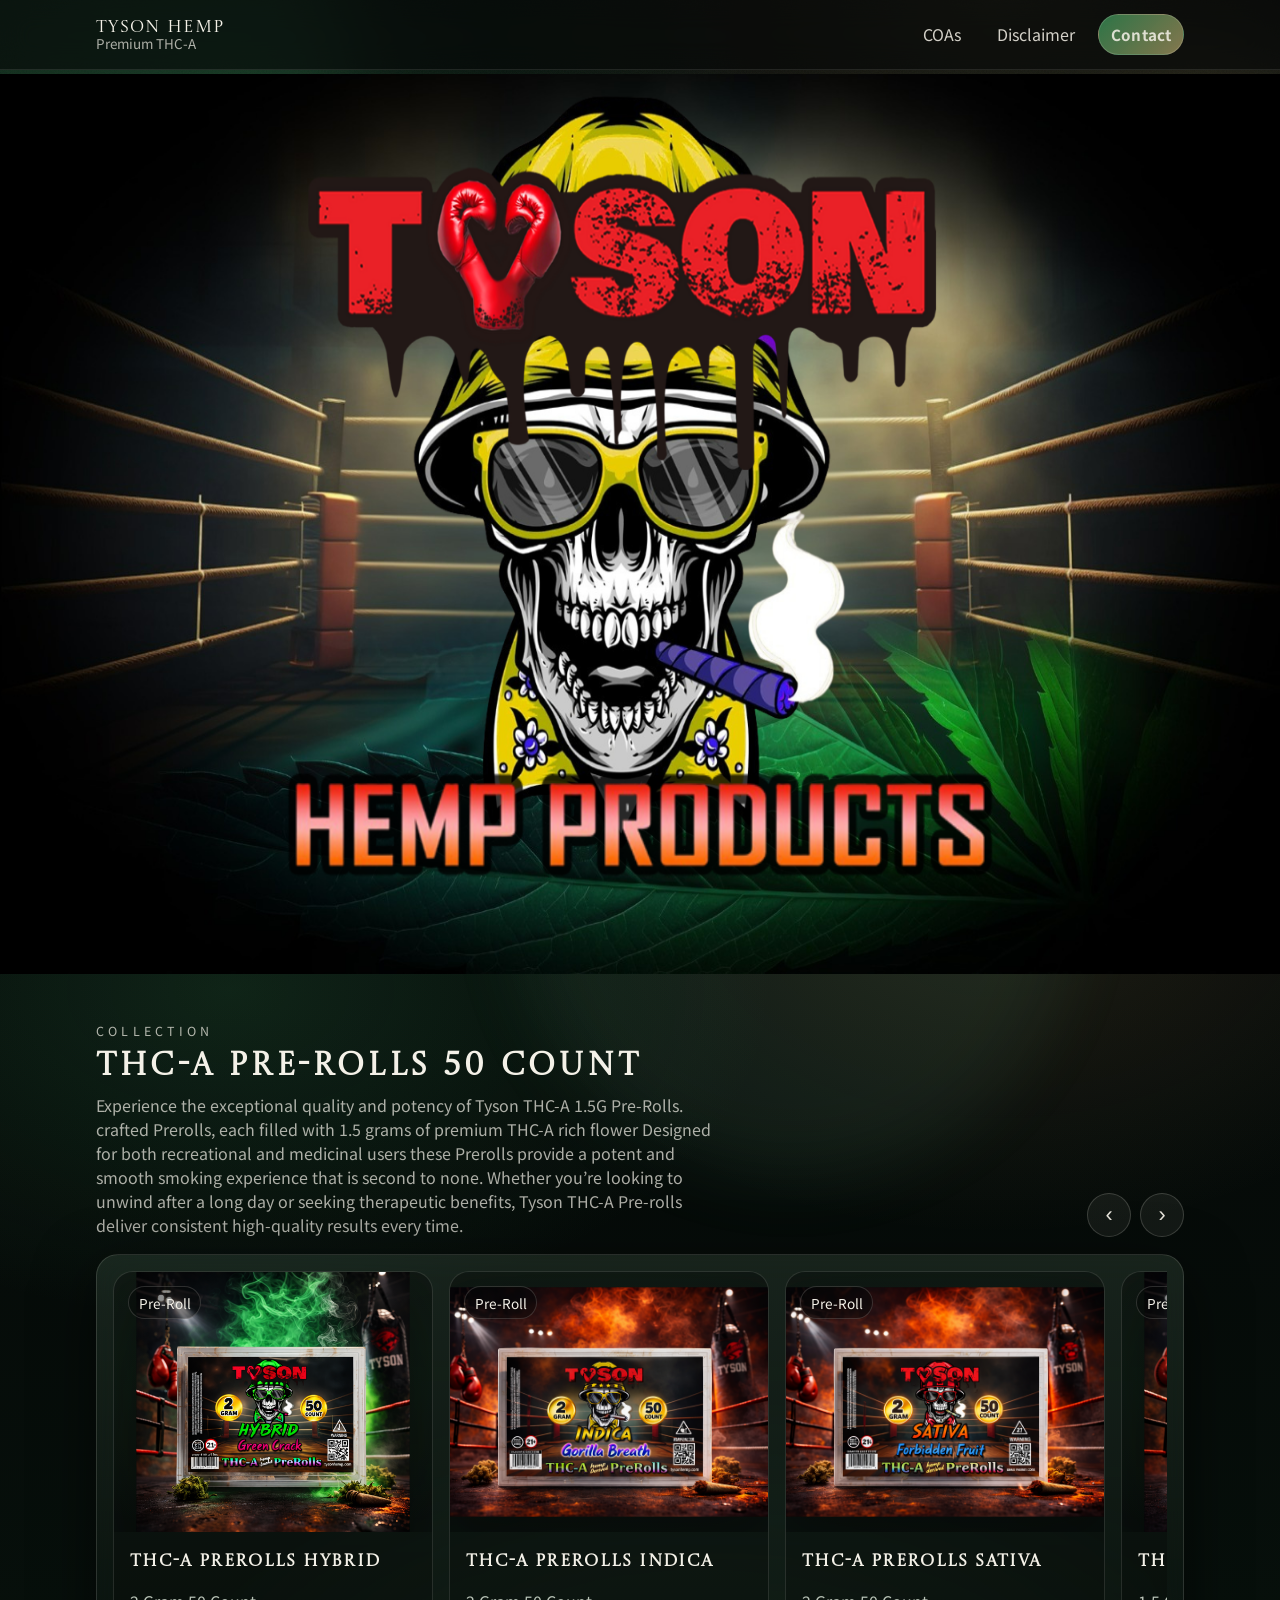
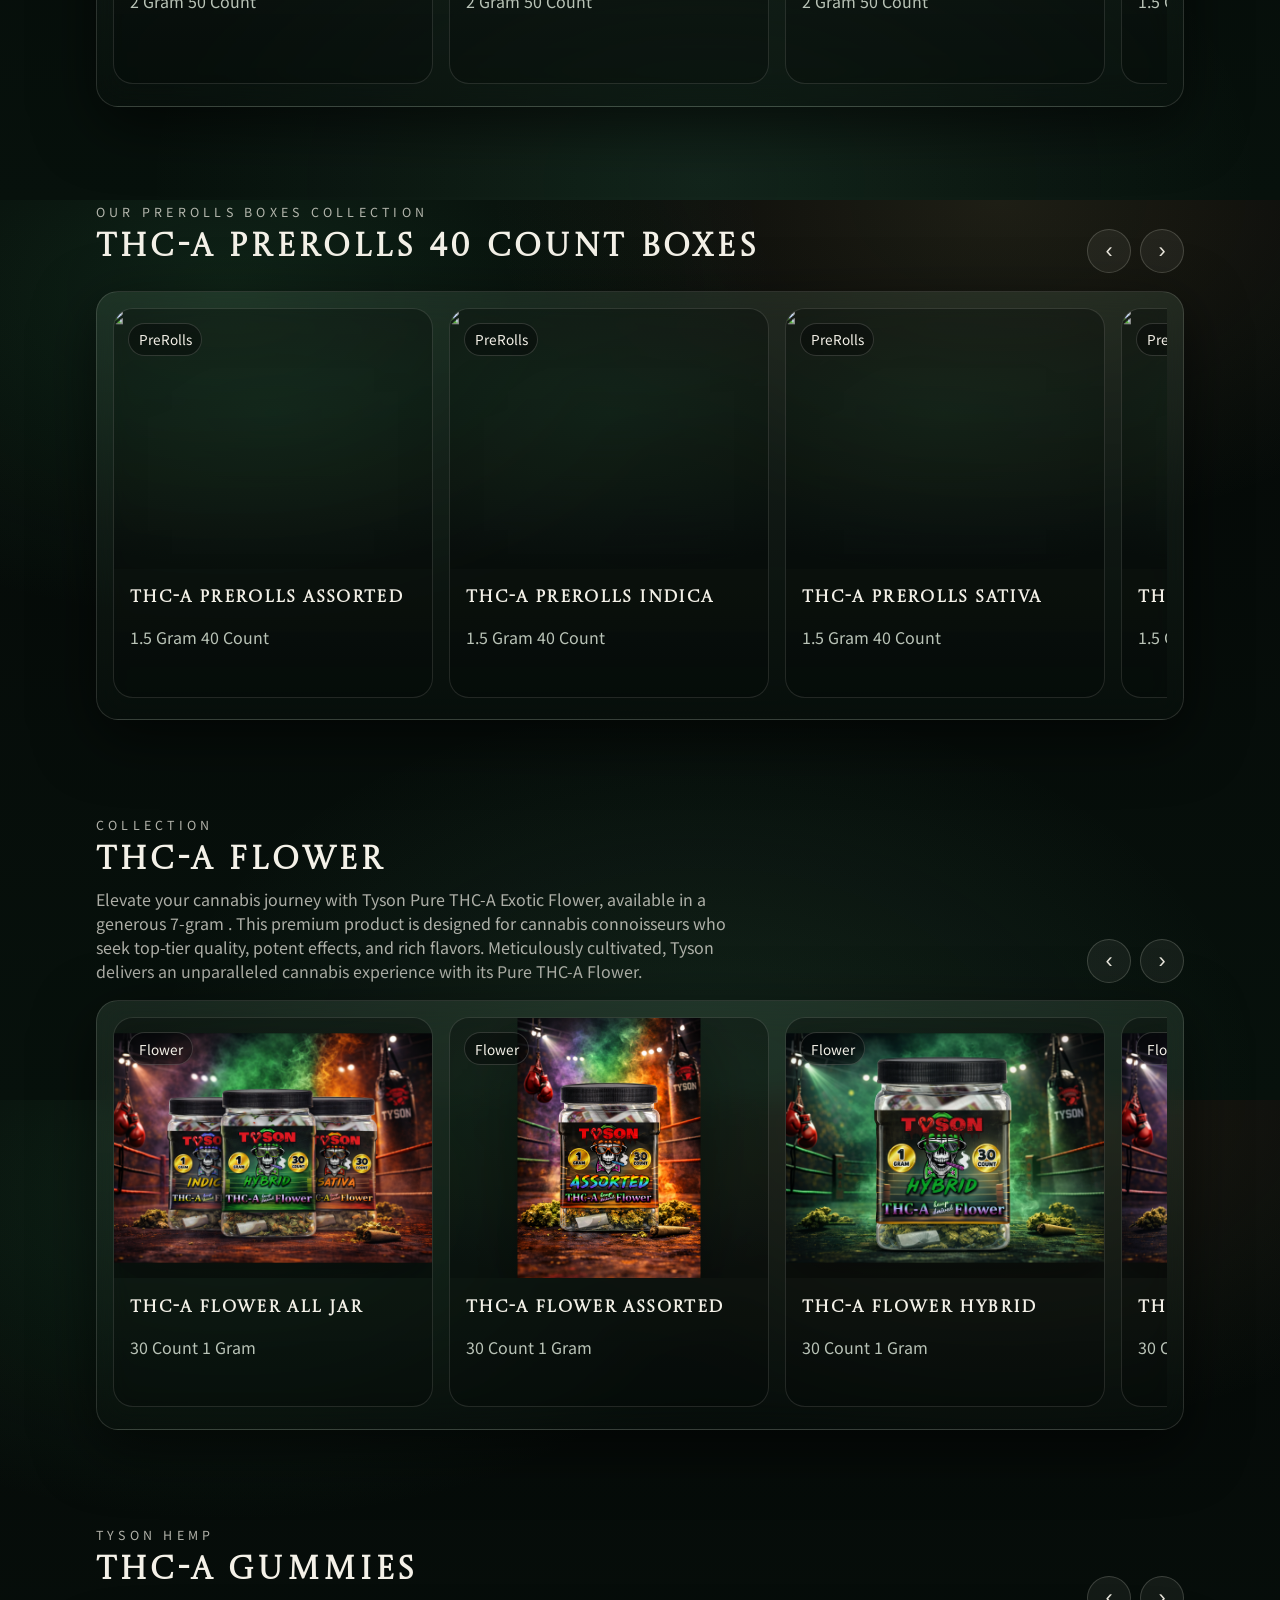
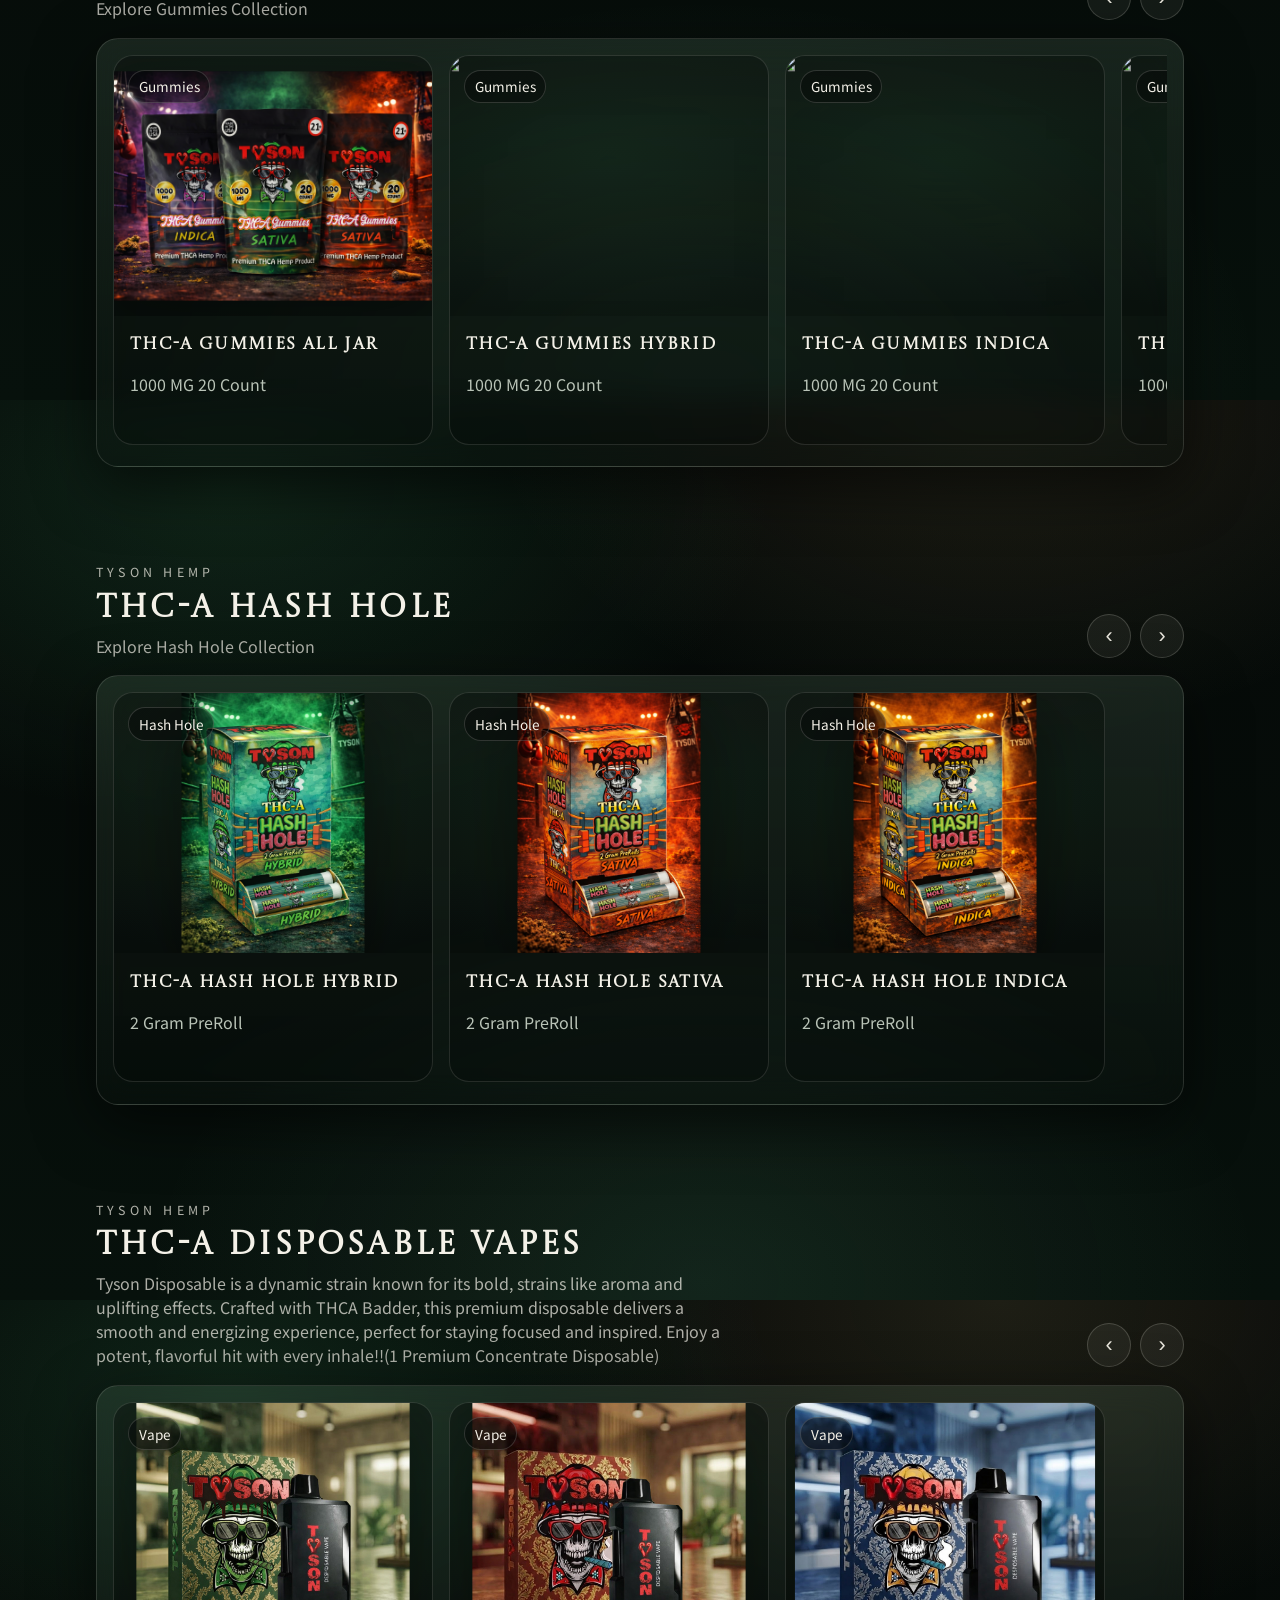
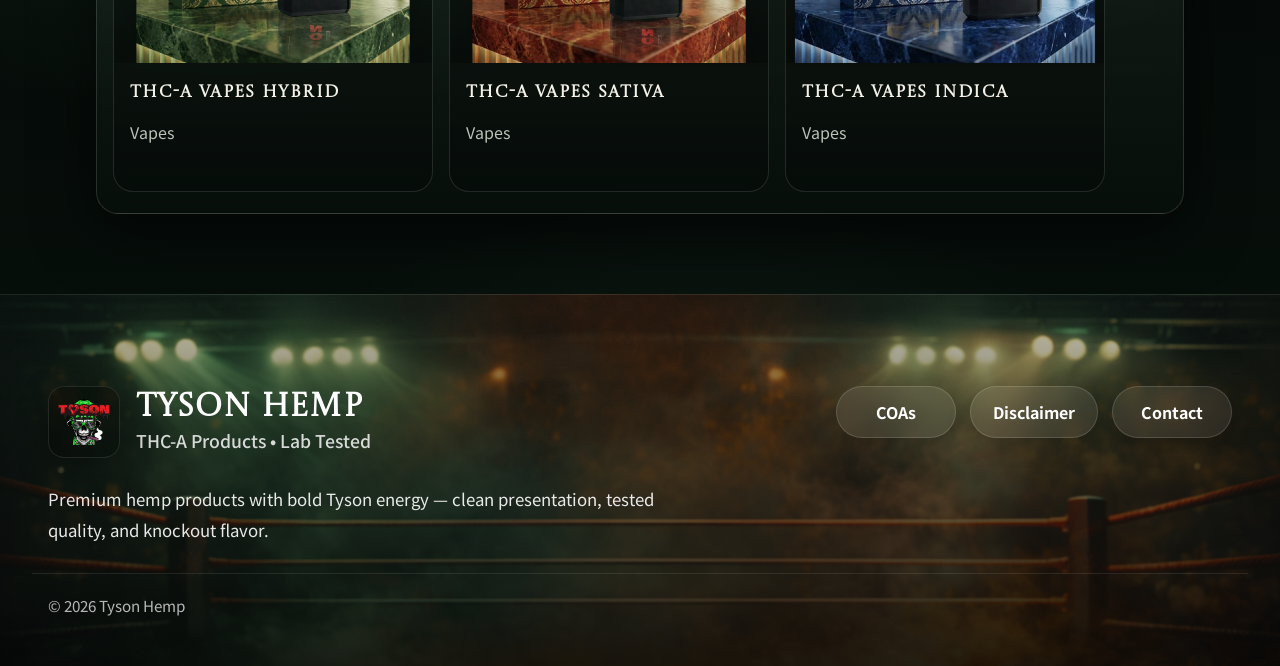
==== index.html @ 80c474af "changes" ====
<!doctype html>
<html lang="en">
  <head>
    <meta charset="UTF-8" />
    <meta name="viewport" content="width=device-width, initial-scale=1.0" />
    <title>Tyson Hemp</title>

    <link rel="preconnect" href="https://fonts.googleapis.com" />
    <link rel="preconnect" href="https://fonts.gstatic.com" crossorigin />
    <link
      href="https://fonts.googleapis.com/css2?family=Castoro+Titling&family=Noto+Sans+JP:wght@300;400;500;700&display=swap"
      rel="stylesheet"
    />

    <link rel="stylesheet" href="./assets/style.css" />
  </head>

  <body>
    <!-- Clean background (NO lines/patterns) -->
    <div class="bg-visuals" aria-hidden="true">
      <div class="orb orb-a"></div>
      <div class="orb orb-b"></div>
      <div class="orb orb-c"></div>
      <div class="noise"></div>
    </div>

    <!-- NAV -->
    <header class="nav-wrap">
      <nav class="nav">
        <a class="brand" href="index.html">
          <span class="brand-text">
            <span class="brand-name">Tyson Hemp</span>
            <span class="brand-sub">Premium THC-A</span>
          </span>
        </a>

        <button
          class="nav-toggle"
          id="navToggle"
          aria-label="Open menu"
          aria-expanded="false"
        >
          <span></span><span></span><span></span>
        </button>

        <div class="nav-links" id="navLinks">
          <a href="coas.html">COAs</a>
          <a href="disclaimer.html">Disclaimer</a>
          <a href="contact.html" class="btn btn-small">Contact</a>
        </div>
      </nav>
    </header>

    <!-- HERO = IMAGE ONLY (NO TEXT / NO OVERLAY) -->
    <section class="hero" aria-label="Hero Slider">
      <div class="hero-slider" id="heroSlider">
        <article class="hero-slide is-active">
          <div class="hero-media">
            <img class="hero-img" src="./assets/images/1.png" alt="Banner 1" />
          </div>
        </article>

        <article class="hero-slide">
          <div class="hero-media">
            <img class="hero-img" src="./assets/images/2.png" alt="Banner 2" />
          </div>
        </article>

        <article class="hero-slide">
          <div class="hero-media">
            <img class="hero-img" src="./assets/images/3.png" alt="Banner 3" />
          </div>
        </article>
      </div>
    </section>

    <main>
      <!-- PRE-ROLLS (SEPARATE) -->
      <section class="section" id="prerolls">
        <div class="section-head">
          <div>
            <p class="section-kicker">COLLECTION</p>
            <h2 class="section-title">THC-A Pre-Rolls 50 Count</h2>
            <p class="section-sub">
              Experience the exceptional quality and potency of Tyson THC-A 1.5G
              Pre-Rolls. crafted Prerolls, each filled with 1.5 grams of premium
              THC-A rich flower Designed for both recreational and medicinal
              users these Prerolls provide a potent and smooth smoking
              experience that is second to none. Whether you’re looking to
              unwind after a long day or seeking therapeutic benefits, Tyson
              THC-A Pre-rolls deliver consistent high-quality results every
              time.
            </p>
          </div>

          <div class="section-actions">
            <button
              class="icon-btn"
              data-carousel-prev="prerollCarousel"
              aria-label="Prev"
            >
              ‹
            </button>
            <button
              class="icon-btn"
              data-carousel-next="prerollCarousel"
              aria-label="Next"
            >
              ›
            </button>
          </div>
        </div>

        <div class="carousel glass" id="prerollCarousel" data-carousel>
          <div class="carousel-track">
            <!-- 6 -->
            <article class="product-card">
              <div class="product-img">
                <img src="./assets/images/50 ct Hybrid Box.png" alt="" /><span
                  class="tag"
                  >Pre-Roll</span
                >
              </div>
              <div class="product-body">
                <h3>THC-A PreRolls Hybrid</h3>
                <p class="muted">2 Gram 50 Count</p>
                <div class="product-meta"></div>
              </div>
            </article>
            <article class="product-card">
              <div class="product-img">
                <img src="./assets/images/50 ct Indica Box.png" alt="" /><span
                  class="tag"
                  >Pre-Roll</span
                >
              </div>
              <div class="product-body">
                <h3>THC-A PreRolls Indica</h3>
                <p class="muted">2 Gram 50 Count</p>
                <div class="product-meta"></div>
              </div>
            </article>
            <article class="product-card">
              <div class="product-img">
                <img src="./assets/images/50 ct Sativa Box.png" alt="" /><span
                  class="tag"
                  >Pre-Roll</span
                >
              </div>
              <div class="product-body">
                <h3>THC-A PreRolls Sativa</h3>
                <p class="muted">2 Gram 50 Count</p>
                <div class="product-meta"></div>
              </div>
            </article>
            <article class="product-card">
              <div class="product-img">
                <img src="./assets/images/50ct All Jar.png" alt="" /><span
                  class="tag"
                  >Pre-Roll</span
                >
              </div>
              <div class="product-body">
                <h3>THC-A PreRolls Jar</h3>
                <p class="muted">1.5 Gram 50 Count</p>
                <div class="product-meta"></div>
              </div>
            </article>
            <article class="product-card">
              <div class="product-img">
                <img
                  src="./assets/images/Pre Rolls Jar Hybrid.png"
                  alt=""
                /><span class="tag">Pre-Roll</span>
              </div>
              <div class="product-body">
                <h3>THC-A PreRolls Jar Hybrid</h3>
                <p class="muted">1.5 Gram 50 Count</p>
                <div class="product-meta"></div>
              </div>
            </article>
            <article class="product-card">
              <div class="product-img">
                <img
                  src="./assets/images/Pre Rolls Jar Indica.png"
                  alt=""
                /><span class="tag">Pre-Roll</span>
              </div>
              <div class="product-body">
                <h3>THC-A PreRolls Jar Indica</h3>
                <p class="muted">1.5 Gram 50 Count</p>
                <div class="product-meta"></div>
              </div>
            </article>
            <article class="product-card">
              <div class="product-img">
                <img
                  src="./assets/images/Pre Rolls Jar Sativa.png"
                  alt=""
                /><span class="tag">Pre-Roll</span>
              </div>
              <div class="product-body">
                <h3>THC-A PreRolls Jar Sativa</h3>
                <p class="muted">1.5 Gram 50 Count</p>
                <div class="product-meta"></div>
              </div>
            </article>
          </div>
        </div>
      </section>

      <!-- Pre Rolls2 (SEPARATE) -->
      <section class="section" id="vapes">
        <div class="section-head">
          <div>
            <p class="section-kicker">Our PreRolls Boxes Collection</p>
            <h2 class="section-title">THC-A PreRolls 40 Count Boxes</h2>
            <p class="section-sub"></p>
          </div>

          <div class="section-actions">
            <button
              class="icon-btn"
              data-carousel-prev="vapeCarousel"
              aria-label="Prev"
            >
              ‹
            </button>
            <button
              class="icon-btn"
              data-carousel-next="vapeCarousel"
              aria-label="Next"
            >
              ›
            </button>
          </div>
        </div>

        <div class="carousel glass" id="vapeCarousel" data-carousel>
          <div class="carousel-track">
            <!-- 6 -->
            <article class="product-card">
              <div class="product-img">
                <img
                  src="./assets/images/40ct Box Assorted 02.png"
                  alt=""
                /><span class="tag">PreRolls</span>
              </div>
              <div class="product-body">
                <h3>THC-A PreRolls Assorted</h3>
                <p class="muted">1.5 Gram 40 Count</p>
                <div class="product-meta"></div>
              </div>
            </article>
            <article class="product-card">
              <div class="product-img">
                <img src="./assets/images/40ct Box Indica.png" alt="" /><span
                  class="tag"
                  >PreRolls</span
                >
              </div>
              <div class="product-body">
                <h3>THC-A PreRolls Indica</h3>
                <p class="muted">1.5 Gram 40 Count</p>
                <div class="product-meta"></div>
              </div>
            </article>
            <article class="product-card">
              <div class="product-img">
                <img src="./assets/images/40ct Box Sativa.png" alt="" /><span
                  class="tag"
                  >PreRolls</span
                >
              </div>
              <div class="product-body">
                <h3>THC-A PreRolls Sativa</h3>
                <p class="muted">1.5 Gram 40 Count</p>
                <div class="product-meta"></div>
              </div>
            </article>
            <article class="product-card">
              <div class="product-img">
                <img src="./assets/images/40ct Box.png" alt="" /><span
                  class="tag"
                  >PreRolls</span
                >
              </div>
              <div class="product-body">
                <h3>THC-A PreRolls Hybrid</h3>
                <p class="muted">1.5 Gram 40 Count</p>
                <div class="product-meta"></div>
              </div>
            </article>
          </div>
        </div>
      </section>

      <!-- FLOWER -->
      <section class="section" id="flower">
        <div class="section-head">
          <div>
            <p class="section-kicker">COLLECTION</p>
            <h2 class="section-title">THC-A Flower</h2>
            <p class="section-sub">
              Elevate your cannabis journey with Tyson Pure THC-A Exotic Flower,
              available in a generous 7-gram . This premium product is designed
              for cannabis connoisseurs who seek top-tier quality, potent
              effects, and rich flavors. Meticulously cultivated, Tyson delivers
              an unparalleled cannabis experience with its Pure THC-A Flower.
            </p>
          </div>

          <div class="section-actions">
            <button
              class="icon-btn"
              data-carousel-prev="flowerCarousel"
              aria-label="Prev"
            >
              ‹
            </button>
            <button
              class="icon-btn"
              data-carousel-next="flowerCarousel"
              aria-label="Next"
            >
              ›
            </button>
          </div>
        </div>

        <div class="carousel glass" id="flowerCarousel" data-carousel>
          <div class="carousel-track">
            <!-- 6 ITEMS -->
            <article class="product-card" id="flower-1">
              <div class="product-img">
                <img
                  src="./assets/images/Tyson Flower Jar All.png"
                  alt="Flower placeholder"
                />
                <span class="tag">Flower</span>
              </div>
              <div class="product-body">
                <h3>THC-A Flower All Jar</h3>
                <p class="muted">30 Count 1 Gram</p>
                <div class="product-meta"></div>
              </div>
            </article>

            <article class="product-card">
              <div class="product-img">
                <img
                  src="./assets/images/Tyson Flower Jar Assorted.png"
                  alt="Flower placeholder"
                />
                <span class="tag">Flower</span>
              </div>
              <div class="product-body">
                <h3>THC-A Flower Assorted</h3>
                <p class="muted">30 Count 1 Gram</p>
                <div class="product-meta"></div>
              </div>
            </article>

            <article class="product-card">
              <div class="product-img">
                <img
                  src="./assets/images/Tyson Flower Jar Hybrid.png"
                  alt="Flower placeholder"
                />
                <span class="tag">Flower</span>
              </div>
              <div class="product-body">
                <h3>THC-A Flower Hybrid</h3>
                <p class="muted">30 Count 1 Gram</p>
                <div class="product-meta"></div>
              </div>
            </article>

            <article class="product-card">
              <div class="product-img">
                <img
                  src="./assets/images/Tyson Flower Jar Indica.png"
                  alt="Flower placeholder"
                />
                <span class="tag">Flower</span>
              </div>
              <div class="product-body">
                <h3>THC-A Flower Indica</h3>
                <p class="muted">30 Count 1 Gram</p>
                <div class="product-meta"></div>
              </div>
            </article>

            <article class="product-card">
              <div class="product-img">
                <img
                  src="./assets/images/Tyson Flower Jar Sativa.png"
                  alt="Flower placeholder"
                />
                <span class="tag">Flower</span>
              </div>
              <div class="product-body">
                <h3>THC-A Flower Sativa</h3>
                <p class="muted">30 Count 1 Gram</p>
                <div class="product-meta"></div>
              </div>
            </article>
          </div>
        </div>
      </section>

      <!-- GUMMIES -->
      <section class="section" id="gummies">
        <div class="section-head">
          <div>
            <p class="section-kicker">Tyson Hemp</p>
            <h2 class="section-title">THC-A Gummies</h2>
            <p class="section-sub">Explore Gummies Collection</p>
          </div>

          <div class="section-actions">
            <button
              class="icon-btn"
              data-carousel-prev="gummyCarousel"
              aria-label="Prev"
            >
              ‹
            </button>
            <button
              class="icon-btn"
              data-carousel-next="gummyCarousel"
              aria-label="Next"
            >
              ›
            </button>
          </div>
        </div>

        <div class="carousel glass" id="gummyCarousel" data-carousel>
          <div class="carousel-track">
            <!-- 6 ITEMS -->
            <article class="product-card">
              <div class="product-img">
                <img src="./assets/images/Tyson Gummmies All.png" alt="" /><span
                  class="tag"
                  >Gummies</span
                >
              </div>
              <div class="product-body">
                <h3>THC-A Gummies All Jar</h3>
                <p class="muted">1000 MG 20 Count</p>
                <div class="product-meta"></div>
              </div>
            </article>
            <article class="product-card">
              <div class="product-img">
                <img
                  src="./assets/images/Tyson Gummmies Hybrid copy.png"
                  alt=""
                /><span class="tag">Gummies</span>
              </div>
              <div class="product-body">
                <h3>THC-A Gummies Hybrid</h3>
                <p class="muted">1000 MG 20 Count</p>
                <div class="product-meta"></div>
              </div>
            </article>
            <article class="product-card">
              <div class="product-img">
                <img
                  src="./assets/images/Tyson Gummmies Indica copy.png"
                  alt=""
                /><span class="tag">Gummies</span>
              </div>
              <div class="product-body">
                <h3>THC-A Gummies Indica</h3>
                <p class="muted">1000 MG 20 Count</p>
                <div class="product-meta"></div>
              </div>
            </article>
            <article class="product-card">
              <div class="product-img">
                <img
                  src="./assets/images/Tyson Gummmies Sativa 1.png"
                  alt=""
                /><span class="tag">Gummies</span>
              </div>
              <div class="product-body">
                <h3>THC-A Gummies Sativa</h3>
                <p class="muted">1000 MG 20 Count</p>
                <div class="product-meta"></div>
              </div>
            </article>
          </div>
        </div>
      </section>

       <section class="section" id="gummies">
        <div class="section-head">
          <div>
            <p class="section-kicker">Tyson Hemp</p>
            <h2 class="section-title">THC-A Hash Hole</h2>
            <p class="section-sub">Explore Hash Hole Collection</p>
          </div>

          <div class="section-actions">
            <button
              class="icon-btn"
              data-carousel-prev="gummyCarousel"
              aria-label="Prev"
            >
              ‹
            </button>
            <button
              class="icon-btn"
              data-carousel-next="gummyCarousel"
              aria-label="Next"
            >
              ›
            </button>
          </div>
        </div>

        <div class="carousel glass" id="gummyCarousel" data-carousel>
          <div class="carousel-track">
            <!-- 6 ITEMS -->
            <article class="product-card">
              <div class="product-img">
                <img src="./assets/images/Tyson Hash Hole 1.png" alt="" /><span
                  class="tag"
                  >Hash Hole</span
                >
              </div>
              <div class="product-body">
                <h3>THC-A Hash Hole Hybrid</h3>
                <p class="muted">2 Gram PreRoll</p>
                <div class="product-meta"></div>
              </div>
            </article>
            <article class="product-card">
              <div class="product-img">
                <img
                  src="./assets/images/Tyson Hash Hole 2.png"
                  alt=""
                /><span class="tag">Hash Hole</span>
              </div>
              <div class="product-body">
                <h3>THC-A Hash Hole Sativa</h3>
                <p class="muted">2 Gram PreRoll</p>
                <div class="product-meta"></div>
              </div>
            </article>
            <article class="product-card">
              <div class="product-img">
                <img
                  src="./assets/images/Tyson Hash Hole 3.png"
                  alt=""
                /><span class="tag">Hash Hole</span>
              </div>
              <div class="product-body">
                <h3>THC-A Hash Hole Indica</h3>
                <p class="muted">2 Gram PreRoll</p>
                <div class="product-meta"></div>
              </div>
            </article>
          </div>
        </div>
      </section>

        <section class="section" id="gummies">
        <div class="section-head">
          <div>
            <p class="section-kicker">Tyson Hemp</p>
            <h2 class="section-title">THC-A Disposable Vapes</h2>
            <p class="section-sub">Tyson Disposable is a dynamic strain known for its bold, strains like aroma and uplifting effects. Crafted with THCA Badder, this premium disposable delivers a smooth and energizing experience, perfect for staying focused and inspired. Enjoy a potent, flavorful hit with every inhale!!(1 Premium Concentrate Disposable)</p>
          </div>

          <div class="section-actions">
            <button
              class="icon-btn"
              data-carousel-prev="gummyCarousel"
              aria-label="Prev"
            >
              ‹
            </button>
            <button
              class="icon-btn"
              data-carousel-next="gummyCarousel"
              aria-label="Next"
            >
              ›
            </button>
          </div>
        </div>

        <div class="carousel glass" id="gummyCarousel" data-carousel>
          <div class="carousel-track">
            <!-- 6 ITEMS -->
            <article class="product-card">
              <div class="product-img">
                <img src="./assets/images/Vape Hybrid.jpeg" alt="" /><span
                  class="tag"
                  >Vape</span
                >
              </div>
              <div class="product-body">
                <h3>THC-A Vapes Hybrid</h3>
                <p class="muted">Vapes</p>
                <div class="product-meta"></div>
              </div>
            </article>
            <article class="product-card">
              <div class="product-img">
                <img
                  src="./assets/images/Vape Sativa.jpeg"
                  alt=""
                /><span class="tag">Vape</span>
              </div>
              <div class="product-body">
                <h3>THC-A Vapes Sativa</h3>
                <p class="muted">Vapes</p>
                <div class="product-meta"></div>
              </div>
            </article>
            <article class="product-card">
              <div class="product-img">
                <img
                  src="./assets/images/Vape Indica.jpeg"
                  alt=""
                /><span class="tag">Vape</span>
              </div>
              <div class="product-body">
                <h3>THC-A Vapes Indica</h3>
                <p class="muted">Vapes</p>
                <div class="product-meta"></div>
              </div>
            </article>
          </div>
        </div>
      </section>

      <!-- FOOTER -->
  <footer class="footer">
  <div class="footer-overlay"></div>

  <div class="footer-inner">
    <div class="footer-left">
      <div class="footer-brand">
        <span class="brand-mark">
          <img src="./assets/images/Logo.png" alt="Tyson Hemp Logo" />
        </span>

        <div class="footer-brand-text">
          <div class="footer-title">Tyson Hemp</div>
          <div class="footer-subtitle">THC-A Products • Lab Tested</div>
        </div>
      </div>

      <p class="footer-desc">
        Premium hemp products with bold Tyson energy — clean presentation,
        tested quality, and knockout flavor.
      </p>
    </div>

    <div class="footer-links">
      <a href="coas.html">COAs</a>
      <a href="disclaimer.html">Disclaimer</a>
      <a href="contact.html">Contact</a>
    </div>
  </div>

  <div class="footer-bottom">
    <span>© <span id="year"></span> Tyson Hemp</span>
  </div>
</footer>
    </main>

    <script src="./assets/main.js"></script>
  </body>
</html>
---- assets/style.css ----
:root{
  /* HEMP / LUX PALETTE */
  --bg:#050807;
  --bg2:#07110C;
  --text:#F4F1E8;
  --muted:#B9C3B7;

  --primary:#2F7A4B;
  --gold:#B9A46A;

  --glass: rgba(120,160,130,.12);
  --stroke: rgba(244,241,232,.14);

  --shadow: 0 18px 60px rgba(0,0,0,.58);
  --radius: 22px;

  /* Wazabi-like display serif */
  --fontMain: "Noto Sans JP", system-ui, -apple-system, Segoe UI, Roboto, Arial, sans-serif;
  --fontHead: "Castoro Titling", serif;

  --max: 1120px;
}

*{box-sizing:border-box}
html,body{height:100%}
body{
  margin:0;
  color:var(--text);
  font-family:var(--fontMain);
  background:
    radial-gradient(900px 550px at 18% 10%, rgba(47,122,75,.24), transparent 60%),
    radial-gradient(820px 540px at 78% 0%, rgba(185,164,106,.14), transparent 62%),
    radial-gradient(900px 620px at 55% 98%, rgba(126,215,164,.10), transparent 62%),
    linear-gradient(180deg, var(--bg), var(--bg2));
  overflow-x:hidden;
}

a{color:inherit;text-decoration:none}
img{max-width:100%;display:block}
.muted{color:var(--muted)}
.small{font-size:.92rem}

.bg-visuals{position:fixed; inset:0; pointer-events:none; z-index:-1}
.orb{position:absolute; filter: blur(38px); opacity:.65; border-radius:999px}
.orb-a{width:520px;height:520px;left:-170px;top:-170px;background:rgba(47,122,75,.32)}
.orb-b{width:420px;height:420px;right:-160px;top:60px;background:rgba(185,164,106,.18)}
.orb-c{width:560px;height:560px;left:40%;bottom:-280px;background:rgba(126,215,164,.12)}
.noise{
  position:absolute; inset:0;
  background-image:url("data:image/svg+xml,%3Csvg xmlns='http://www.w3.org/2000/svg' width='240' height='240'%3E%3Cfilter id='n'%3E%3CfeTurbulence type='fractalNoise' baseFrequency='.65' numOctaves='2' stitchTiles='stitch'/%3E%3C/filter%3E%3Crect width='240' height='240' filter='url(%23n)' opacity='.22'/%3E%3C/svg%3E");
  mix-blend-mode:overlay;
  opacity:.20;
}

/* NAV */
.nav-wrap{
  position:sticky; top:0; z-index:50;
  backdrop-filter: blur(14px);
  -webkit-backdrop-filter: blur(14px);
  background: rgba(5,8,7,.62);
  border-bottom: 1px solid rgba(244,241,232,.10);
}
.nav{
  max-width:var(--max);
  margin:0 auto;
  padding:.85rem 1rem;
  display:flex; align-items:center; justify-content:space-between;
  gap:1rem;
}
.brand{display:flex; align-items:center; gap:.75rem}
.brand-mark{
  width:44px;height:44px;border-radius:14px;
  display:grid; place-items:center;
  background: linear-gradient(135deg, rgba(47,122,75,.95), rgba(185,164,106,.65));
  font-weight:800; letter-spacing:.08em;
}
.brand-text{display:flex; flex-direction:column; line-height:1.05}
.brand-name{font-family:var(--fontHead); font-size:1.05rem; text-transform:uppercase; letter-spacing:.08em}
.brand-sub{font-size:.84rem; color:rgba(244,241,232,.70)}

.nav-links{display:flex; align-items:center; gap:.8rem}
.nav-links a{
  padding:.55rem .7rem;
  border-radius:999px;
  color: rgba(244,241,232,.86);
  transition: background .16s ease;
}
.nav-links a:hover{background: rgba(244,241,232,.07)}

.nav-toggle{
  display:none;
  width:46px;height:46px;
  border-radius:14px;
  border:1px solid rgba(244,241,232,.14);
  background: rgba(244,241,232,.06);
  cursor:pointer;
}
.nav-toggle span{
  display:block; width:22px;height:2px;
  margin:5px auto;
  background: rgba(244,241,232,.9);
  border-radius:2px;
}

/* HERO (IMAGE ONLY) */
/* HERO (FULL FULL SCREEN, UNDER NAV) */
.hero{
  position: relative;
  width: 100vw;
  height: 100vh;              /* FULL SCREEN */
  margin: 0;
  overflow: hidden;
}

/* if your navbar is sticky and you still want the hero to be FULL,
   let the hero start behind the nav */
.nav-wrap{
  position: fixed;            /* instead of sticky */
  top: 0;
  left: 0;
  right: 0;
  z-index: 999;
}

/* avoid content getting hidden under fixed nav */
body{
  padding-top: 74px;          /* adjust if your nav height differs */
}

/* slider fills hero completely */
.hero-slider{
  width: 100%;
  height: 100%;
  position: relative;
}

/* each slide fills hero completely */
.hero-slide{
  position: absolute;
  inset: 0;
  opacity: 0;
  transition: opacity .45s ease;
}
.hero-slide.is-active{ opacity: 1; }

/* image fills EVERYTHING */
.hero-media{
  position: absolute;
  inset: 0;
}

.hero-img{
  width: 100%;
  height: 100%;
  object-fit: fill;           /* THIS is the "IDC if it stretches" */
  object-position: center;
  filter: none;               /* no effects */
}

/* controls stay on top */
.hero-controls{
  position: absolute;
  left: 50%;
  bottom: 24px;
  transform: translateX(-50%);
  display: flex;
  align-items: center;
  gap: 12px;
  z-index: 10;
  background: rgba(5,8,7,.30);
  border: 1px solid rgba(244,241,232,.12);
  backdrop-filter: blur(14px);
  -webkit-backdrop-filter: blur(14px);
  border-radius: 999px;
  padding: .4rem .55rem;
}
/* UI */
.glass{
  background: linear-gradient(180deg, rgba(120,160,130,.16), rgba(10,18,14,.42));
  border: 1px solid var(--stroke);
  backdrop-filter: blur(16px);
  -webkit-backdrop-filter: blur(16px);
  box-shadow: var(--shadow);
  border-radius: var(--radius);
}
.btn{
  display:inline-flex; align-items:center; justify-content:center;
  padding:.9rem 1.15rem;
  border-radius:999px;
  border:1px solid rgba(244,241,232,.18);
  background: linear-gradient(135deg, rgba(47,122,75,.95), rgba(185,164,106,.70));
  color: var(--text);
  font-weight:700;
  letter-spacing:.02em;
  transition: transform .18s ease, filter .18s ease;
}
.btn:hover{transform: translateY(-1px); filter:brightness(1.03)}
.btn:active{transform: translateY(0px) scale(.99)}
.btn-ghost{background: rgba(244,241,232,.07)}
.btn-ghost:hover{background: rgba(244,241,232,.10)}
.btn-small{padding:.62rem .9rem; font-size:.95rem}

.icon-btn{
  width:44px;height:44px;
  border-radius:999px;
  border:1px solid rgba(244,241,232,.18);
  background: rgba(244,241,232,.06);
  color: rgba(244,241,232,.95);
  font-size:1.35rem;
  display:grid; place-items:center;
  cursor:pointer;
  transition: transform .16s ease, background .16s ease;
}
.icon-btn:hover{transform: translateY(-1px); background: rgba(244,241,232,.10)}
.icon-btn:active{transform: translateY(0px) scale(.99)}

/* SECTIONS */
.section{
  max-width:var(--max);
  margin:0 auto;
  padding: 3rem 1rem;
}
.section-head{
  display:flex;
  justify-content:space-between;
  align-items:flex-end;
  gap:1rem;
  margin-bottom:1.1rem;
}
.section-kicker{
  margin:0 0 .4rem;
  font-size:.78rem;
  letter-spacing:.34em;
  text-transform:uppercase;
  color: rgba(244,241,232,.72);
}
.section-title{
  margin:0 0 .2rem;
  font-family: var(--fontHead);
  text-transform:uppercase;
  letter-spacing:.10em;
  font-size: clamp(1.55rem, 2.5vw, 2.2rem);
}
.section-sub{
  margin:0;
  color: rgba(244,241,232,.70);
  max-width: 70ch;
}
.section-actions{display:flex; gap:.55rem}

/* CAROUSEL */
.carousel{overflow:hidden; padding:1rem; border-radius: var(--radius)}
.carousel-track{
  display:flex; gap:1rem;
  overflow-x:auto;
  scroll-snap-type:x mandatory;
  scroll-behavior:smooth;
  padding-bottom:.35rem;
  -webkit-overflow-scrolling: touch;
}
.carousel-track::-webkit-scrollbar{height:10px}
.carousel-track::-webkit-scrollbar-thumb{background: rgba(244,241,232,.16); border-radius:999px}
.carousel-track::-webkit-scrollbar-track{background: rgba(244,241,232,.06); border-radius:999px}

.product-card{
  flex: 0 0 auto;
  width: min(320px, 82vw);
  scroll-snap-align: start;
  border-radius: 20px;
  background: rgba(0,0,0,.22);
  border: 1px solid rgba(244,241,232,.12);
  overflow:hidden;
}
.product-img{
  position:relative;
  height: 190px;
  background: rgba(0,0,0,.18);
}
.product-img img{width:100%; height:100%; object-fit:cover}
.tag{
  position:absolute;
  left:14px; top:14px;
  padding:.35rem .6rem;
  border-radius:999px;
  border:1px solid rgba(244,241,232,.16);
  background: rgba(5,8,7,.45);
  font-size:.85rem;
}
.product-body{padding:1rem}
.product-body h3{
  margin:.1rem 0 .35rem;
  font-family: var(--fontHead);
  text-transform:uppercase;
  letter-spacing:.08em;
  font-size:1.05rem;
}
.product-meta{
  display:flex;
  flex-wrap:wrap;
  gap:.45rem;
  margin:.7rem 0 .95rem;
}
.chip{
  display:inline-flex; align-items:center;
  padding:.35rem .6rem;
  border-radius:999px;
  border:1px solid rgba(244,241,232,.14);
  background: rgba(5,8,7,.35);
  color: rgba(244,241,232,.88);
  font-size:.86rem;
}

/* FOOTER */
.footer{border-top:1px solid rgba(244,241,232,.10); margin-top: 2rem}
.footer-inner{
  max-width:var(--max);
  margin:0 auto;
  padding: 2.2rem 1rem 1.3rem;
  display:flex;
  justify-content:space-between;
  gap:1rem;
  flex-wrap:wrap;
}
.footer-brand{display:flex; gap:.75rem; align-items:center}
.footer-title{font-family:var(--fontHead); text-transform:uppercase; letter-spacing:.10em}
.footer-links{display:flex; gap:.9rem; flex-wrap:wrap; align-items:center}
.footer-links a{padding:.5rem .7rem; border-radius:999px}
.footer-links a:hover{background: rgba(244,241,232,.08)}
.footer-bottom{
  max-width:var(--max);
  margin:0 auto;
  padding: 0 1rem 1.6rem;
  opacity:.9;
}

/* MOBILE */
@media (max-width: 860px){
  .nav-toggle{display:block}
  .nav-links{
    position:fixed;
    top:72px; left:12px; right:12px;
    display:none;
    flex-direction:column;
    gap:.25rem;
    padding:.8rem;
    border-radius:18px;
    background: rgba(5,8,7,.78);
    border: 1px solid rgba(244,241,232,.12);
    backdrop-filter: blur(16px);
    -webkit-backdrop-filter: blur(16px);
    box-shadow: var(--shadow);
  }
  .nav-links.is-open{display:flex}
  .nav-links a{width:100%; padding:.85rem .9rem}
  .hero{height:72vh}
}



/* =========================
   PRODUCT IMAGES: FULL PREVIEW (NO CROP)
   Paste at END of style.css
========================= */

/* Give the image area more height so products fit */
.product-img{
  height: 260px;                 /* was 190px */
  display: flex;
  align-items: center;
  justify-content: center;
  padding: 18px;
  background: rgba(0,0,0,.14);
}

/* Show the FULL product (no cropping) */
.product-img img{
  width: 100%;
  height: 100%;
  object-fit: contain !important; /* KEY: full preview */
  object-position: center;
}

/* Optional: make the image pop a bit */
.product-img img{
  filter: drop-shadow(0 18px 30px rgba(0,0,0,.45));
}

/* If your images have transparent backgrounds, this helps */
.product-img::before{
  content:"";
  position:absolute;
  inset:0;
  background: radial-gradient(520px 260px at 50% 40%, rgba(47,122,75,.12), transparent 62%);
  pointer-events:none;
}

/* Ensure tag stays on top */
.product-img{ position: relative; }
.tag{ z-index: 2; }

/* Mobile tuning */
@media (max-width: 520px){
  .product-img{ height: 240px; padding: 14px; }
}


/* CONTACT PAGE */

.contact-section{
min-height:100vh;
display:flex;
align-items:center;
justify-content:center;
padding:120px 20px;
}

.contact-wrapper{
width:100%;
max-width:520px;
padding:40px 36px;
border-radius:22px;
}

.contact-title{
font-family:"Bodoni Moda", serif;
font-size:2.4rem;
text-align:center;
margin-bottom:30px;
letter-spacing:.08em;
}

.contact-form{
display:flex;
flex-direction:column;
gap:18px;
}

.form-group{
display:flex;
flex-direction:column;
gap:6px;
}

.form-group label{
font-size:.85rem;
opacity:.75;
letter-spacing:.08em;
}

.form-group input,
.form-group textarea{
background:rgba(0,0,0,.25);
border:1px solid rgba(255,255,255,.15);
padding:14px 16px;
border-radius:10px;
color:white;
font-size:.9rem;
outline:none;
transition:all .2s ease;
}

.form-group input:focus,
.form-group textarea:focus{
border-color:#2f7a4b;
background:rgba(0,0,0,.35);
}

.submit-btn{
margin-top:10px;
width:100%;
font-weight:600;
letter-spacing:.08em;
}

/* =========================
   MOBILE HERO FIX
   Prevent ugly stretching on phones
========================= */

@media (max-width: 768px) {
  .hero{
    height: calc(100vh - 74px);
    min-height: 540px;
  }

  .hero-slider,
  .hero-slide,
  .hero-media{
    height: 100%;
  }

  .hero-img{
    object-fit: contain !important;   /* show full image */
    object-position: center center;
    width: 100%;
    height: 100%;
    background: #050807;              /* fills empty sides/top nicely */
  }

  .hero-controls{
    bottom: 18px;
    padding: .35rem .5rem;
    transform: translateX(-50%) scale(.95);
  }
}
@media (max-width: 768px) {
  .hero{
    height: calc(100vh - 74px);
    min-height: 540px;
    background:
      radial-gradient(ellipse at center, rgba(47,122,75,.18), transparent 55%),
      linear-gradient(180deg, #050807, #07110c);
  }

  .hero-slider,
  .hero-slide,
  .hero-media{
    height: 100%;
  }

  .hero-img{
    object-fit: contain !important;
    object-position: center;
    width: 100%;
    height: 100%;
    background: transparent;
  }

  .hero-controls{
    bottom: 18px;
    padding: .35rem .5rem;
    transform: translateX(-50%) scale(.95);
  }
}
/* =========================
   MOBILE HERO FIX (NO EMPTY SPACE)
========================= */

@media (max-width: 768px){

  .hero{
    height: 55vh;            /* smaller hero so empty space disappears */
    min-height: 360px;
  }

  .hero-slider,
  .hero-slide,
  .hero-media{
    height:100%;
  }

  .hero-img{
    width:100%;
    height:100%;
    object-fit:contain;      /* keeps image proportions */
    transform:scale(1.25);   /* fills the space better */
    object-position:center;
    background:#050807;
  }

  .hero-controls{
    bottom:12px;
    transform:translateX(-50%) scale(.9);
  }

}
/* Fix only this specific product image on mobile */
@media (max-width:768px){

  #flower-1 .product-img img{
    transform: scale(1.5);
    object-fit: contain;
  }

}

/* =========================
   MOBILE SECTION LAYOUT FIX
   Makes heading + controls + cards clean on phones
========================= */
@media (max-width: 768px){

  /* section spacing */
  .section{
    padding: 1.4rem .85rem 2rem;
  }

  /* heading block stacks nicely */
  .section-head{
    display: flex;
    flex-direction: column;
    align-items: flex-start;
    justify-content: flex-start;
    gap: .7rem;
    margin-bottom: .9rem;
  }

  .section-head > div:first-child{
    width: 100%;
  }

  .section-kicker{
    font-size: .68rem;
    letter-spacing: .28em;
    margin-bottom: .35rem;
  }

  .section-title{
    font-size: 1.05rem;
    line-height: 1.05;
    letter-spacing: .08em;
    margin: 0 0 .35rem;
  }

  .section-sub{
    font-size: .86rem;
    line-height: 1.45;
    max-width: 100%;
    margin: 0;
    color: rgba(244,241,232,.78);
  }

  /* controls go under heading, compact */
  .section-actions{
    width: 100%;
    display: flex;
    justify-content: flex-end;
    gap: .45rem;
    margin-top: .1rem;
  }

  .section-actions .icon-btn{
    width: 38px;
    height: 38px;
    font-size: 1.05rem;
  }

  /* carousel shell tighter */
  .carousel{
    padding: .7rem;
    border-radius: 18px;
  }

  .carousel-track{
    gap: .8rem;
  }

  /* cards fit mobile width better */
  .product-card{
    width: min(255px, 74vw);
    border-radius: 16px;
  }

  .product-img{
    height: 185px;
    padding: 12px;
  }

  .product-body{
    padding: .85rem;
  }

  .product-body h3{
    font-size: .92rem;
    line-height: 1.15;
    letter-spacing: .06em;
    margin-bottom: .35rem;
  }

  .product-body .muted{
    font-size: .84rem;
    line-height: 1.4;
  }

  .product-meta{
    gap: .35rem;
    margin: .55rem 0 .75rem;
  }

  .chip{
    font-size: .75rem;
    padding: .28rem .5rem;
  }

  .btn-small{
    padding: .55rem .8rem;
    font-size: .86rem;
  }

  .tag{
    top: 10px;
    left: 10px;
    font-size: .74rem;
    padding: .28rem .5rem;
  }
}

/* =========================
   PRODUCT IMAGE SIZE BOOST
   Works on desktop + mobile
========================= */

.product-img{
  display:flex;
  align-items:center;
  justify-content:center;
  overflow:hidden;
}

/* slightly enlarge product images but keep proportions */
.product-img img{
  width:100%;
  height:100%;
  object-fit:contain;
  transform:scale(1.22);
  transition:transform .25s ease;
}

/* slightly larger on mobile for better visibility */
@media (max-width:768px){

  .product-img{
    height:210px;
  }

  .product-img img{
    transform:scale(1.35);
  }

}

.footer {
  position: relative;
  overflow: hidden;
  padding: 56px 32px 24px;
  background: #080808 url("./images/ChatGPT\ Image\ Mar\ 10\,\ 2026\,\ 01_41_42\ AM.png") center center / cover no-repeat;
  color: #fff;
  border-top: 1px solid rgba(255, 255, 255, 0.08);
  isolation: isolate;
}

.footer-overlay {
  position: absolute;
  inset: 0;
  background:
    linear-gradient(
      180deg,
      rgba(5, 8, 6, 0.20) 0%,
      rgba(6, 10, 8, 0.45) 30%,
      rgba(8, 8, 8, 0.72) 68%,
      rgba(5, 5, 5, 0.88) 100%
    );
  z-index: 0;
}

.footer-inner,
.footer-bottom {
  position: relative;
  z-index: 1;
  max-width: 1280px;
  margin: 0 auto;
}

.footer-inner {
  display: flex;
  align-items: flex-start;
  justify-content: space-between;
  gap: 32px;
  padding-bottom: 28px;
}

.footer-left {
  max-width: 620px;
}

.footer-brand {
  display: flex;
  align-items: center;
  gap: 16px;
}

.brand-mark {
  width: 72px;
  height: 72px;
  flex: 0 0 72px;
  display: flex;
  align-items: center;
  justify-content: center;
  border-radius: 16px;
  background: rgba(0, 0, 0, 0.32);
  border: 1px solid rgba(255, 255, 255, 0.10);
  backdrop-filter: blur(6px);
  box-shadow: 0 10px 30px rgba(0, 0, 0, 0.35);
}

.brand-mark img {
  width: 52px;
  height: 52px;
  object-fit: contain;
  display: block;
}

.footer-brand-text {
  display: flex;
  flex-direction: column;
  gap: 4px;
}

.footer-title {
  font-size: 2rem;
  font-weight: 800;
  line-height: 1;
  letter-spacing: 0.02em;
  text-transform: uppercase;
  color: #ffffff;
}

.footer-subtitle {
  font-size: 1.1rem;
  color: rgba(255, 255, 255, 0.82);
  font-weight: 500;
}

.footer-desc {
  margin: 26px 0 0;
  font-size: 1.05rem;
  line-height: 1.8;
  color: rgba(255, 255, 255, 0.90);
  max-width: 760px;
}

.footer-links {
  display: flex;
  align-items: center;
  justify-content: flex-end;
  gap: 14px;
  flex-wrap: wrap;
  min-width: 280px;
}

.footer-links a {
  display: inline-flex;
  align-items: center;
  justify-content: center;
  min-width: 120px;
  min-height: 52px;
  padding: 0 22px;
  border-radius: 999px;
  text-decoration: none;
  color: #ffffff;
  font-size: 1rem;
  font-weight: 700;
  background: rgba(255, 255, 255, 0.08);
  border: 1px solid rgba(255, 255, 255, 0.14);
  backdrop-filter: blur(8px);
  transition: all 0.25s ease;
  box-shadow: 0 8px 22px rgba(0, 0, 0, 0.22);
}

.footer-links a:hover {
  transform: translateY(-2px);
  background: rgba(170, 138, 67, 0.26);
  border-color: rgba(215, 183, 104, 0.40);
  box-shadow: 0 12px 28px rgba(0, 0, 0, 0.30);
}

.footer-bottom {
  position: relative;
  z-index: 1;
  padding-top: 20px;
  border-top: 1px solid rgba(255, 255, 255, 0.10);
  font-size: 0.95rem;
  color: rgba(255, 255, 255, 0.78);
}

/* Tablet */
@media (max-width: 991px) {
  .footer {
    padding: 48px 22px 22px;
    background-position: center top;
  }

  .footer-inner {
    flex-direction: column;
    align-items: flex-start;
    gap: 24px;
  }

  .footer-links {
    justify-content: flex-start;
  }

  .footer-title {
    font-size: 1.7rem;
  }

  .footer-subtitle {
    font-size: 1rem;
  }

  .footer-desc {
    font-size: 1rem;
    line-height: 1.7;
  }
}

/* Mobile */
/* Mobile */
@media (max-width: 640px) {

  .footer {
    padding: 32px 16px 18px;
  }

  .footer-brand {
    gap: 10px;
  }

  .brand-mark {
    width: 52px;
    height: 52px;
  }

  .brand-mark img {
    width: 36px;
    height: 36px;
  }

  .footer-title {
    font-size: 1.25rem;
  }

  .footer-subtitle {
    font-size: 0.85rem;
  }

  .footer-desc {
    margin-top: 16px;
    font-size: 0.92rem;
    line-height: 1.6;
  }

  .footer-links {
    width: 100%;
    margin-top: 18px;
    gap: 10px;
    flex-direction: column;
  }

  .footer-links a {
    width: 100%;
    min-height: 42px;        /* smaller height */
    padding: 0 16px;
    font-size: 0.9rem;
    border-radius: 999px;
  }

  .footer-bottom {
    font-size: 0.82rem;
    padding-top: 14px;
  }
}
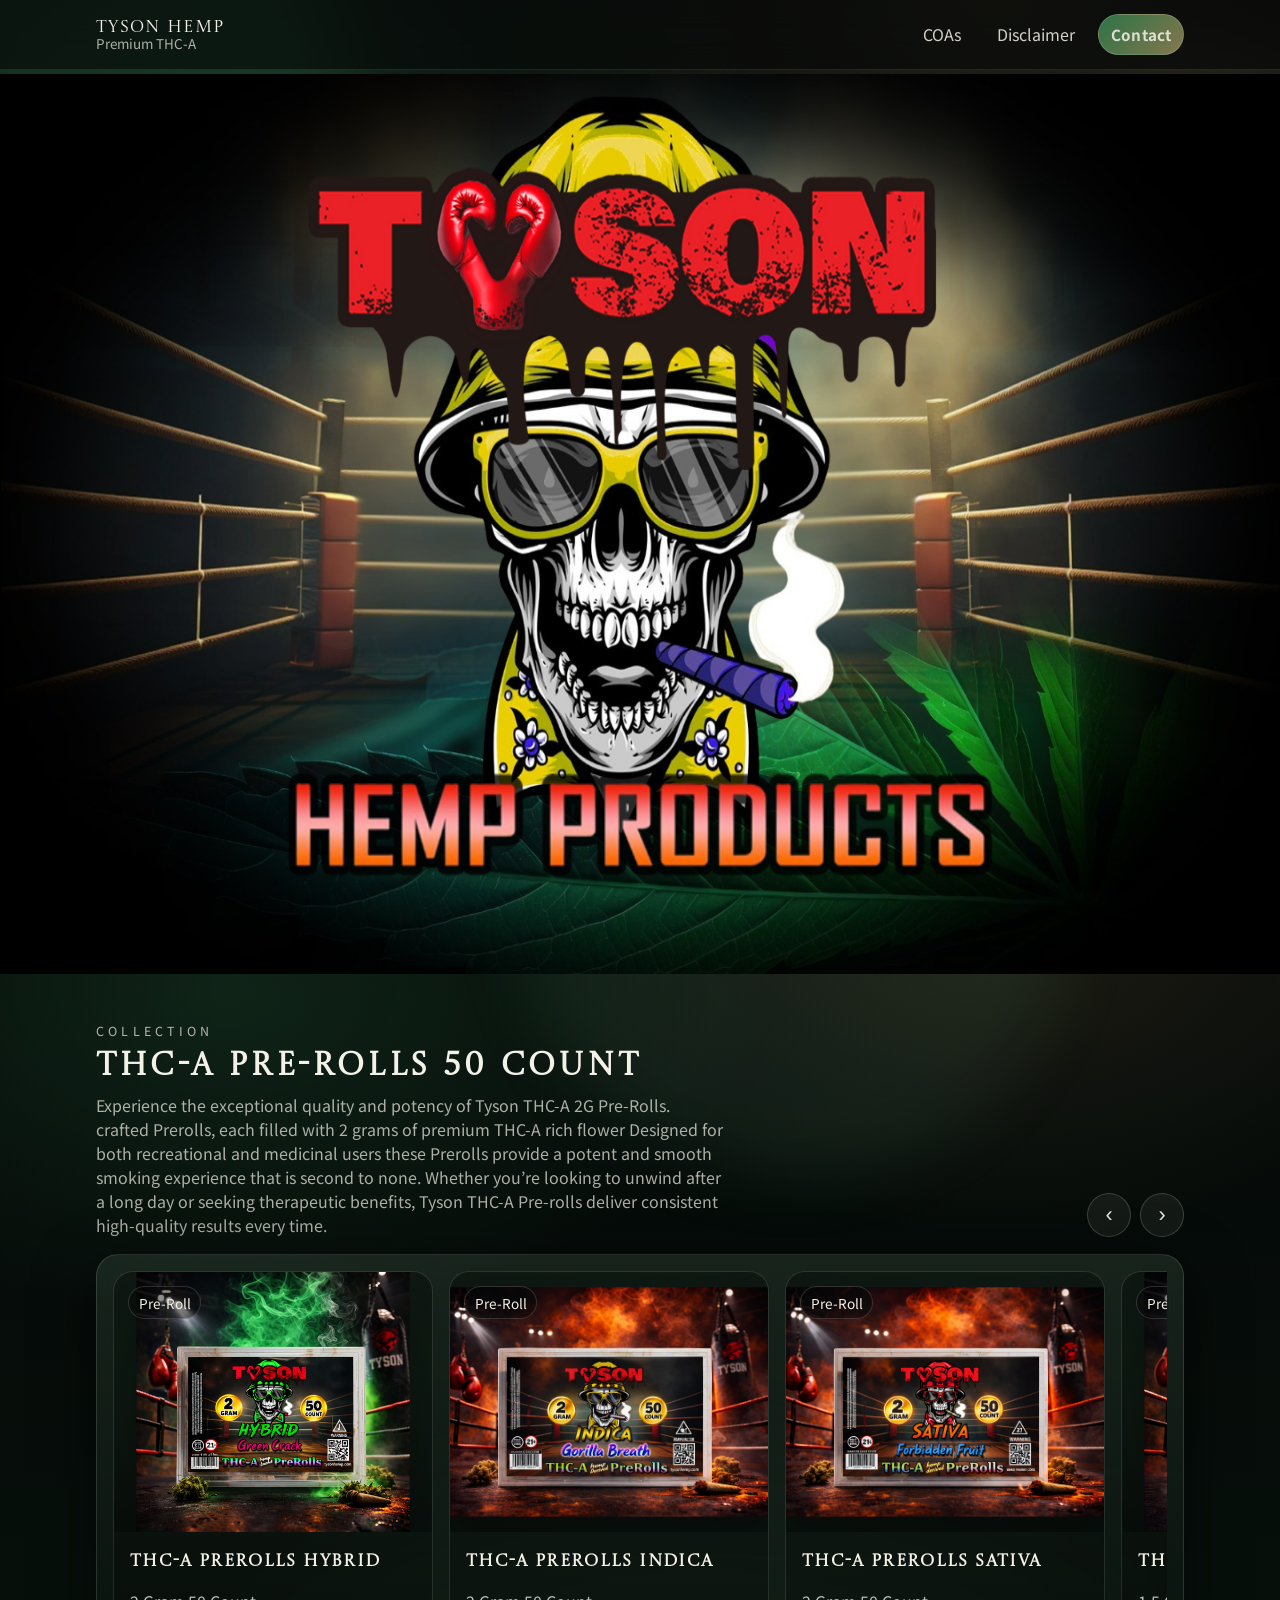
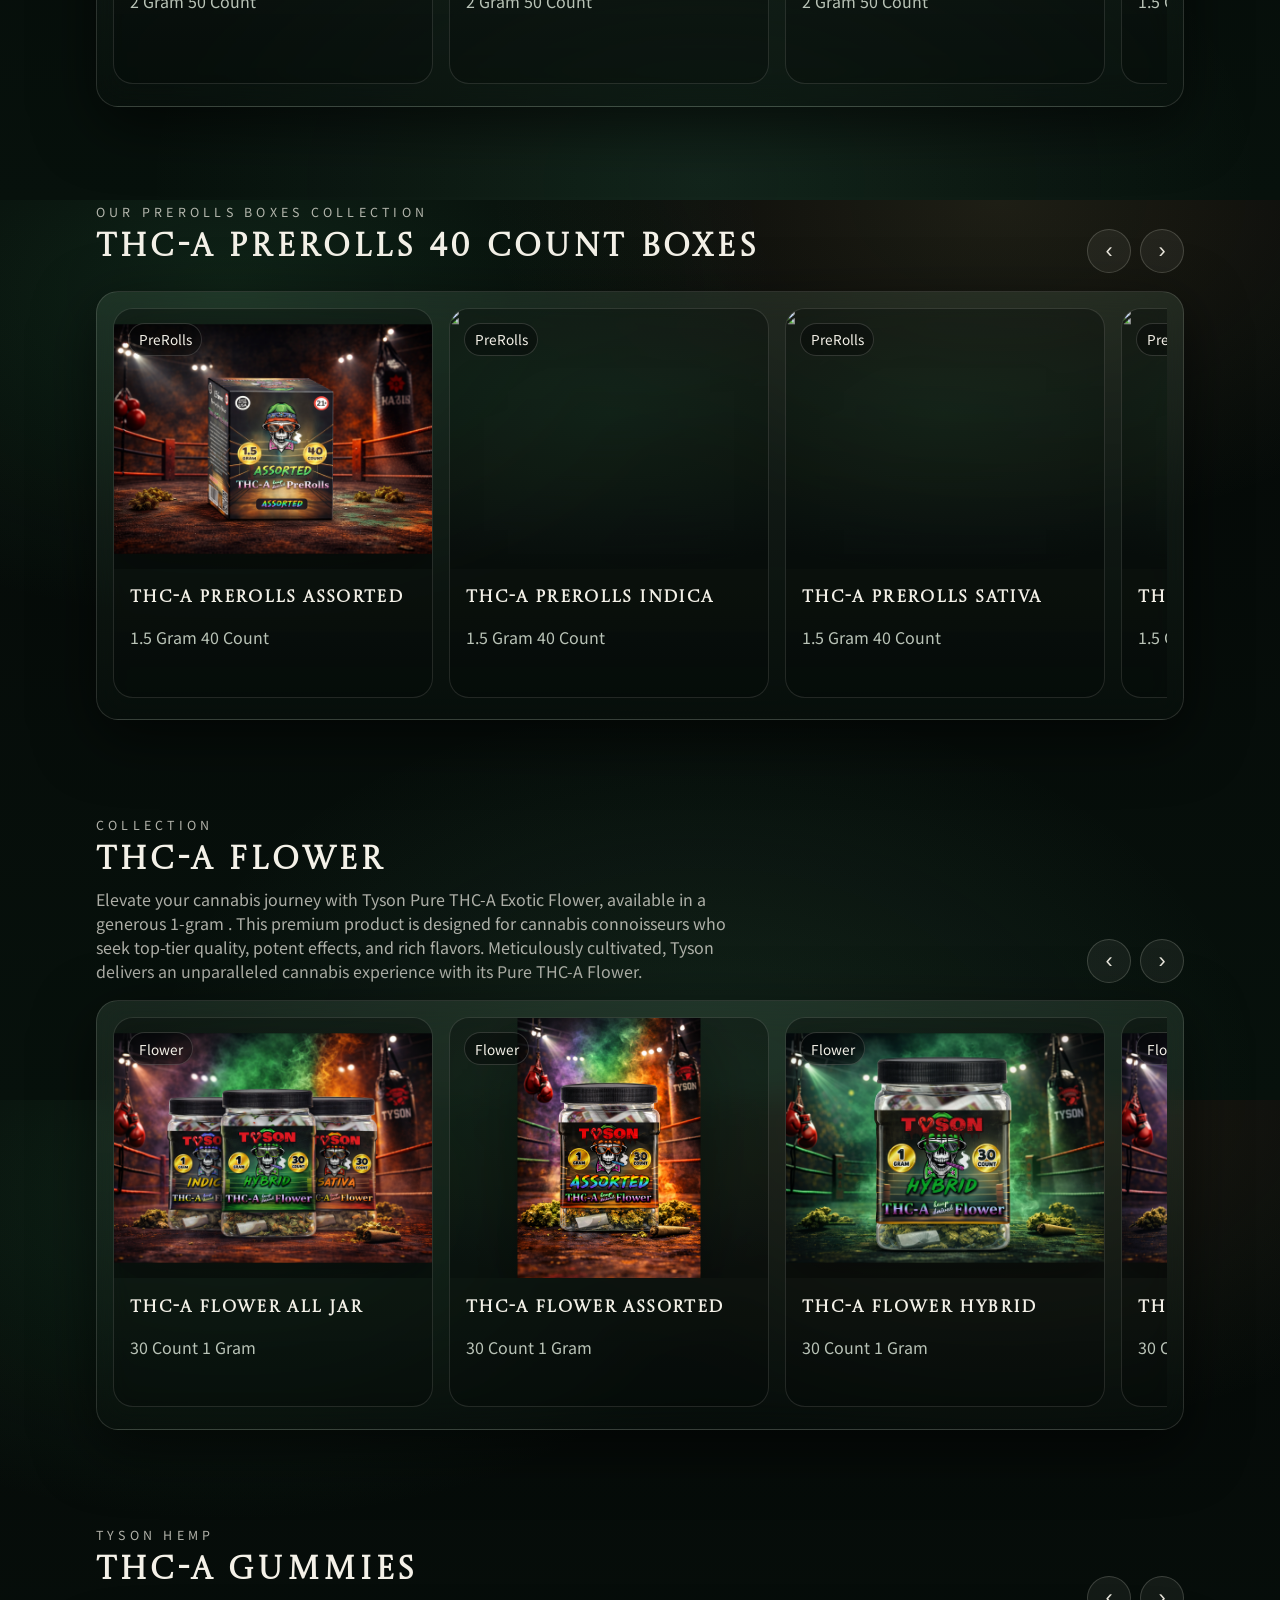
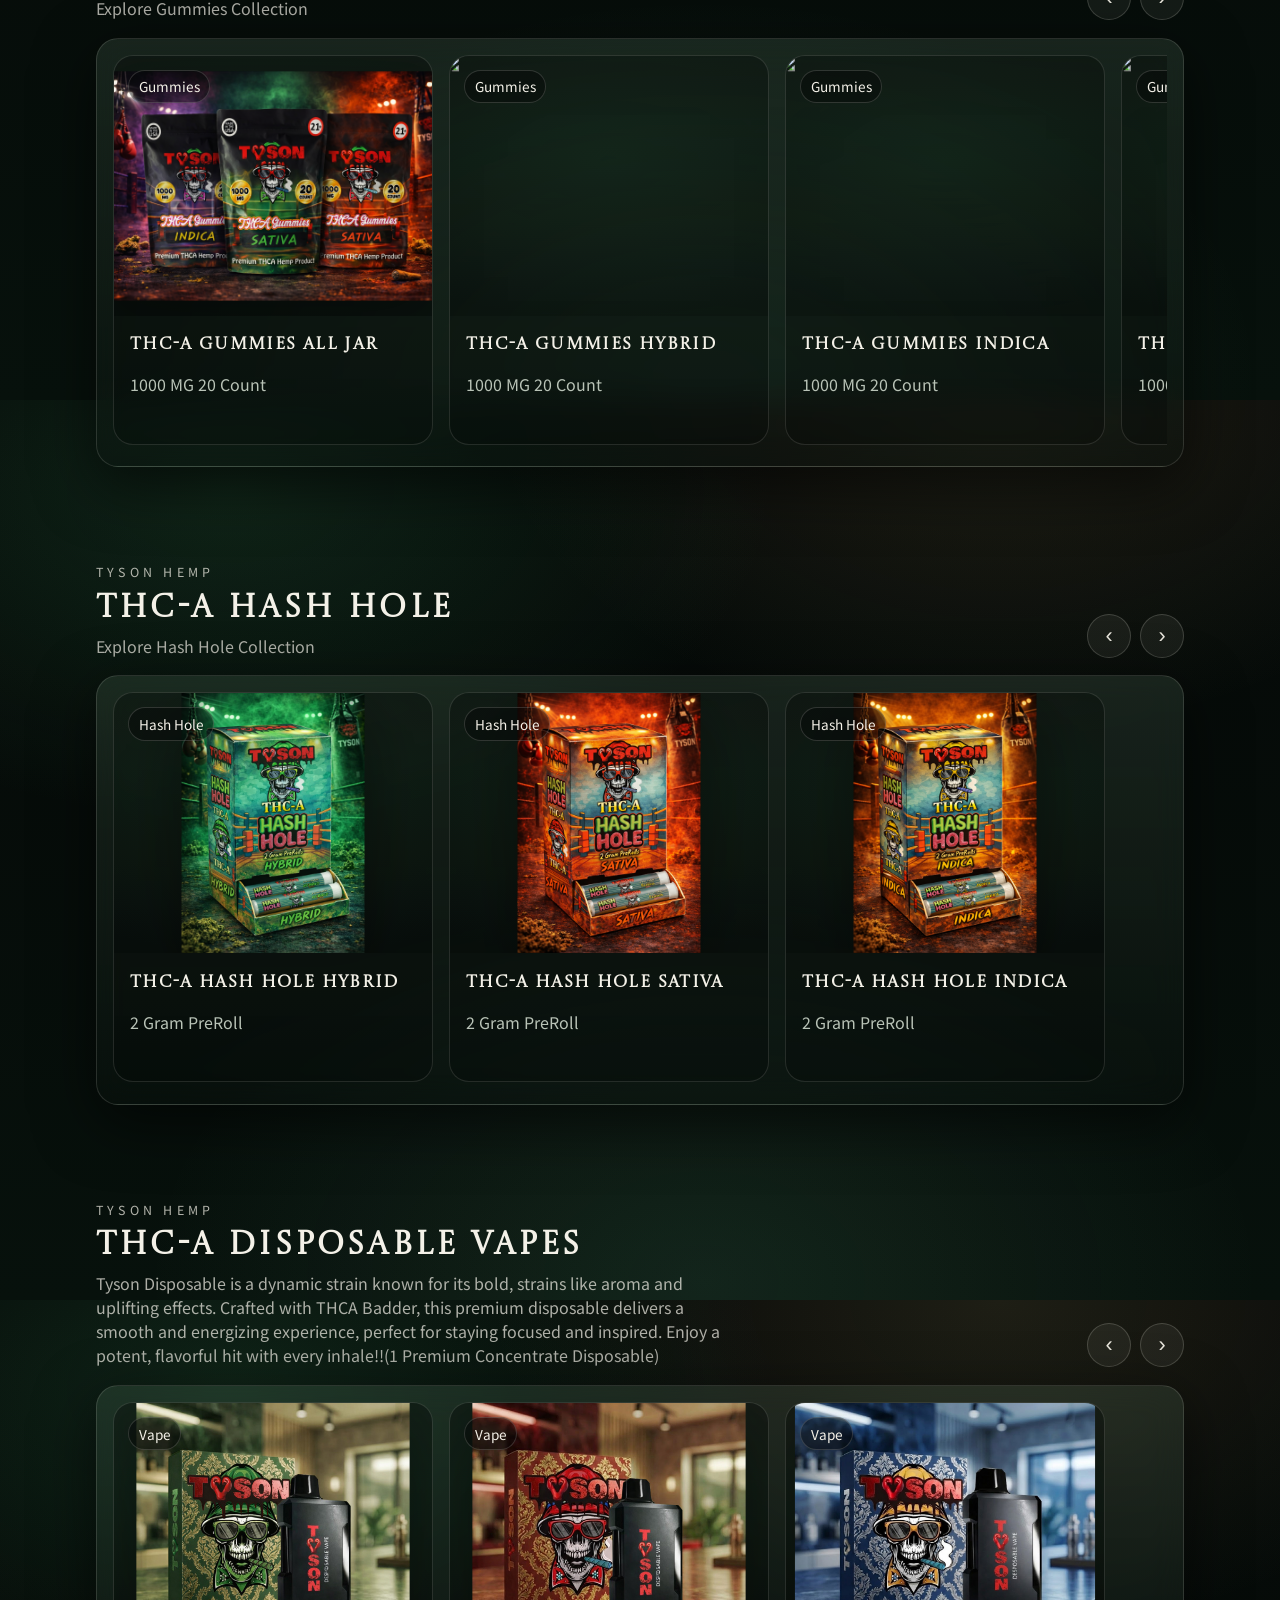
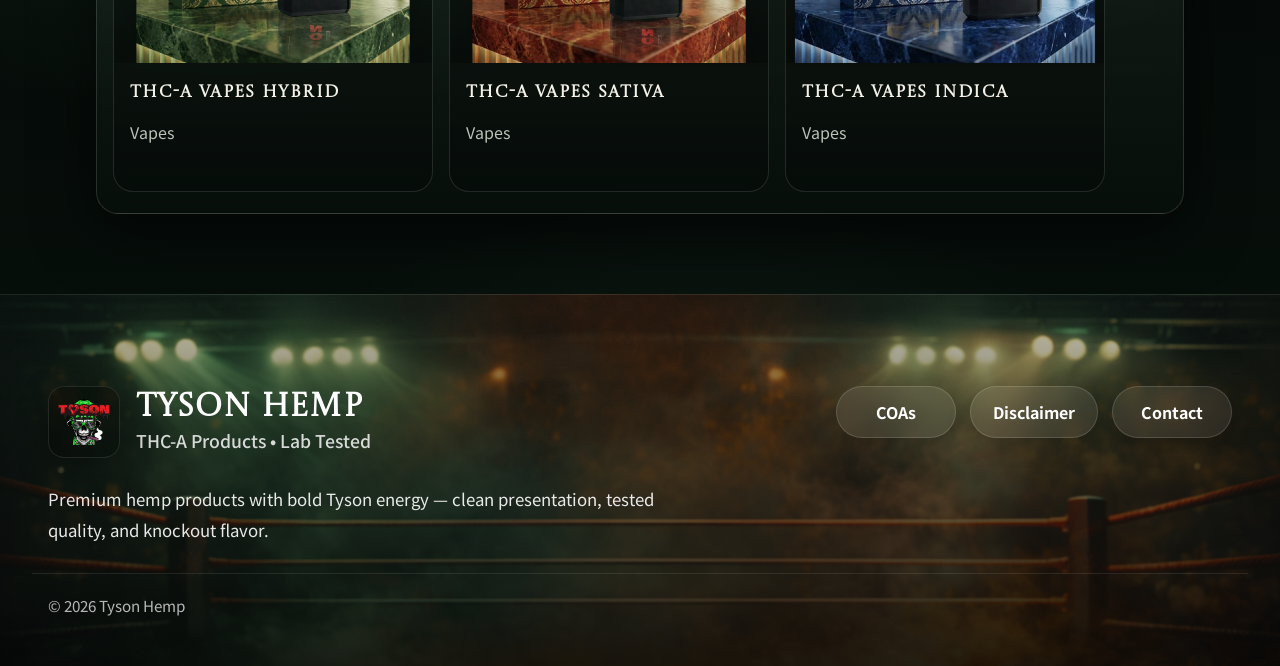
==== commit c148d084: "Changes" ====
--- a/index.html
+++ b/index.html
@@ -82,8 +82,8 @@
             <p class="section-kicker">COLLECTION</p>
             <h2 class="section-title">THC-A Pre-Rolls 50 Count</h2>
             <p class="section-sub">
-              Experience the exceptional quality and potency of Tyson THC-A 1.5G
-              Pre-Rolls. crafted Prerolls, each filled with 1.5 grams of premium
+              Experience the exceptional quality and potency of Tyson THC-A 2G
+              Pre-Rolls. crafted Prerolls, each filled with 2 grams of premium
               THC-A rich flower Designed for both recreational and medicinal
               users these Prerolls provide a potent and smooth smoking
               experience that is second to none. Whether you’re looking to
@@ -242,7 +242,7 @@
             <article class="product-card">
               <div class="product-img">
                 <img
-                  src="./assets/images/40ct Box Assorted 02.png"
+                  src="./assets/images/40 ct assorted.png"
                   alt=""
                 /><span class="tag">PreRolls</span>
               </div>
@@ -303,7 +303,7 @@
             <h2 class="section-title">THC-A Flower</h2>
             <p class="section-sub">
               Elevate your cannabis journey with Tyson Pure THC-A Exotic Flower,
-              available in a generous 7-gram . This premium product is designed
+              available in a generous 1-gram . This premium product is designed
               for cannabis connoisseurs who seek top-tier quality, potent
               effects, and rich flavors. Meticulously cultivated, Tyson delivers
               an unparalleled cannabis experience with its Pure THC-A Flower.
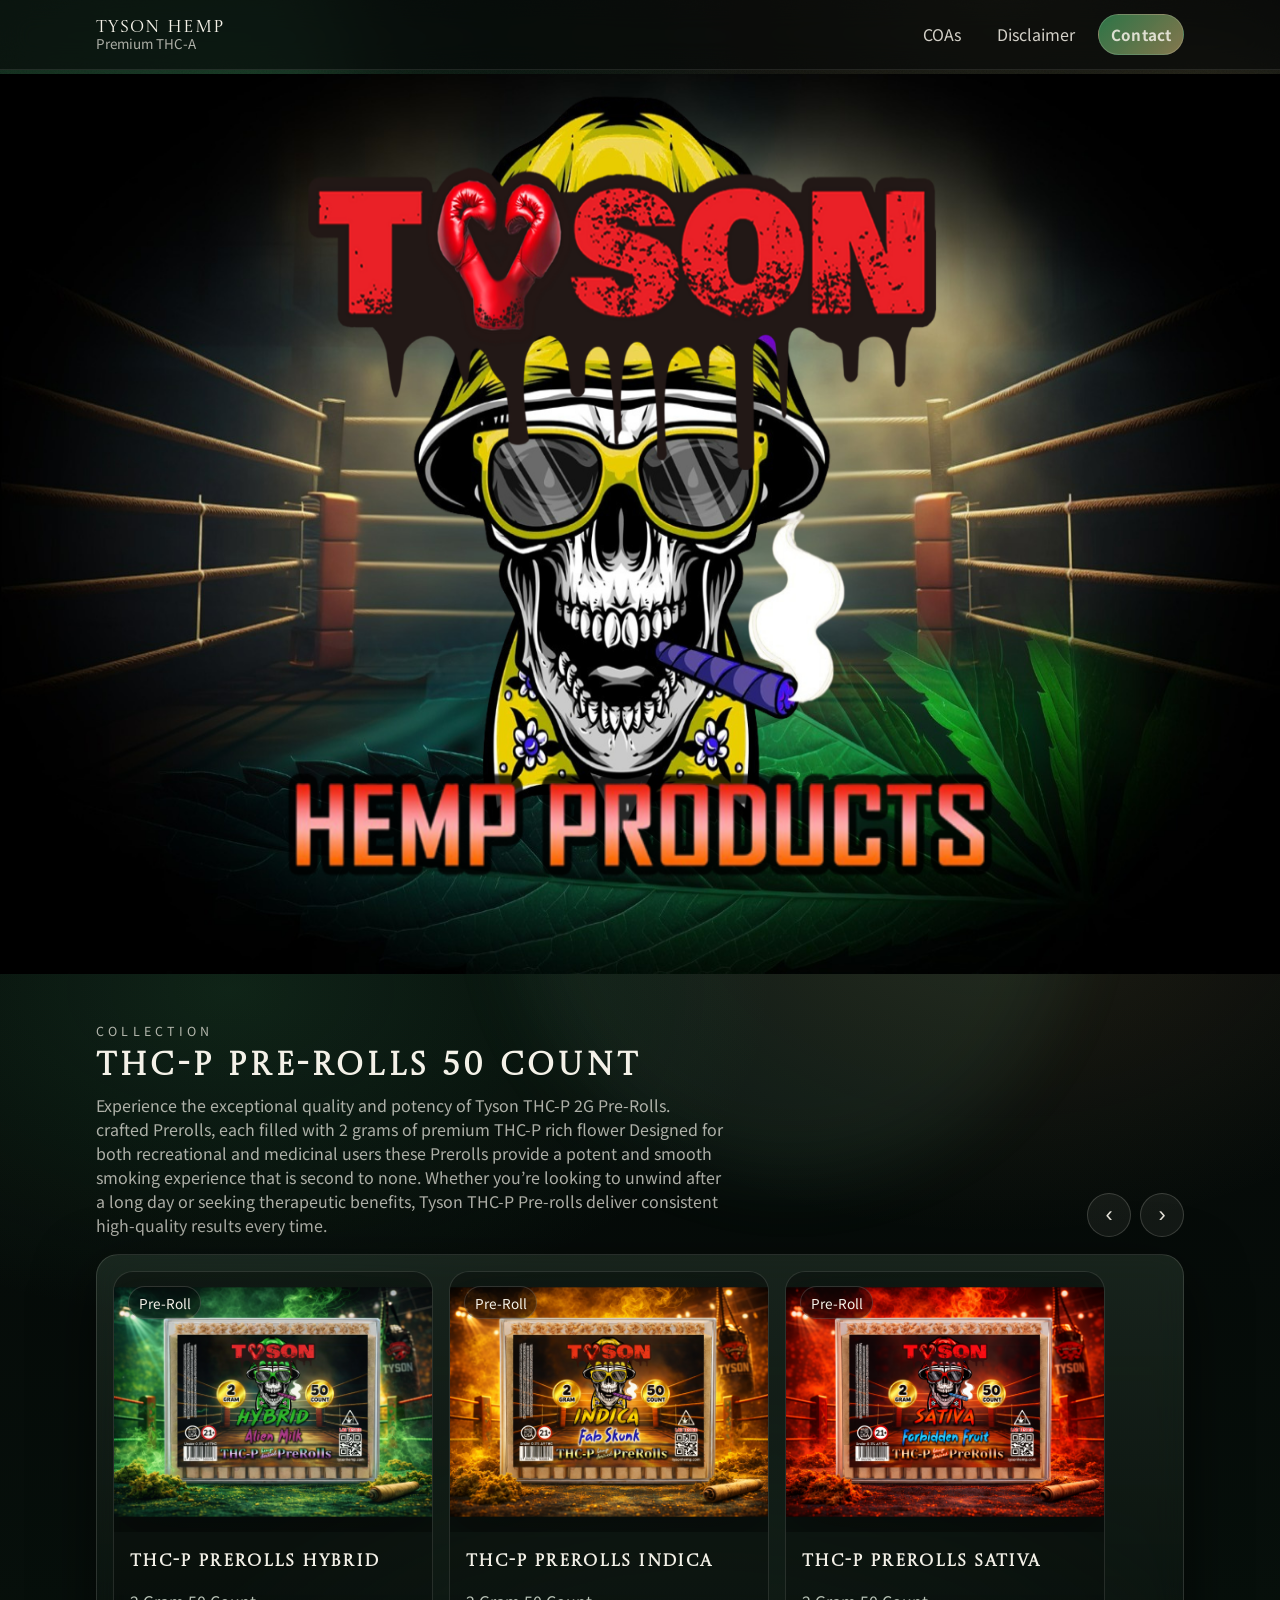
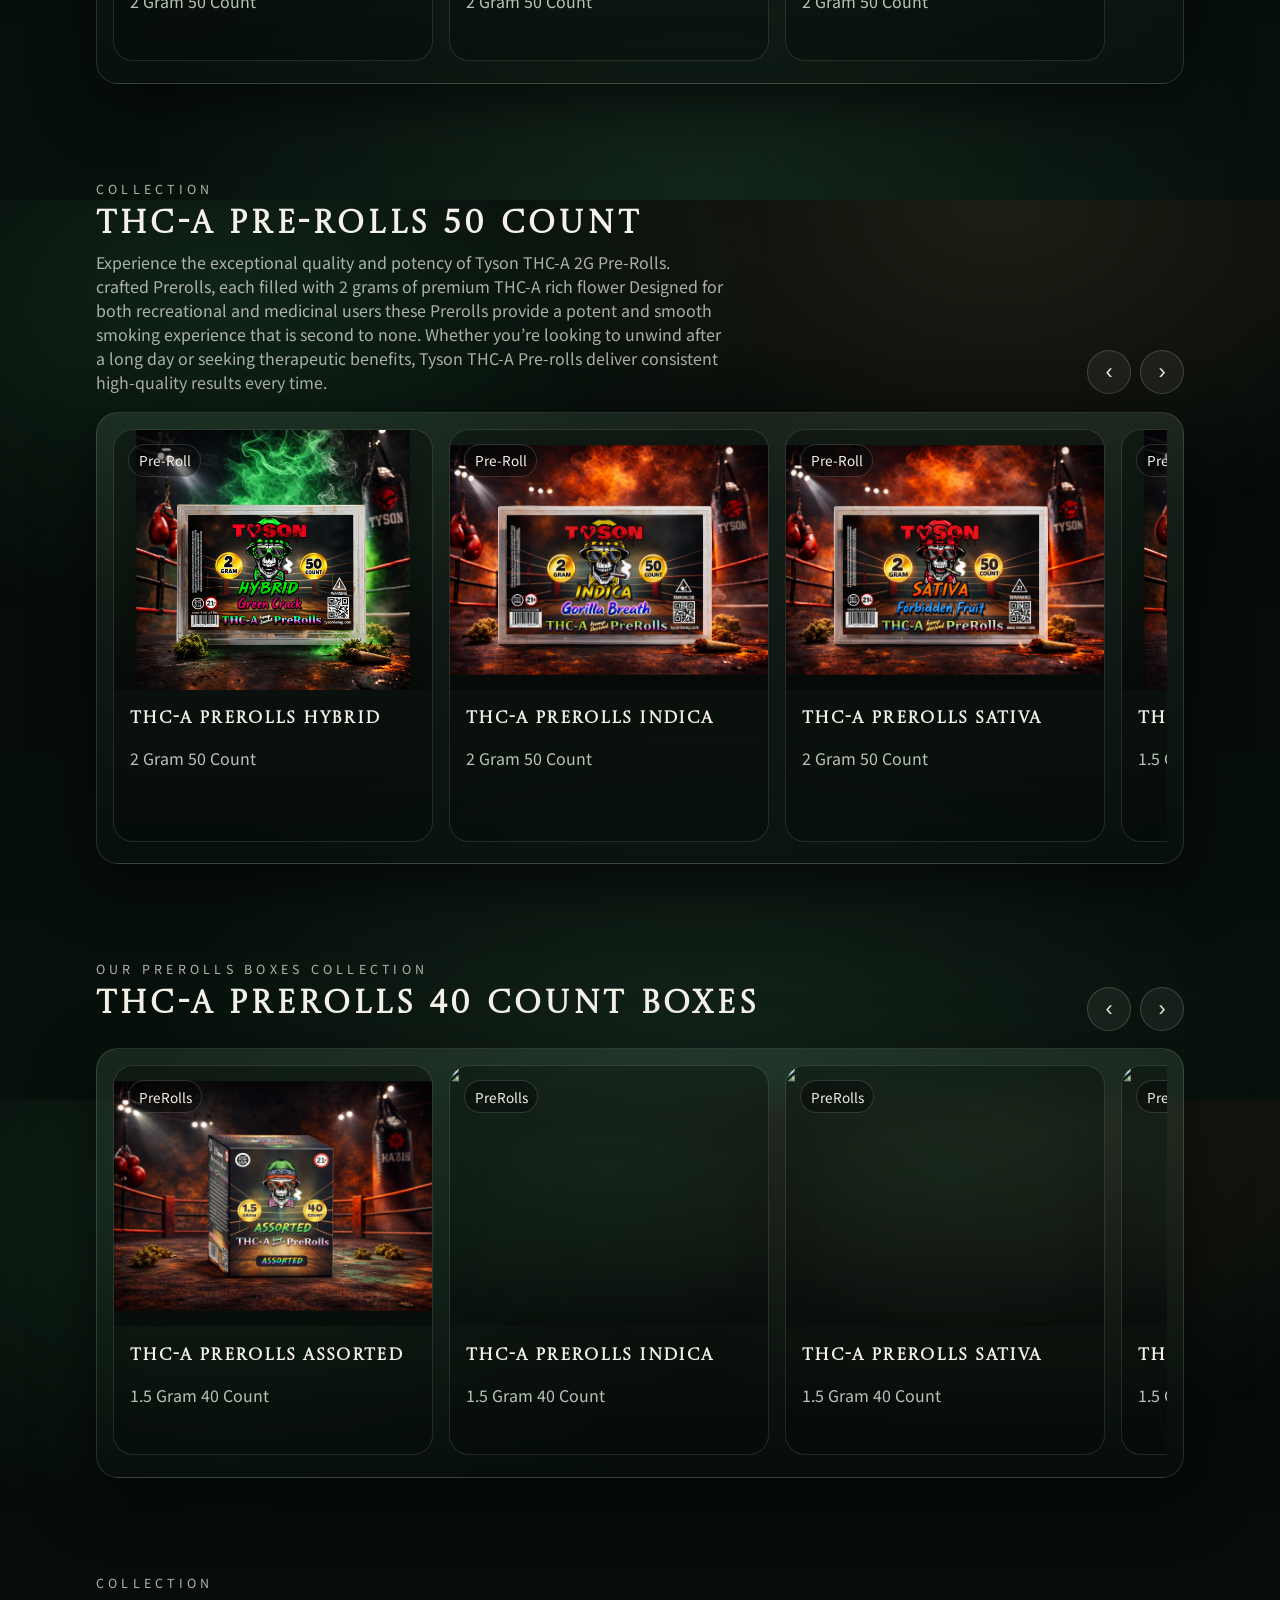
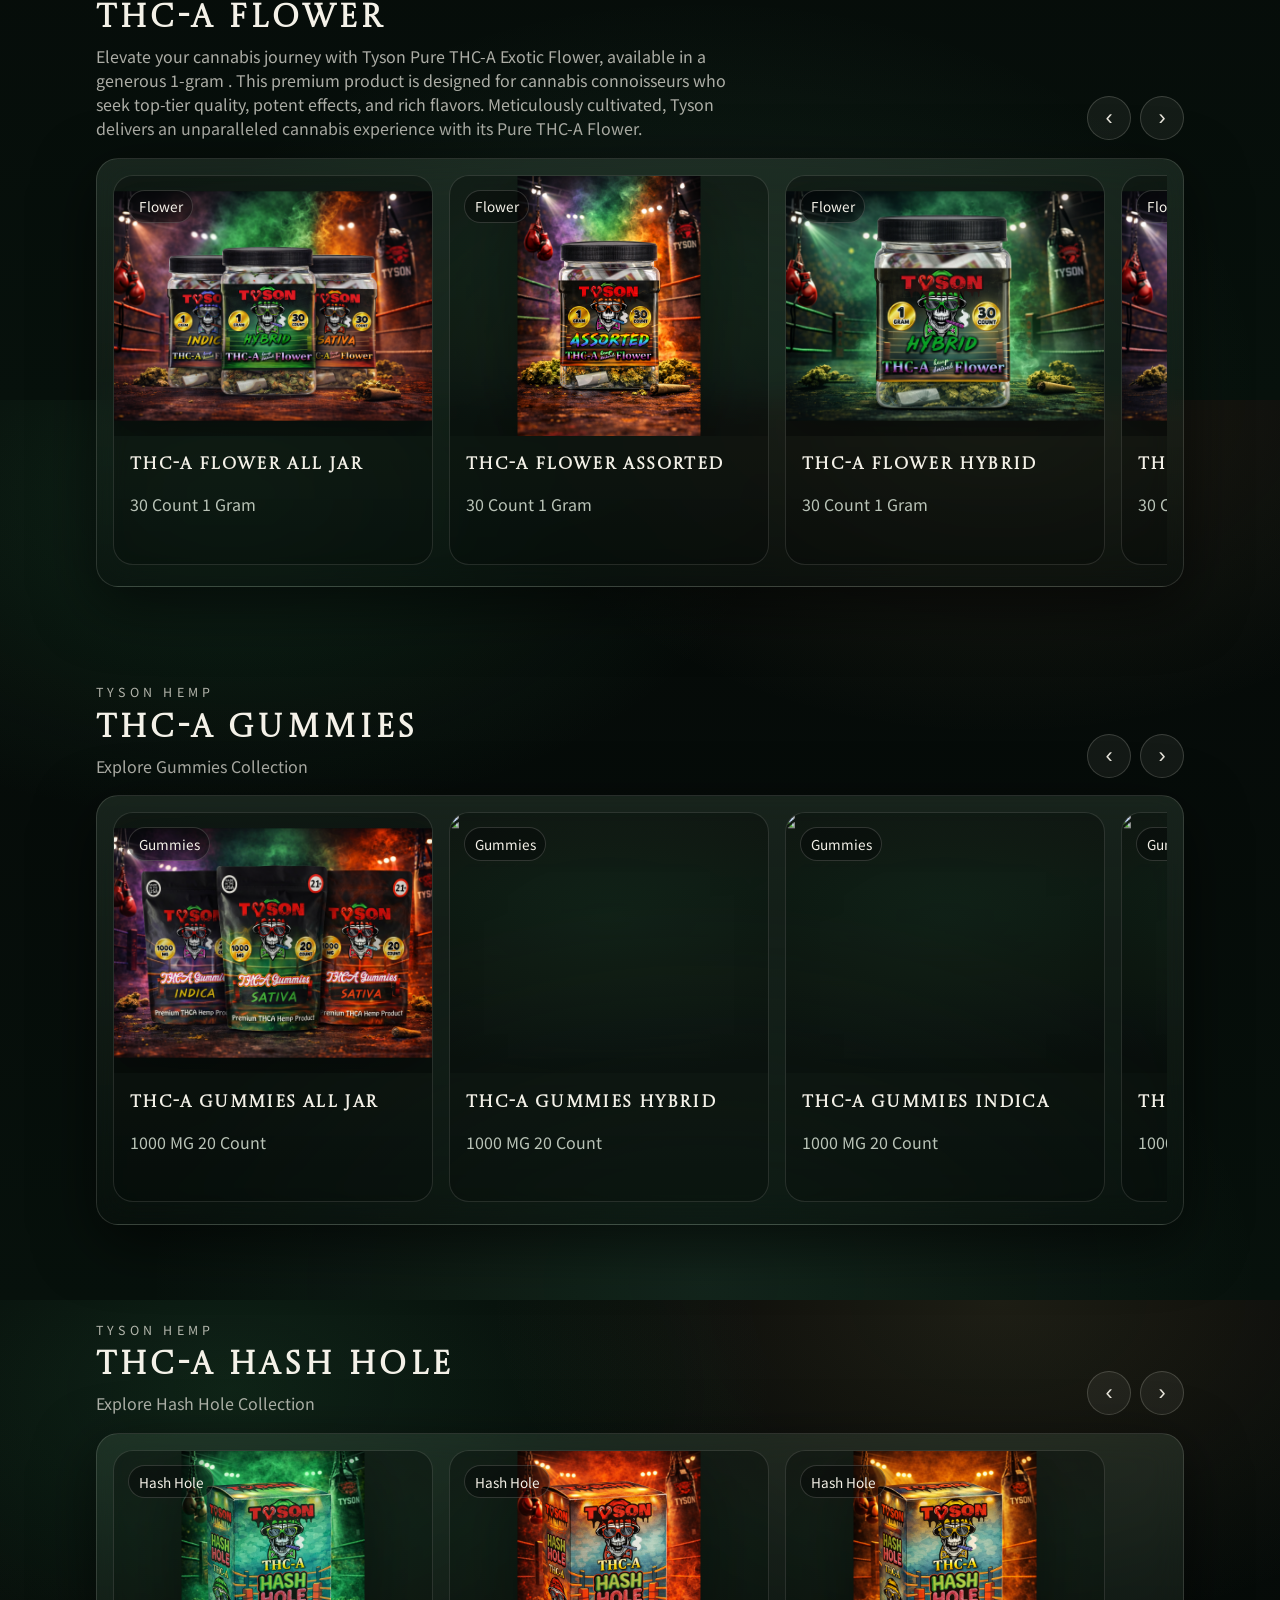
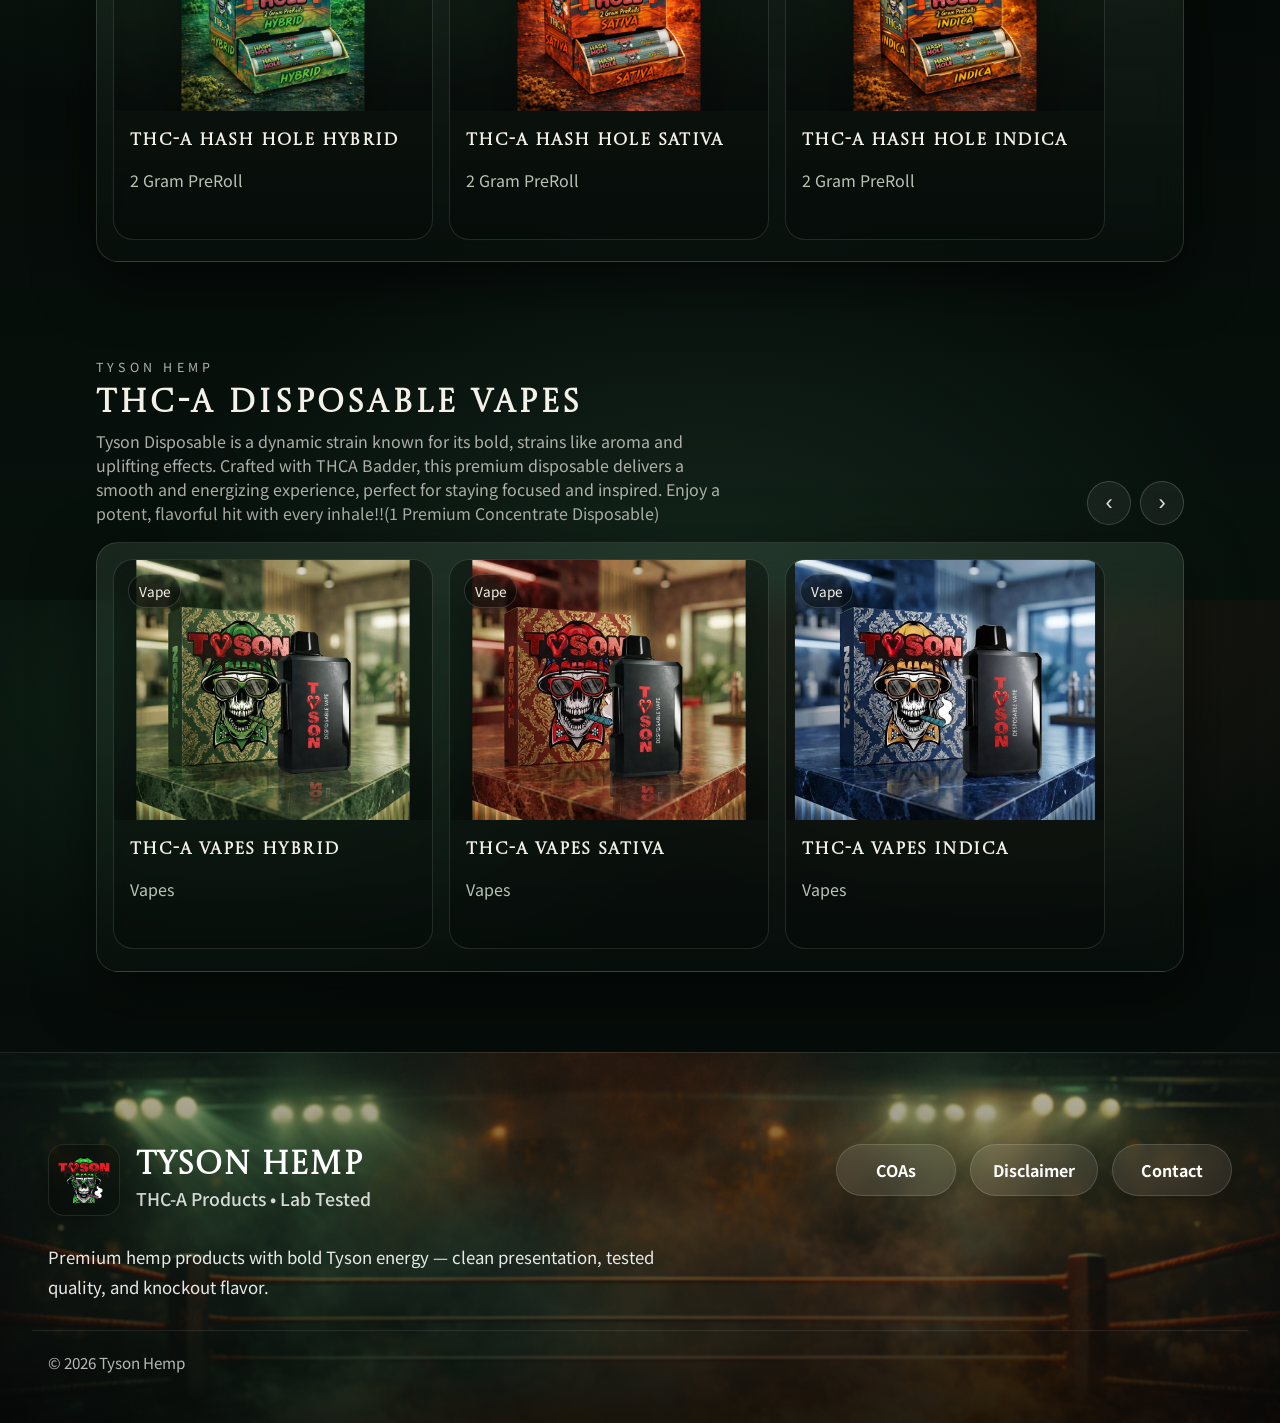
==== commit 79c9e9b1: "changes" ====
--- a/index.html
+++ b/index.html
@@ -75,6 +75,90 @@
     </section>
 
     <main>
+
+       <section class="section" id="prerolls">
+        <div class="section-head">
+          <div>
+            <p class="section-kicker">COLLECTION</p>
+            <h2 class="section-title">THC-P Pre-Rolls 50 Count</h2>
+            <p class="section-sub">
+              Experience the exceptional quality and potency of Tyson THC-P 2G
+              Pre-Rolls. crafted Prerolls, each filled with 2 grams of premium
+              THC-P rich flower Designed for both recreational and medicinal
+              users these Prerolls provide a potent and smooth smoking
+              experience that is second to none. Whether you’re looking to
+              unwind after a long day or seeking therapeutic benefits, Tyson
+              THC-P Pre-rolls deliver consistent high-quality results every
+              time.
+            </p>
+          </div>
+
+          <div class="section-actions">
+            <button
+              class="icon-btn"
+              data-carousel-prev="prerollCarousel"
+              aria-label="Prev"
+            >
+              ‹
+            </button>
+            <button
+              class="icon-btn"
+              data-carousel-next="prerollCarousel"
+              aria-label="Next"
+            >
+              ›
+            </button>
+          </div>
+        </div>
+
+        <div class="carousel glass" id="prerollCarousel" data-carousel>
+          <div class="carousel-track">
+            <!-- 6 -->
+            <article class="product-card">
+              <div class="product-img">
+                <img src="./assets/images/Tyson PreRolls 2g 50ct Hybrid.png" alt="" /><span
+                  class="tag"
+                  >Pre-Roll</span
+                >
+              </div>
+              <div class="product-body">
+                <h3>THC-P PreRolls Hybrid</h3>
+                <p class="muted">2 Gram 50 Count</p>
+                <div class="product-meta"></div>
+              </div>
+            </article>
+            <article class="product-card">
+              <div class="product-img">
+                <img src="./assets/images/Tyson PreRolls 2g 50ct Indica.png" alt="" /><span
+                  class="tag"
+                  >Pre-Roll</span
+                >
+              </div>
+              <div class="product-body">
+                <h3>THC-P PreRolls Indica</h3>
+                <p class="muted">2 Gram 50 Count</p>
+                <div class="product-meta"></div>
+              </div>
+            </article>
+            <article class="product-card">
+              <div class="product-img">
+                <img src="./assets/images/Tyson PreRolls 2g 50ct Sativa.png" alt="" /><span
+                  class="tag"
+                  >Pre-Roll</span
+                >
+              </div>
+              <div class="product-body">
+                <h3>THC-P PreRolls Sativa</h3>
+                <p class="muted">2 Gram 50 Count</p>
+                <div class="product-meta"></div>
+              </div>
+            </article>
+          </div>
+        </div>
+      </section>
+
+
+
       <!-- PRE-ROLLS (SEPARATE) -->
       <section class="section" id="prerolls">
         <div class="section-head">
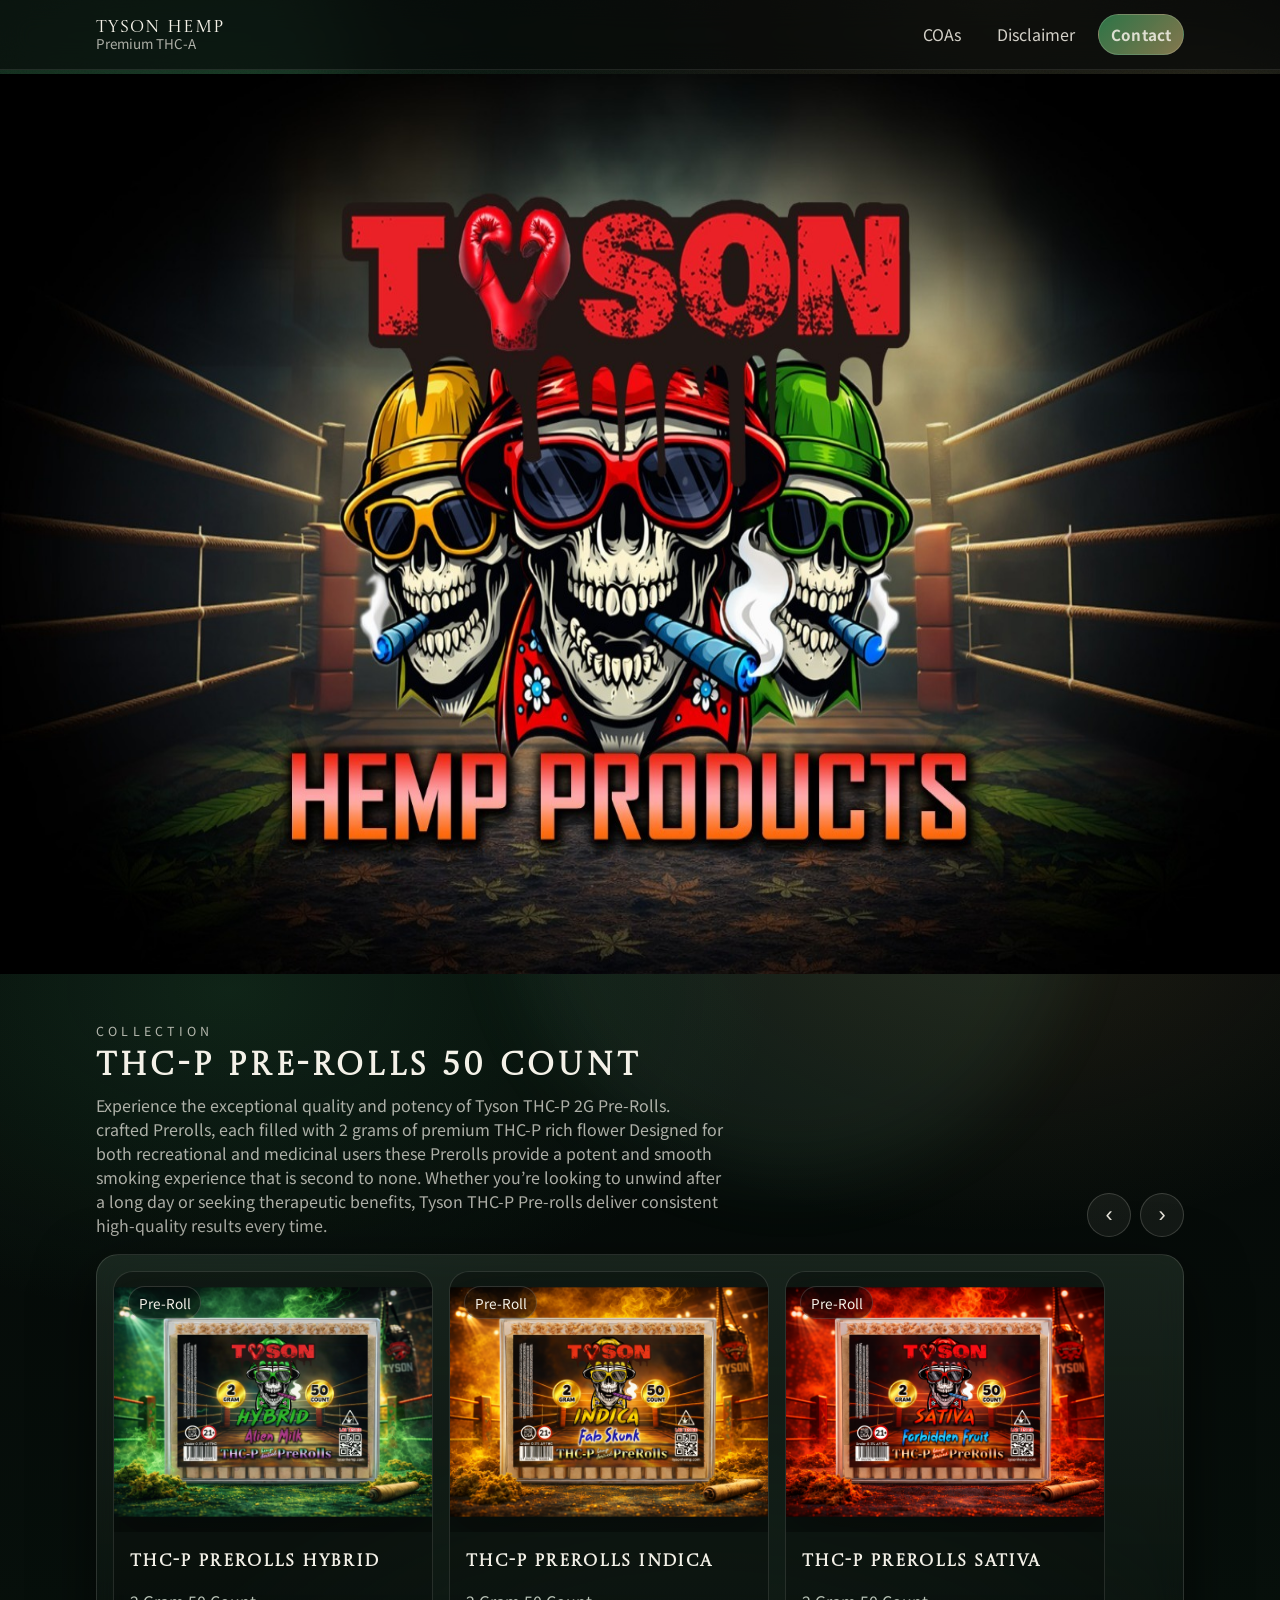
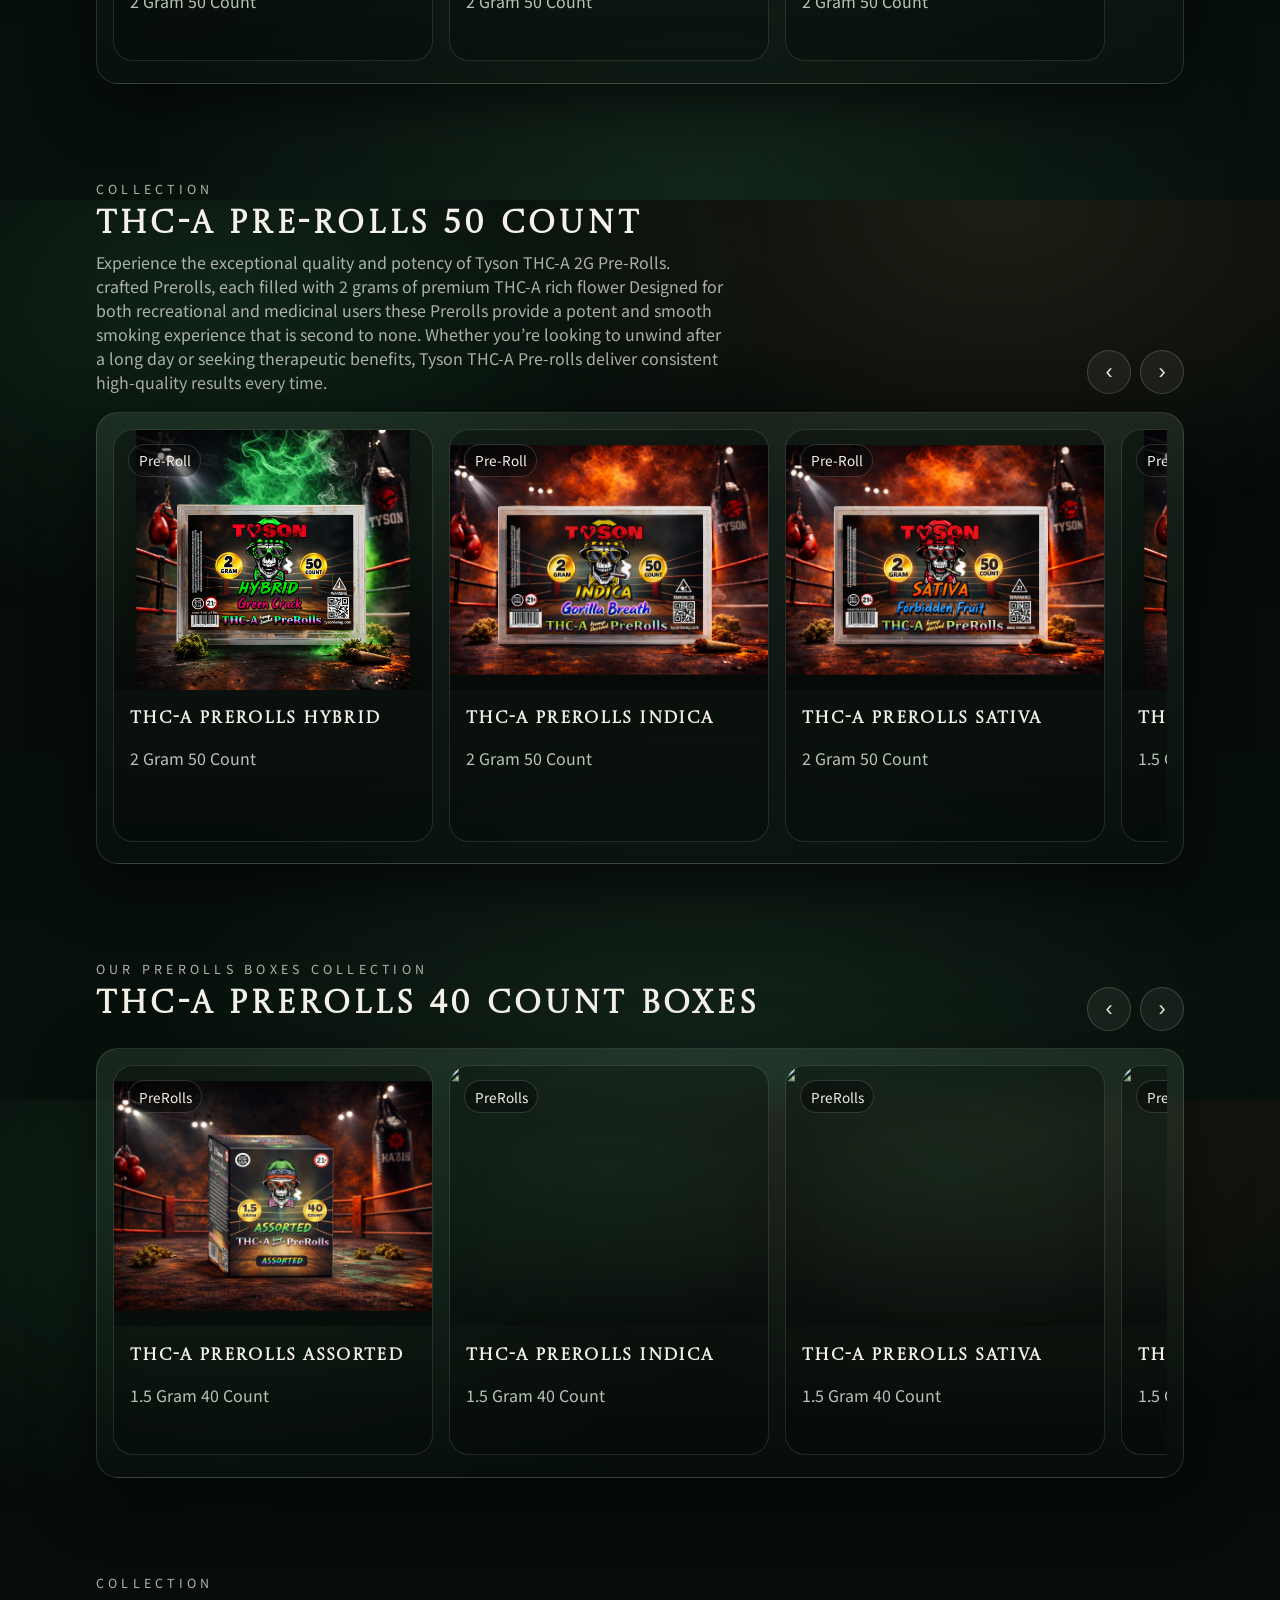
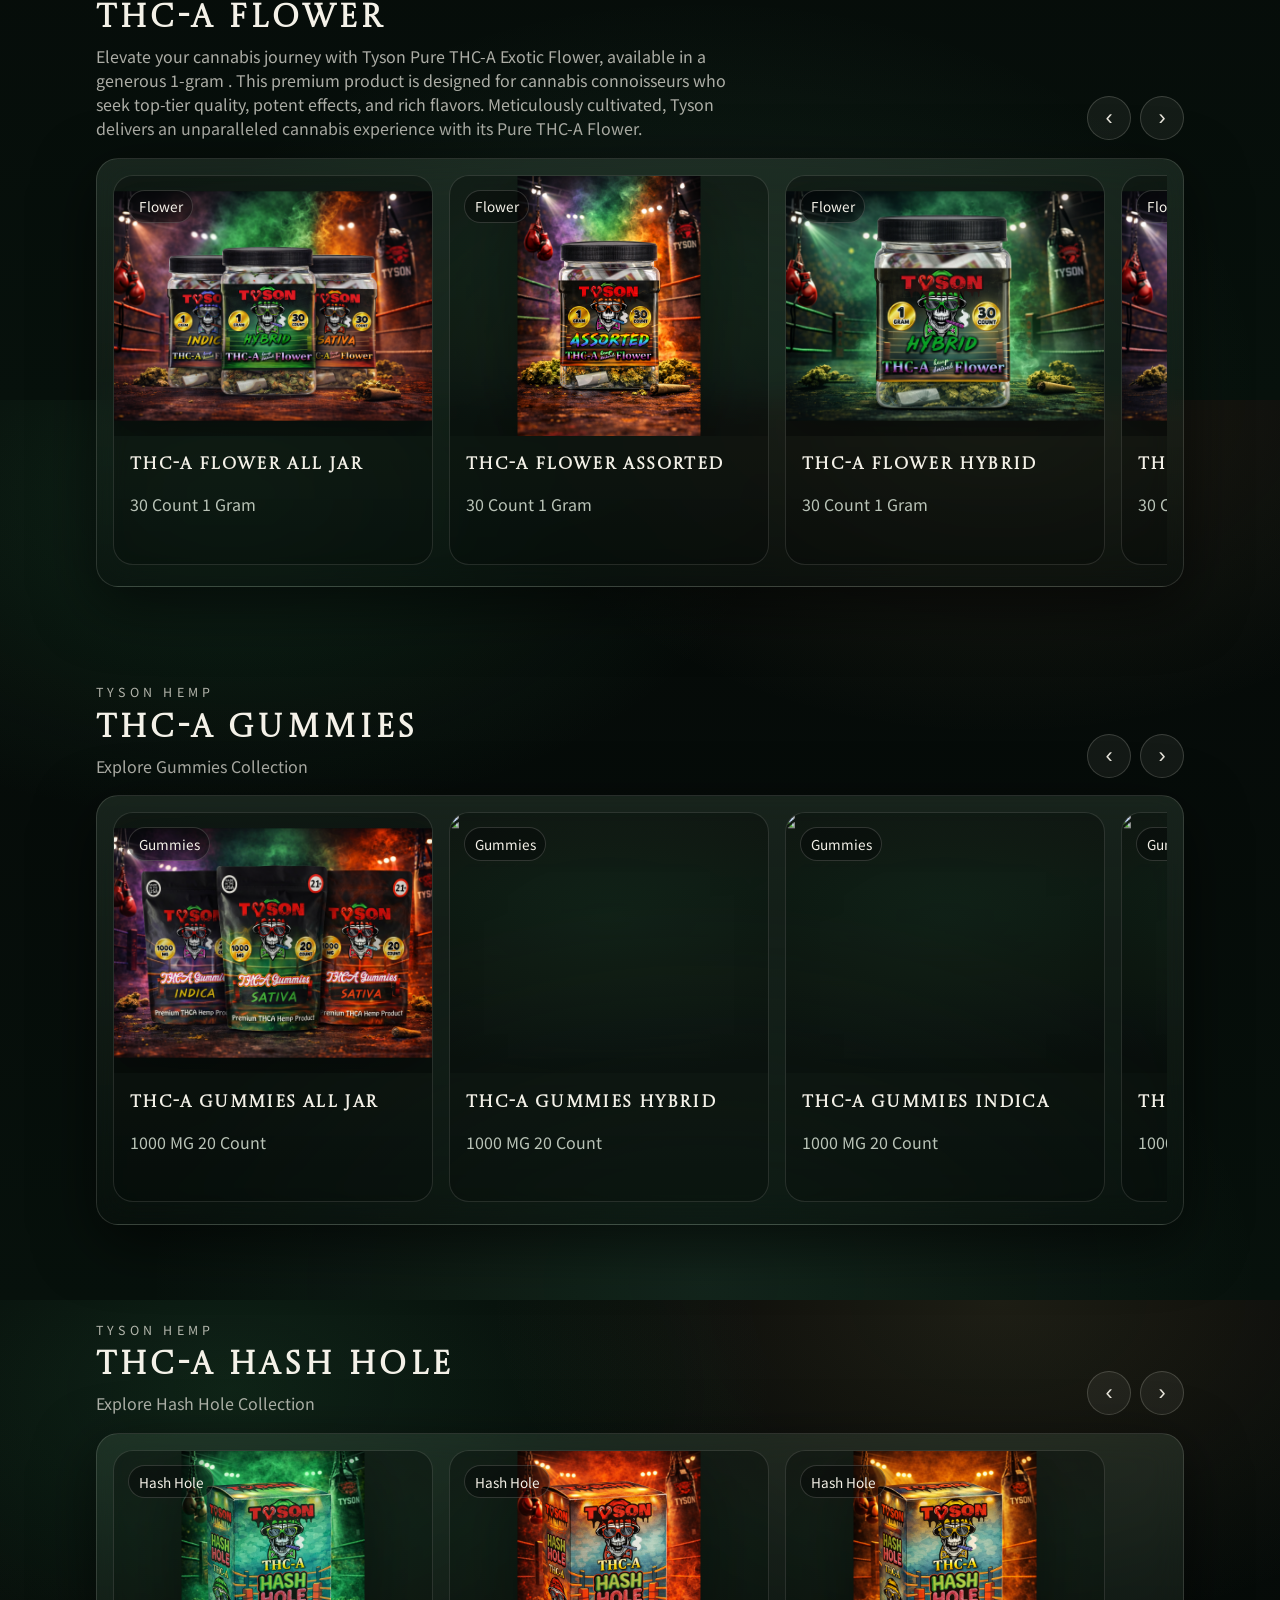
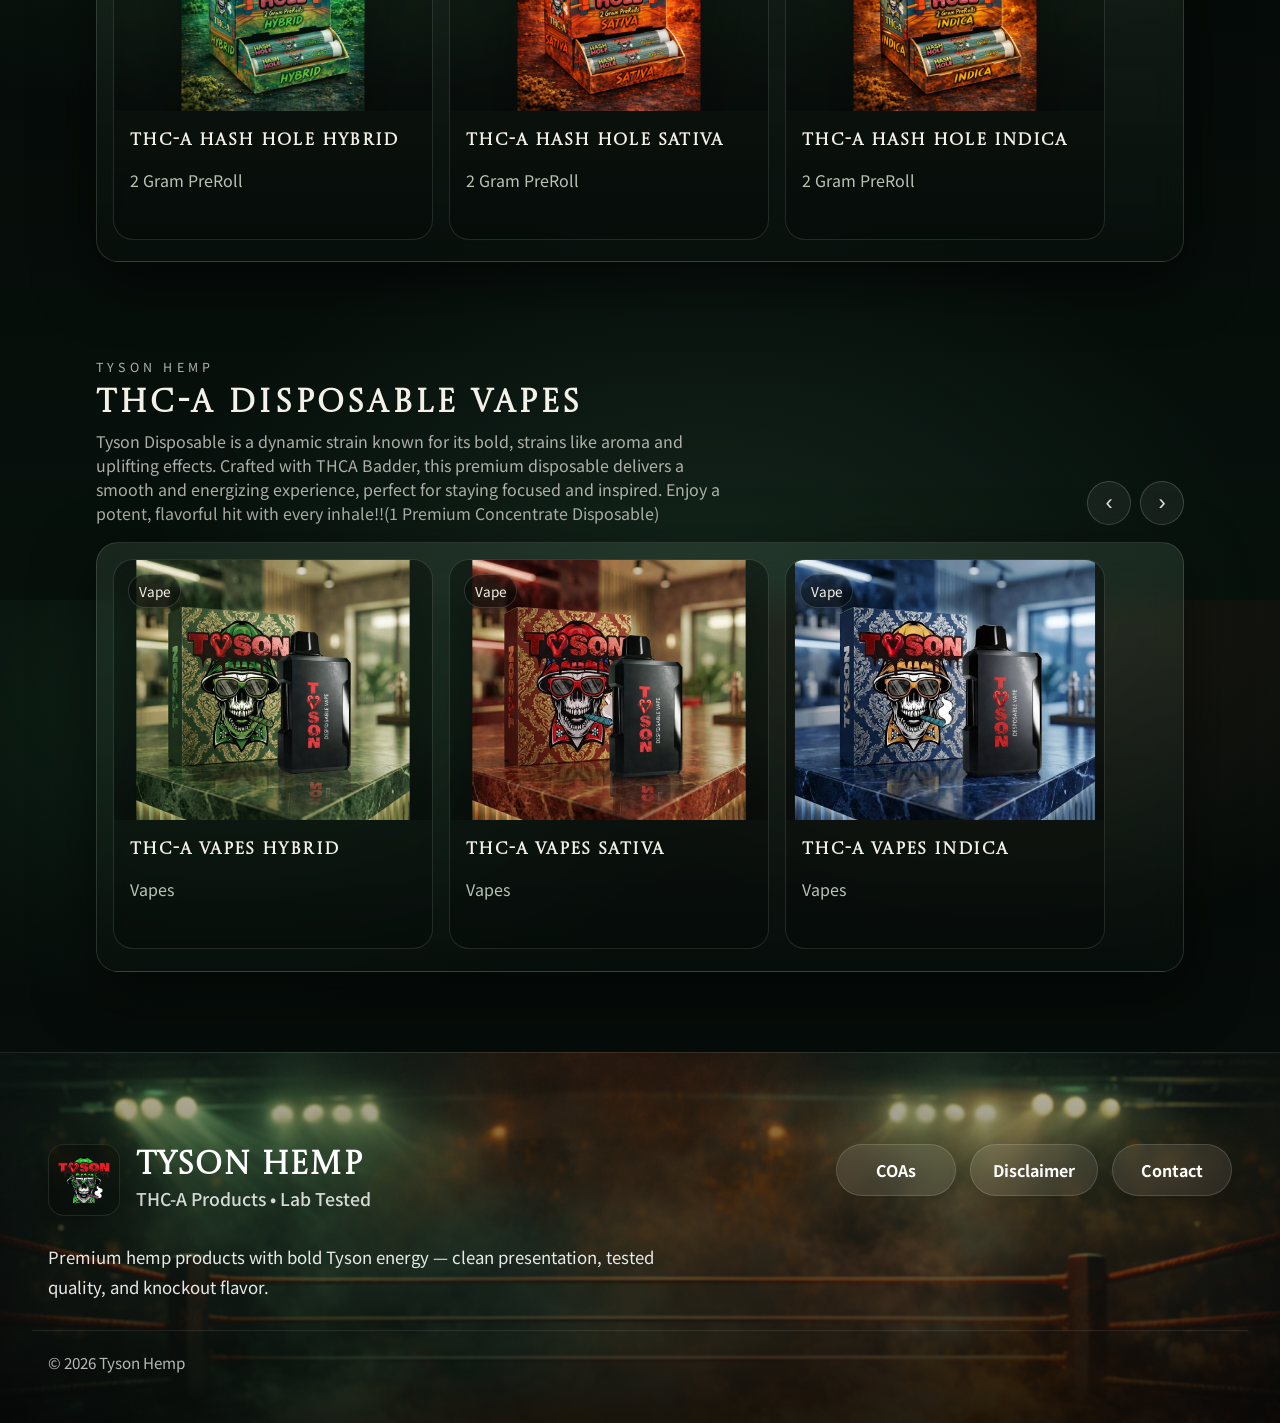
==== commit f0848aad: "final changes" ====
--- a/index.html
+++ b/index.html
@@ -4,7 +4,7 @@
     <meta charset="UTF-8" />
     <meta name="viewport" content="width=device-width, initial-scale=1.0" />
     <title>Tyson Hemp</title>
-
+<link rel="icon" href="./assets/images/Logo.png">
     <link rel="preconnect" href="https://fonts.googleapis.com" />
     <link rel="preconnect" href="https://fonts.gstatic.com" crossorigin />
     <link
@@ -56,13 +56,13 @@
       <div class="hero-slider" id="heroSlider">
         <article class="hero-slide is-active">
           <div class="hero-media">
-            <img class="hero-img" src="./assets/images/1.png" alt="Banner 1" />
+            <img class="hero-img" src="./assets/images/banner 2.jpeg" alt="Banner 1" />
           </div>
         </article>
 
         <article class="hero-slide">
           <div class="hero-media">
-            <img class="hero-img" src="./assets/images/2.png" alt="Banner 2" />
+            <img class="hero-img" src="./assets/images/1.png" alt="Banner 2" />
           </div>
         </article>
 
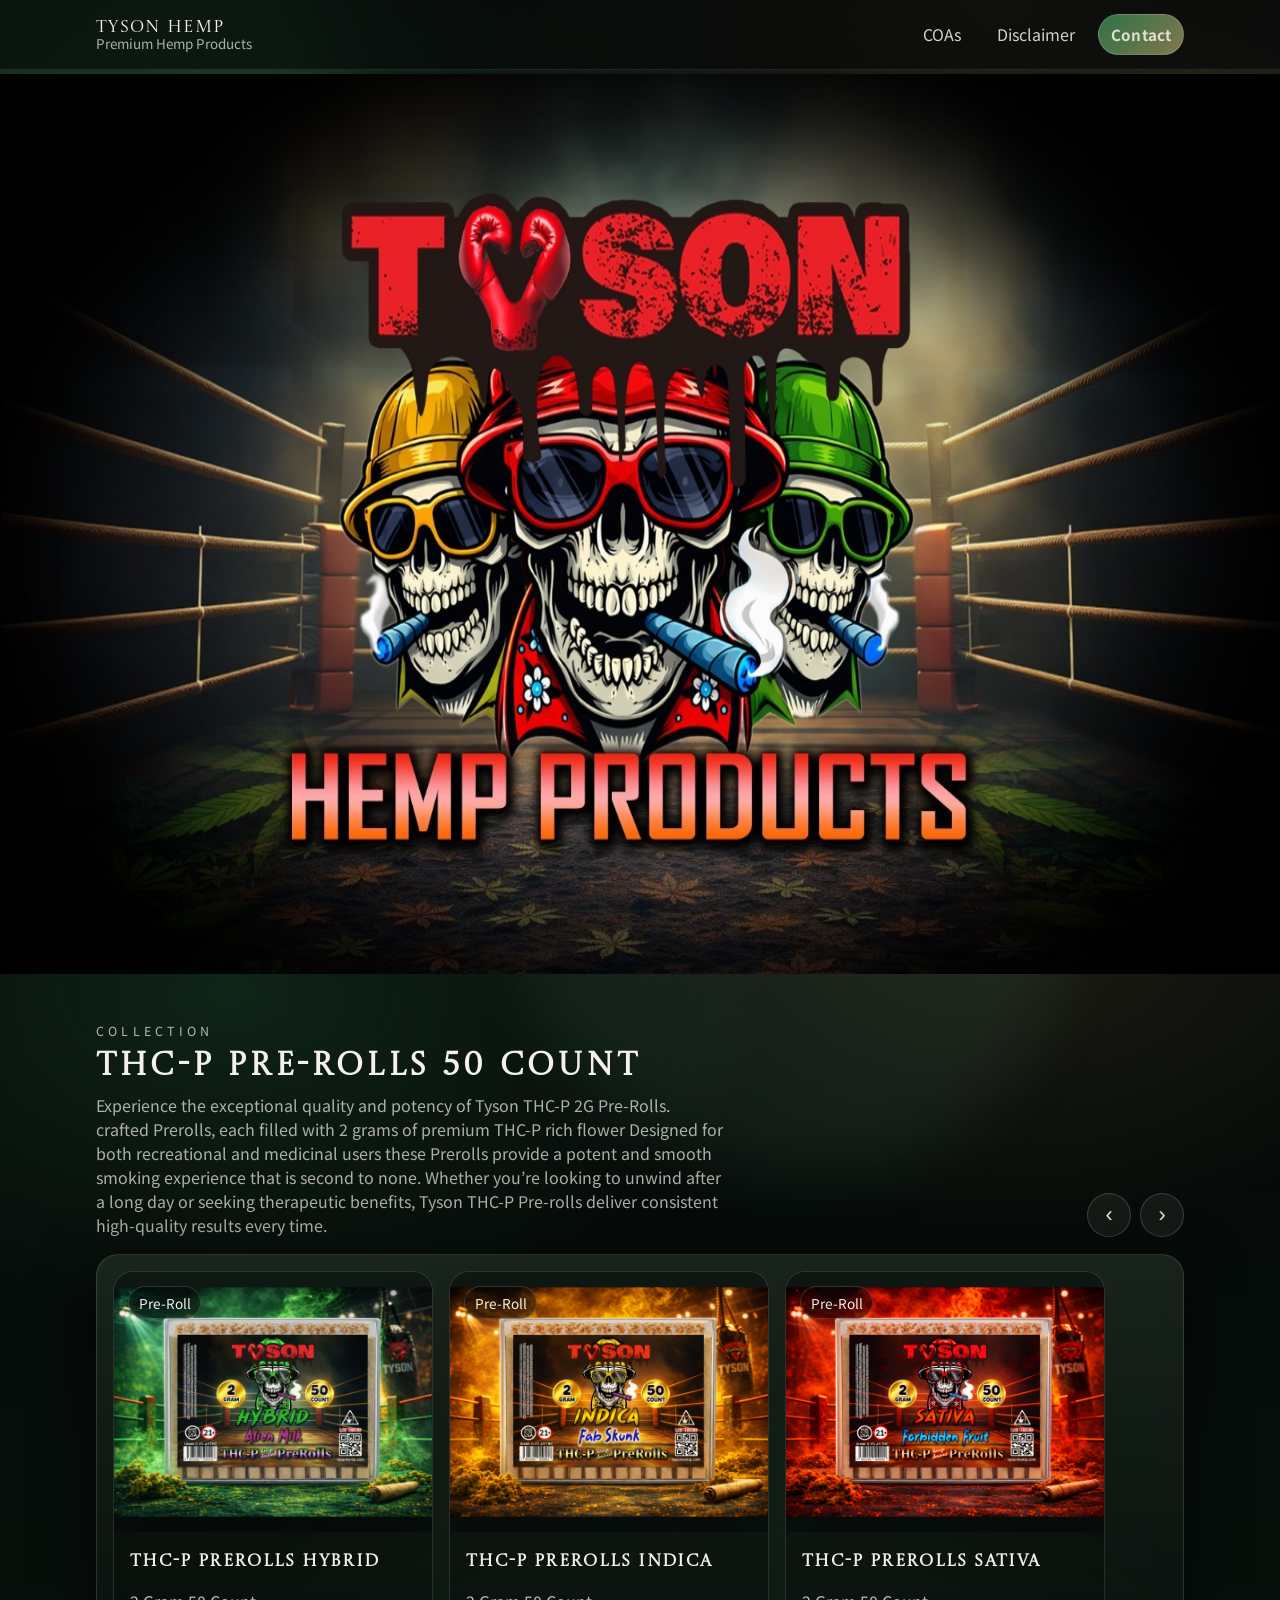
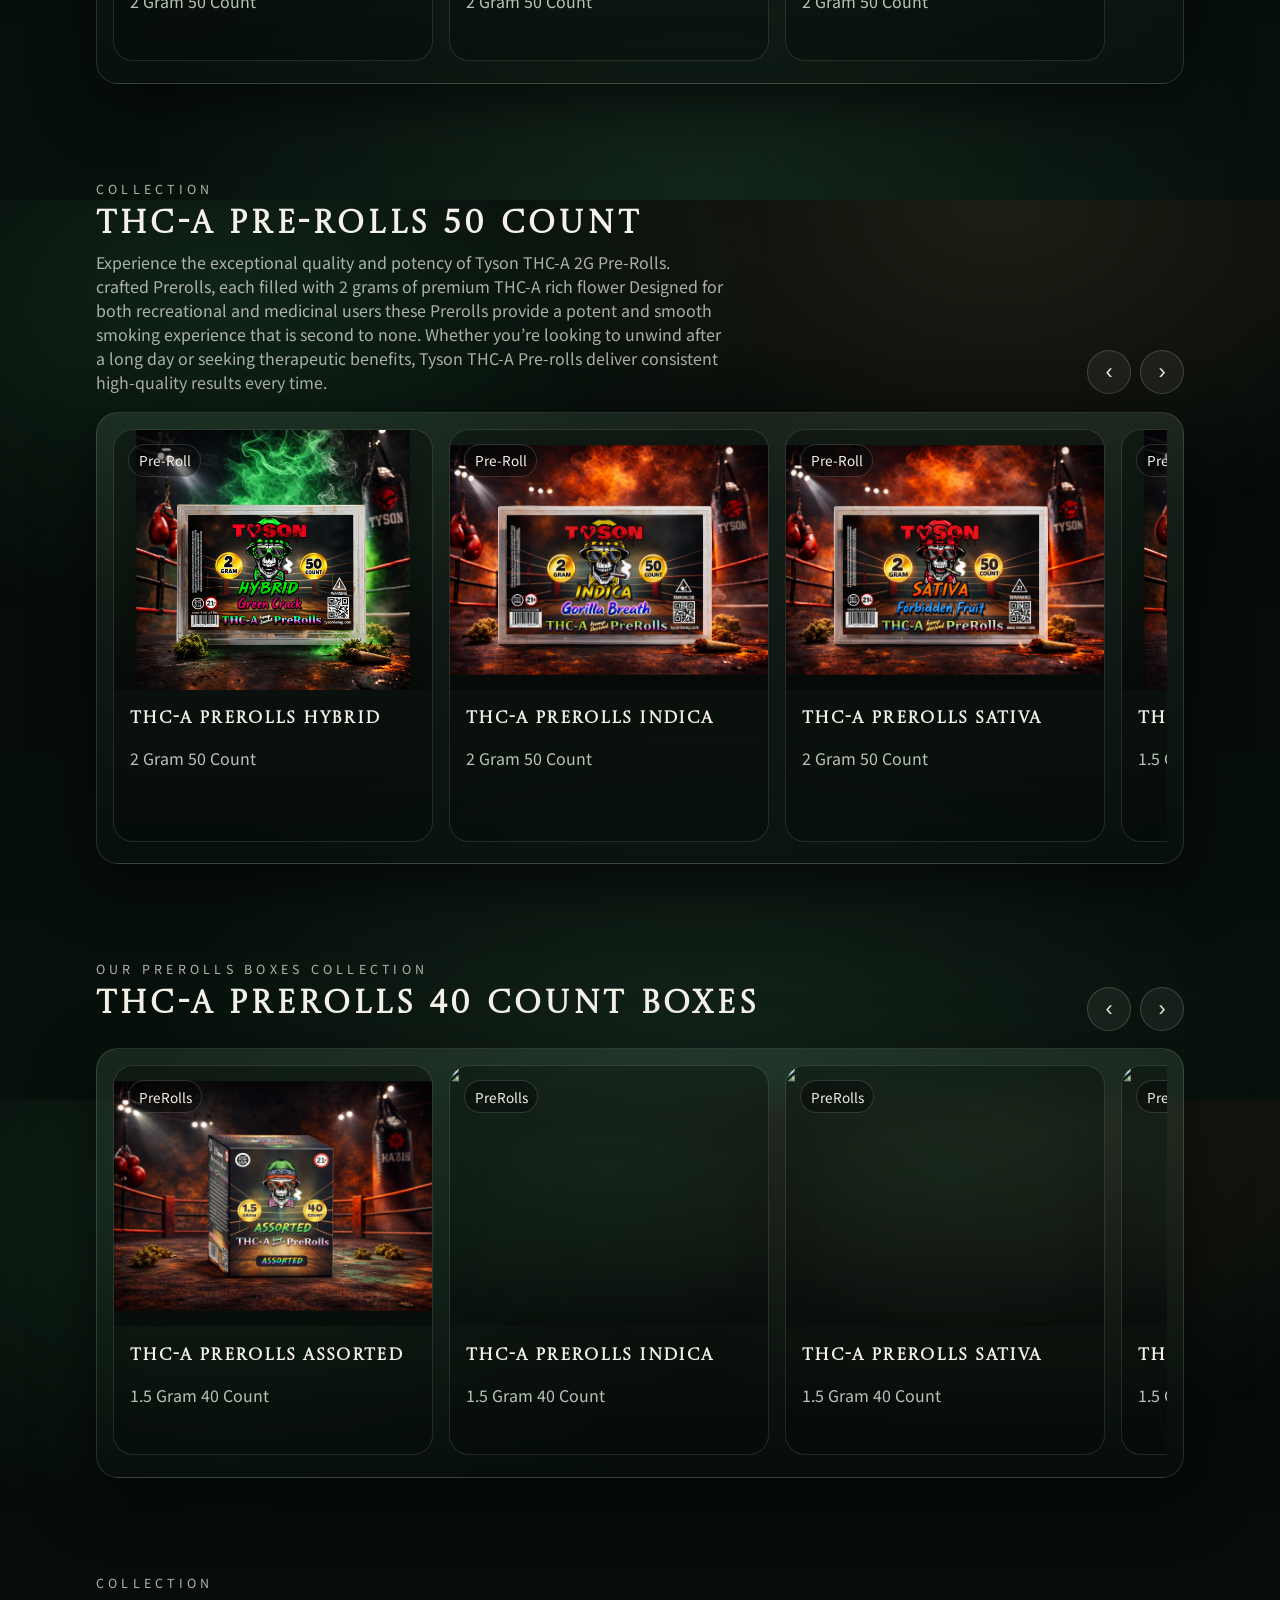
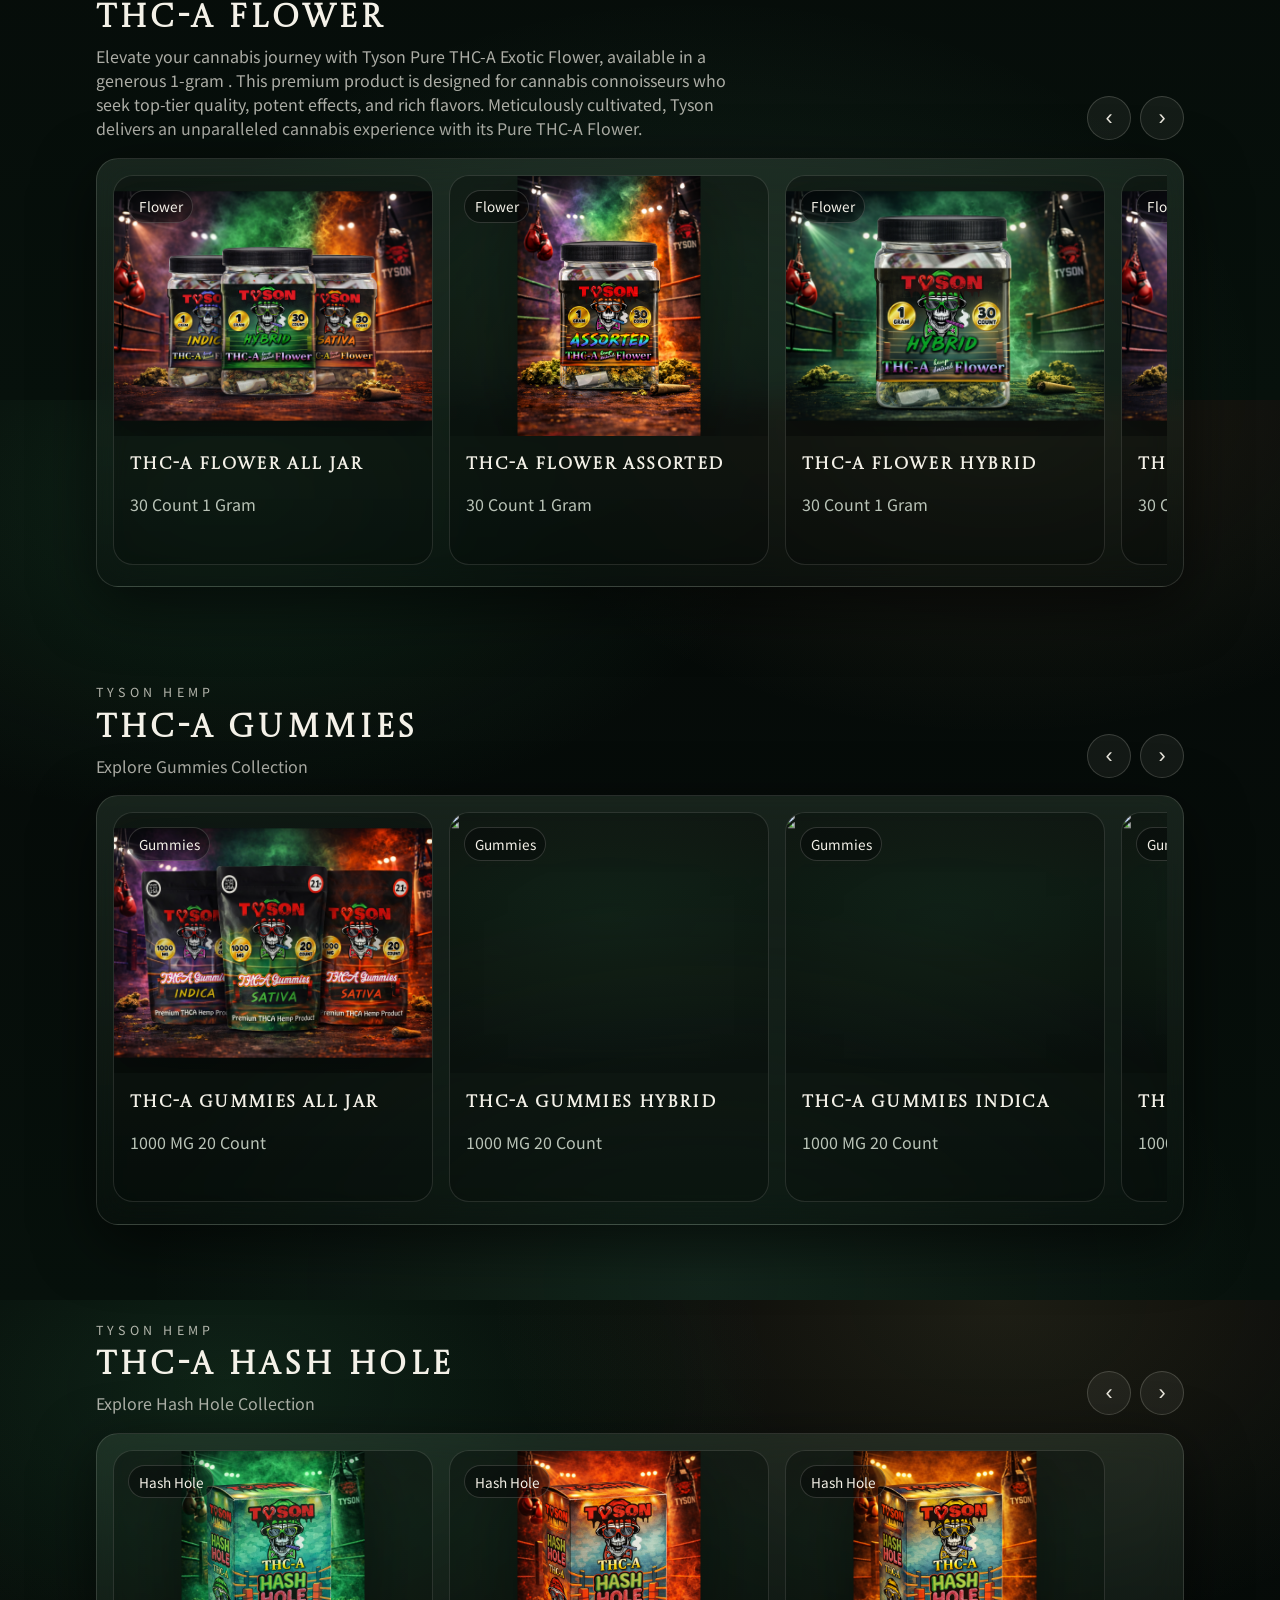
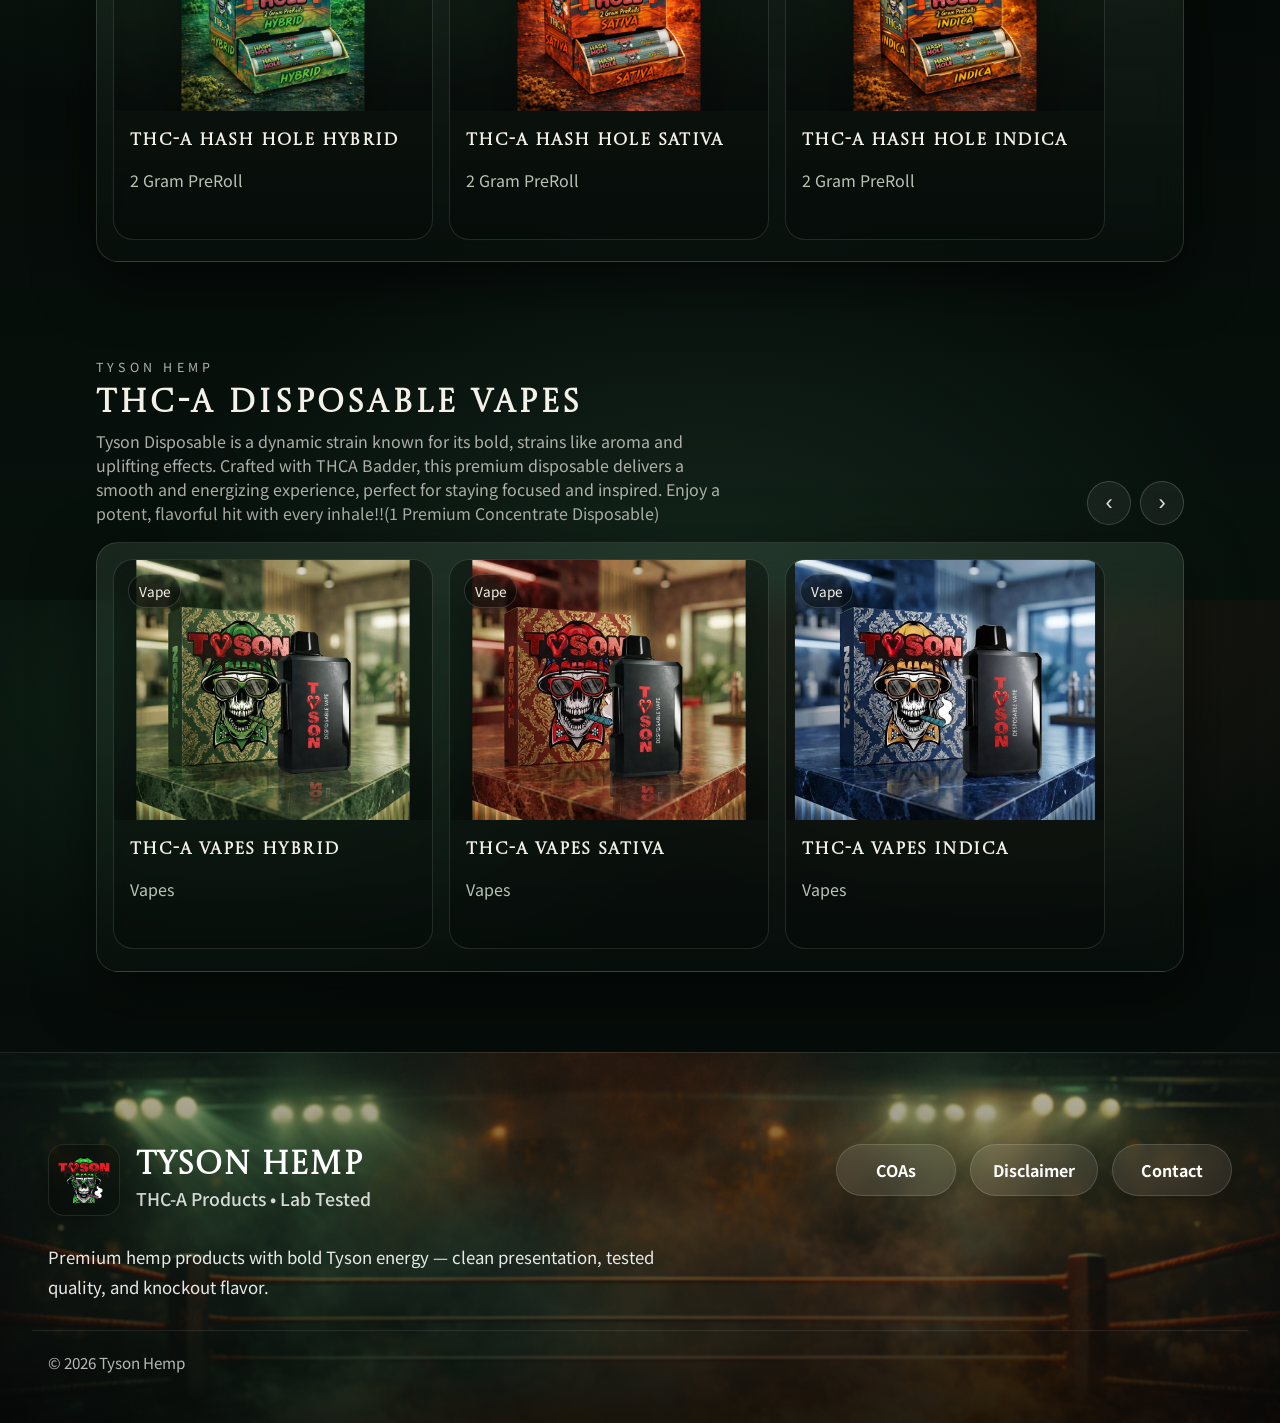
==== commit 48a2620b: "changes" ====
--- a/index.html
+++ b/index.html
@@ -30,7 +30,7 @@
         <a class="brand" href="index.html">
           <span class="brand-text">
             <span class="brand-name">Tyson Hemp</span>
-            <span class="brand-sub">Premium THC-A</span>
+            <span class="brand-sub">Premium Hemp Products</span>
           </span>
         </a>
 
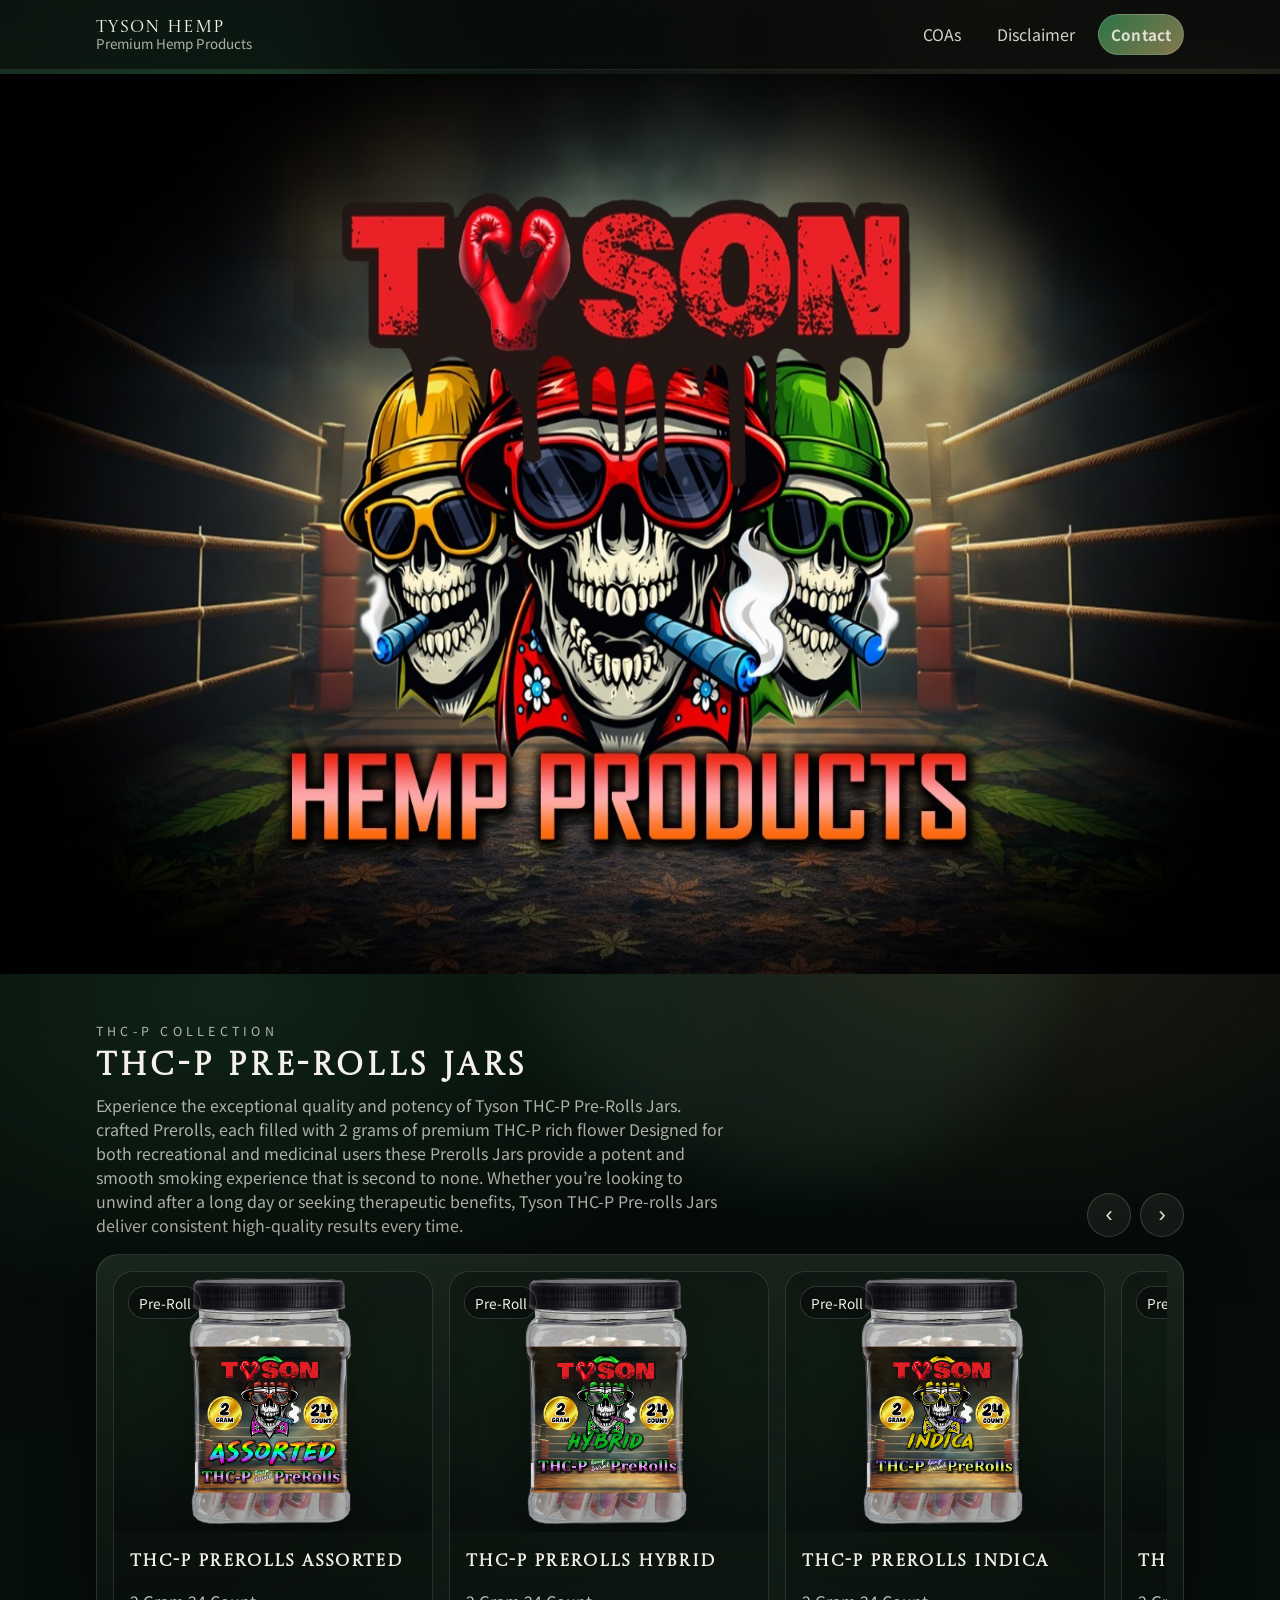
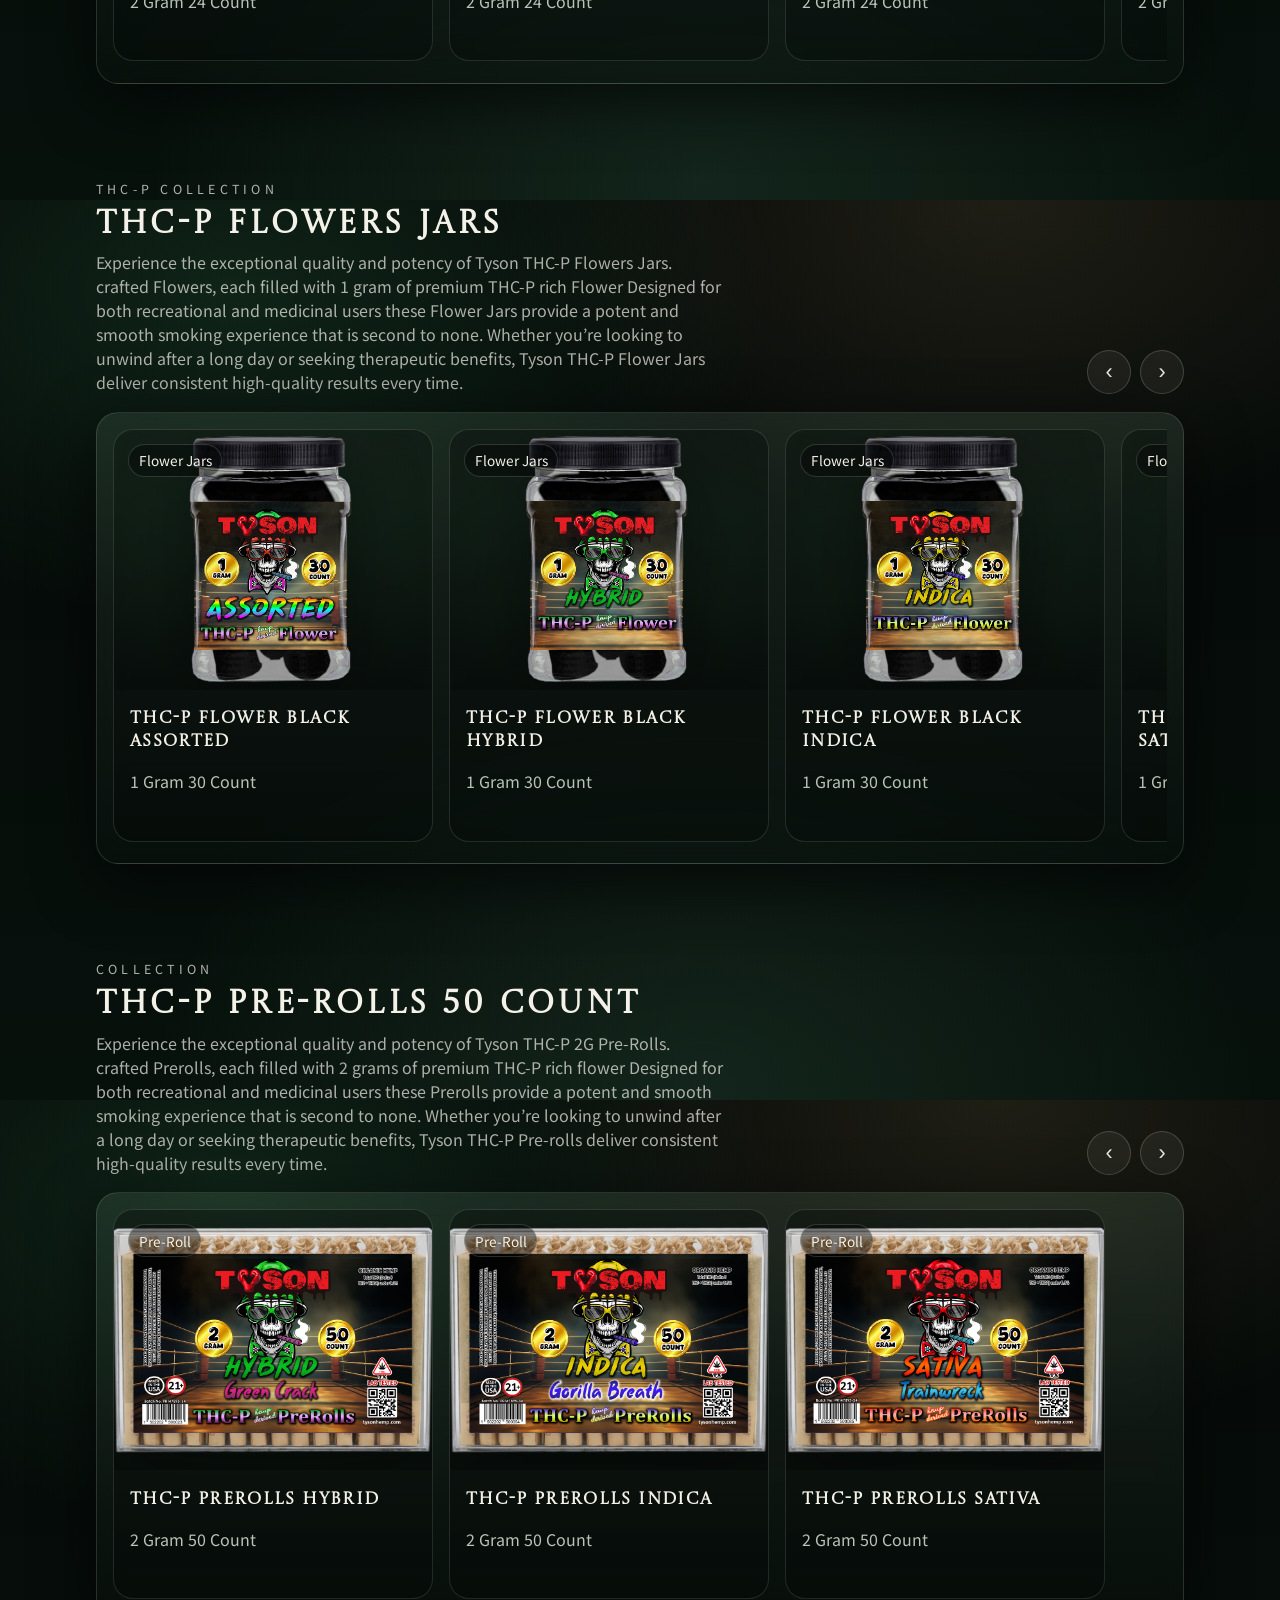
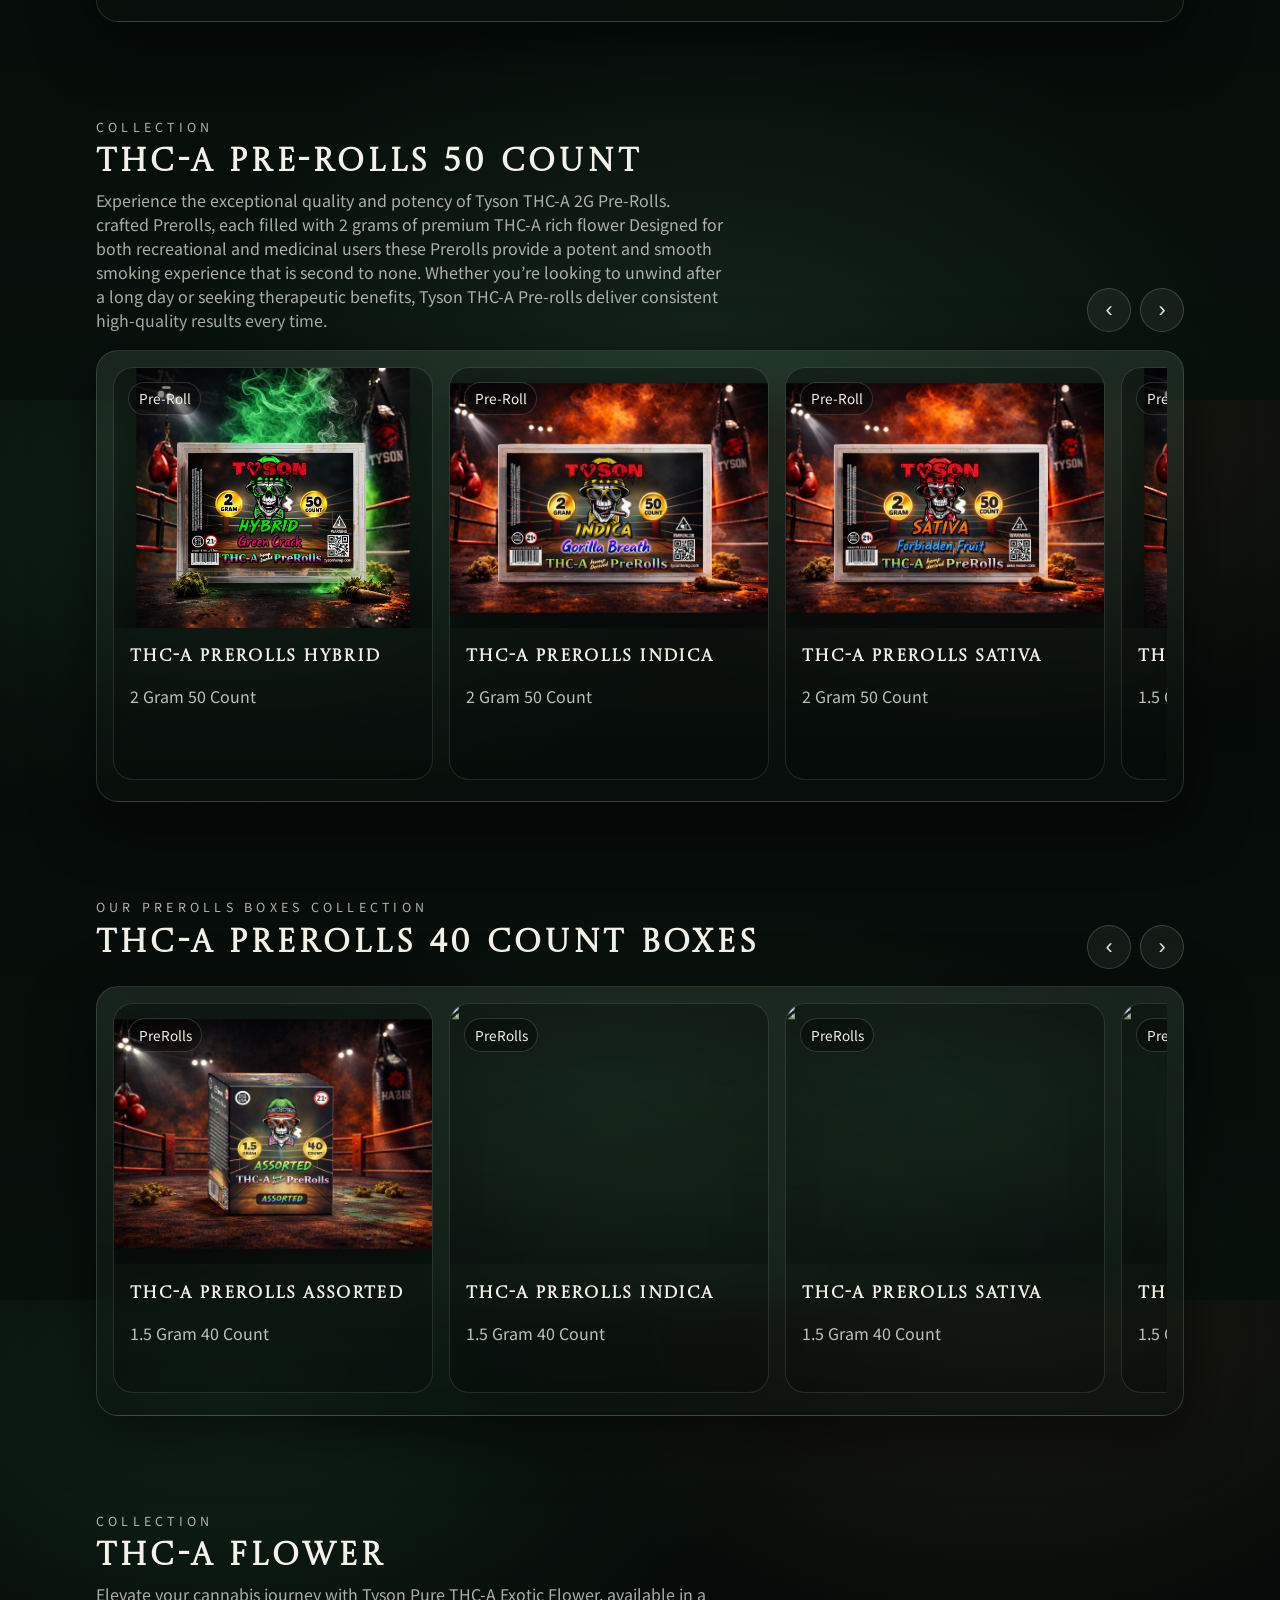
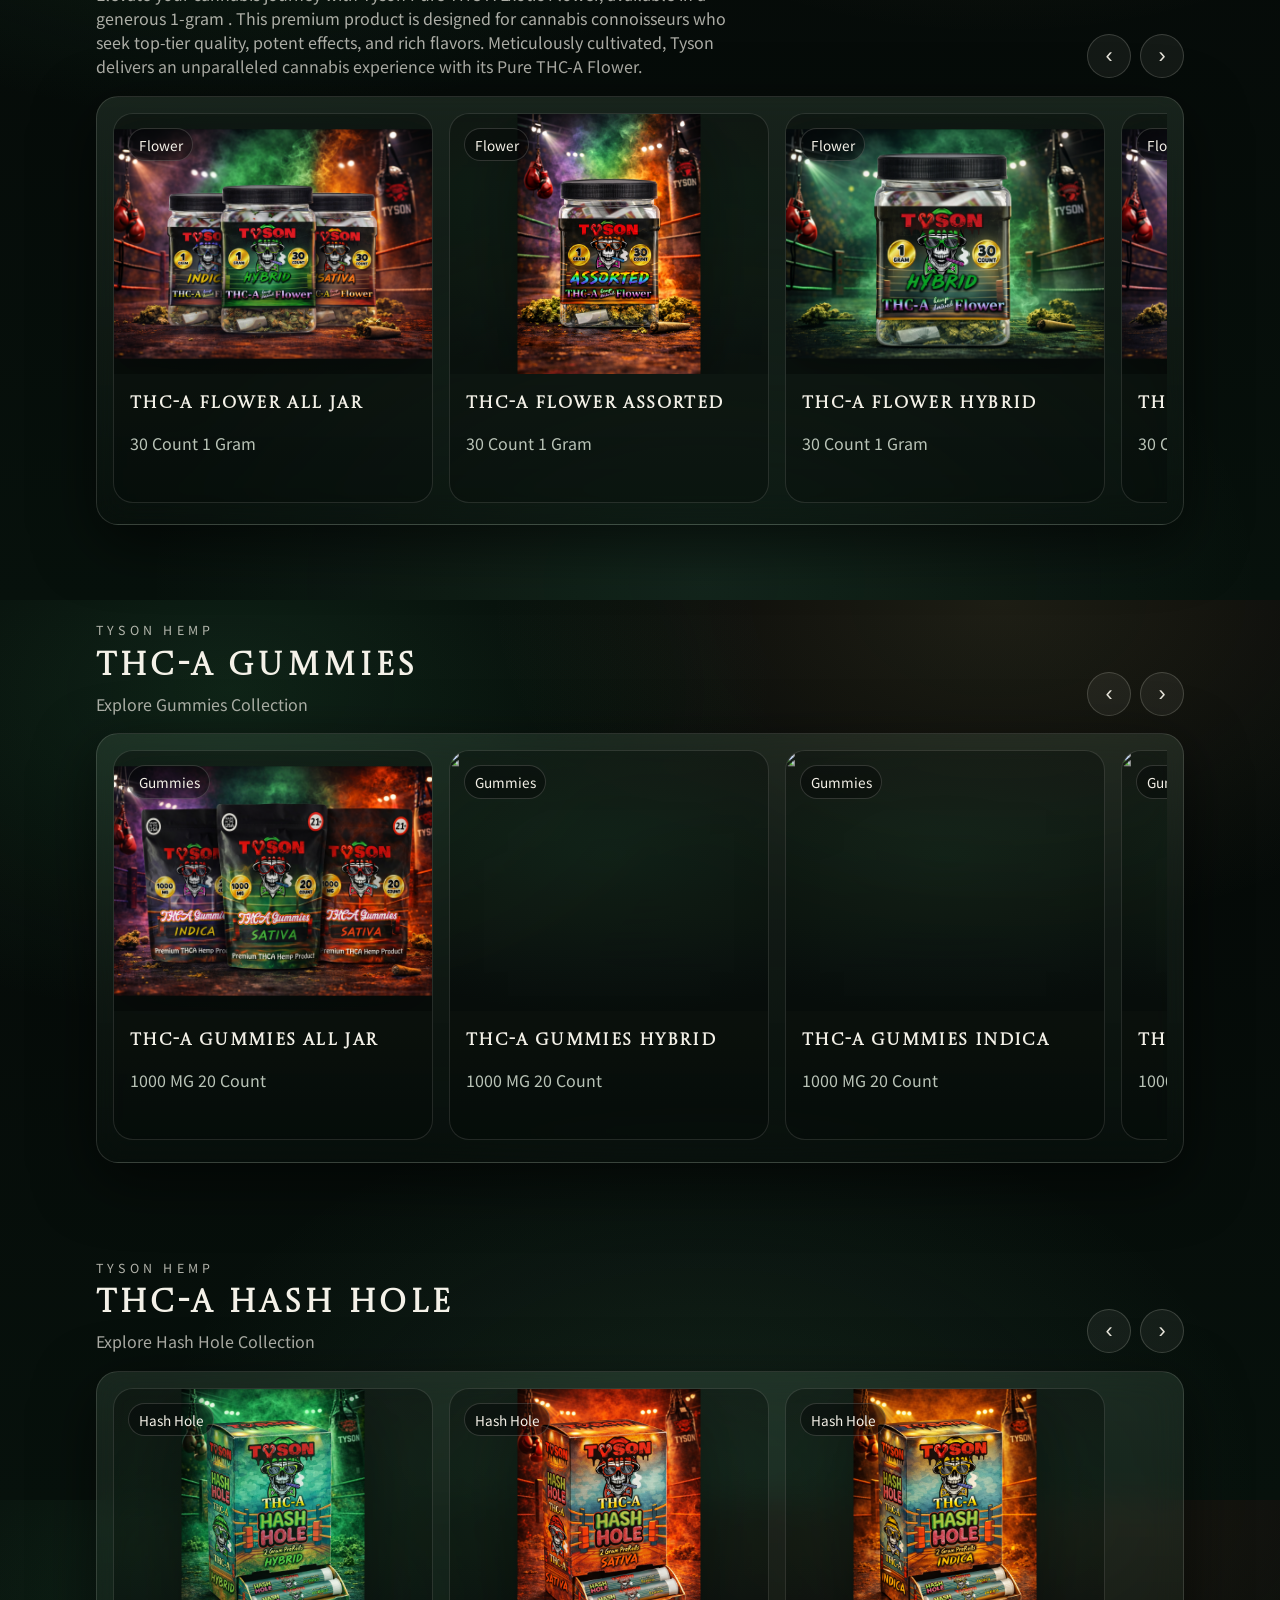
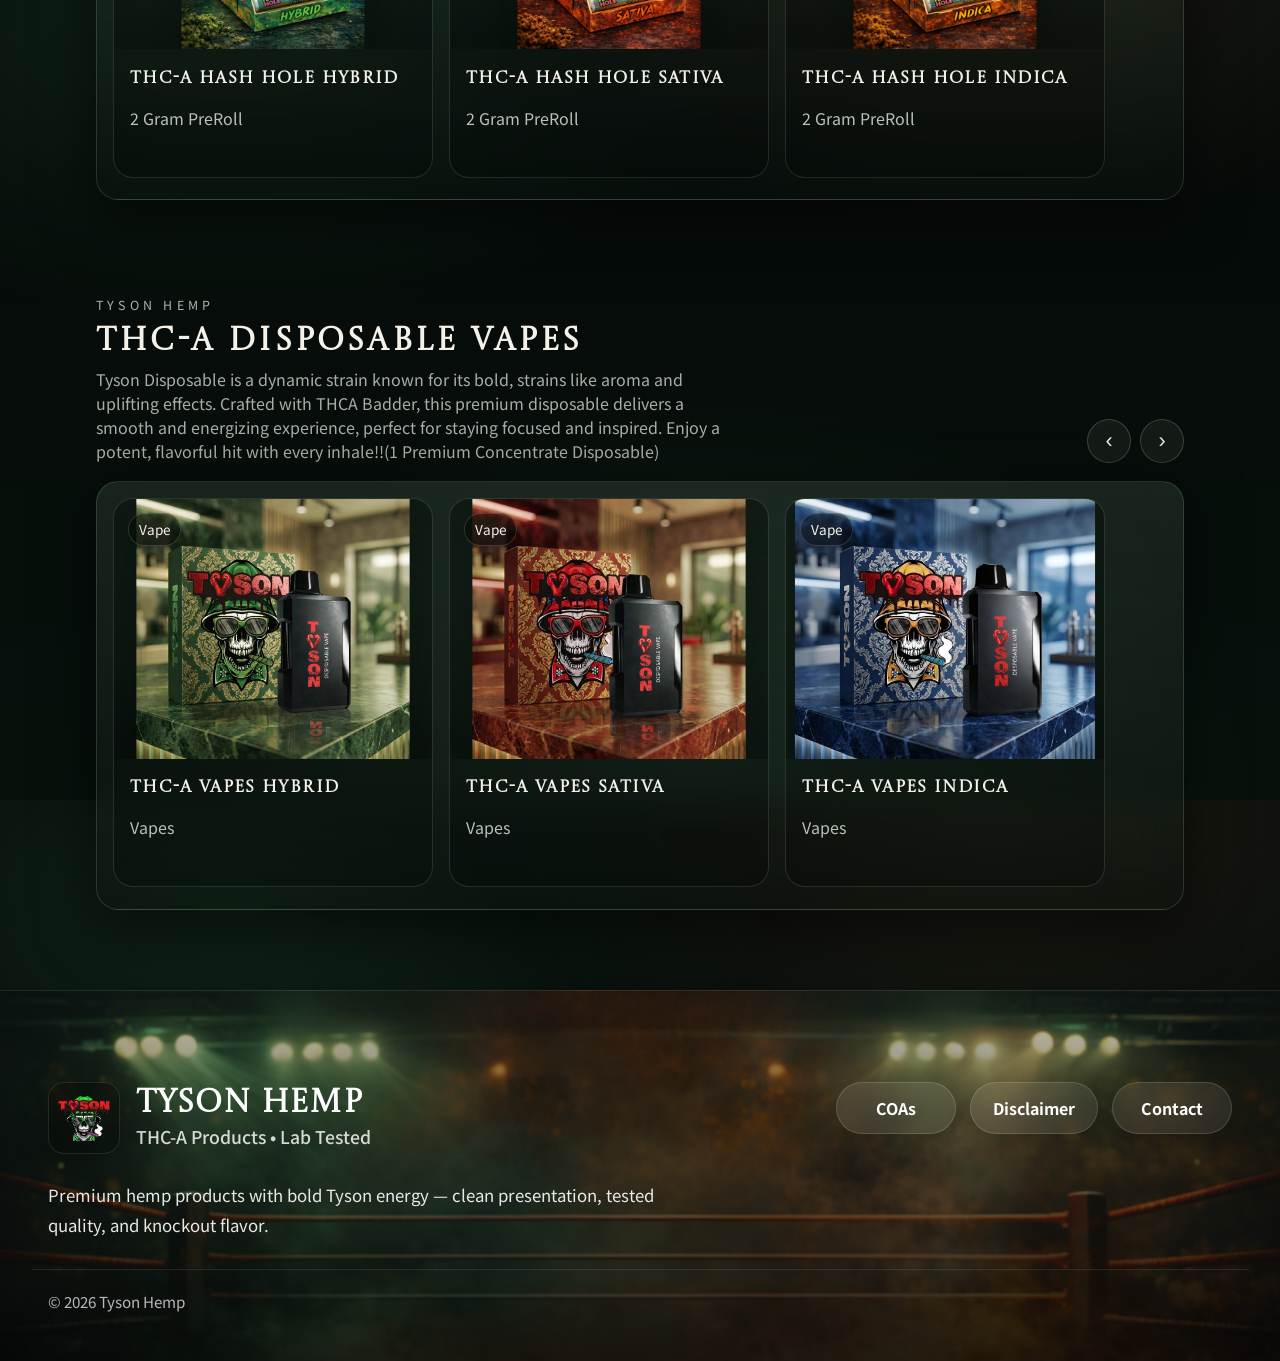
==== commit e7ced81f: "changes" ====
--- a/index.html
+++ b/index.html
@@ -75,6 +75,193 @@
     </section>
 
     <main>
+
+       <section class="section" id="prerolls">
+        <div class="section-head">
+          <div>
+            <p class="section-kicker"> THC-P COLLECTION</p>
+            <h2 class="section-title">THC-P Pre-Rolls Jars</h2>
+            <p class="section-sub">
+              Experience the exceptional quality and potency of Tyson THC-P 
+              Pre-Rolls Jars. crafted Prerolls, each filled with 2 grams of premium
+              THC-P rich flower Designed for both recreational and medicinal
+              users these Prerolls Jars provide a potent and smooth smoking
+              experience that is second to none. Whether you’re looking to
+              unwind after a long day or seeking therapeutic benefits, Tyson
+              THC-P Pre-rolls Jars deliver consistent high-quality results every
+              time.
+            </p>
+          </div>
+
+          <div class="section-actions">
+            <button
+              class="icon-btn"
+              data-carousel-prev="prerollCarousel"
+              aria-label="Prev"
+            >
+              ‹
+            </button>
+            <button
+              class="icon-btn"
+              data-carousel-next="prerollCarousel"
+              aria-label="Next"
+            >
+              ›
+            </button>
+          </div>
+        </div>
+
+        <div class="carousel glass" id="prerollCarousel" data-carousel>
+          <div class="carousel-track">
+            <!-- 6 -->
+            <article class="product-card">
+              <div class="product-img">
+                <img src="./assets/images/Chillz PreRoll Jar Assorted.png" alt="" /><span
+                  class="tag"
+                  >Pre-Roll</span
+                >
+              </div>
+              <div class="product-body">
+                <h3>THC-P PreRolls Assorted</h3>
+                <p class="muted">2 Gram 24 Count</p>
+                <div class="product-meta"></div>
+              </div>
+            </article>
+            <article class="product-card">
+              <div class="product-img">
+                <img src="./assets/images/Chillz PreRoll Jar Hybrid.png" alt="" /><span
+                  class="tag"
+                  >Pre-Roll</span
+                >
+              </div>
+              <div class="product-body">
+                <h3>THC-P PreRolls Hybrid</h3>
+                <p class="muted">2 Gram 24 Count</p>
+                <div class="product-meta"></div>
+              </div>
+            </article>
+            <article class="product-card">
+              <div class="product-img">
+                <img src="./assets/images/Chillz PreRoll Jar Indica.png" alt="" /><span
+                  class="tag"
+                  >Pre-Roll</span
+                >
+              </div>
+              <div class="product-body">
+                <h3>THC-P PreRolls Indica</h3>
+                <p class="muted">2 Gram 24 Count</p>
+                <div class="product-meta"></div>
+              </div>
+            </article>
+              <article class="product-card">
+              <div class="product-img">
+                <img src="./assets/images/Chillz PreRoll Jar Sativa.png" alt="" /><span
+                  class="tag"
+                  >Pre-Roll</span
+                >
+              </div>
+              <div class="product-body">
+                <h3>THC-P PreRolls Sativa</h3>
+                <p class="muted">2 Gram 24 Count</p>
+                <div class="product-meta"></div>
+              </div>
+            </article>
+          </div>
+        </div>
+      </section>
+       <section class="section" id="prerolls">
+        <div class="section-head">
+          <div>
+            <p class="section-kicker"> THC-P COLLECTION</p>
+            <h2 class="section-title">THC-P Flowers Jars</h2>
+            <p class="section-sub">
+              Experience the exceptional quality and potency of Tyson THC-P
+              Flowers Jars. crafted Flowers, each filled with 1 gram of premium
+              THC-P rich Flower Designed for both recreational and medicinal
+              users these Flower Jars provide a potent and smooth smoking
+              experience that is second to none. Whether you’re looking to
+              unwind after a long day or seeking therapeutic benefits, Tyson
+              THC-P Flower Jars deliver consistent high-quality results every
+              time.
+            </p>
+          </div>
+
+          <div class="section-actions">
+            <button
+              class="icon-btn"
+              data-carousel-prev="prerollCarousel"
+              aria-label="Prev"
+            >
+              ‹
+            </button>
+            <button
+              class="icon-btn"
+              data-carousel-next="prerollCarousel"
+              aria-label="Next"
+            >
+              ›
+            </button>
+          </div>
+        </div>
+
+        <div class="carousel glass" id="prerollCarousel" data-carousel>
+          <div class="carousel-track">
+            <!-- 6 -->
+            <article class="product-card">
+              <div class="product-img">
+                <img src="./assets/images/Tyson Flower Jar Black Assorted.png" alt="" /><span
+                  class="tag"
+                  >Flower Jars</span
+                >
+              </div>
+              <div class="product-body">
+                <h3>THC-P Flower Black Assorted</h3>
+                <p class="muted">1 Gram 30 Count</p>
+                <div class="product-meta"></div>
+              </div>
+            </article>
+            <article class="product-card">
+              <div class="product-img">
+                <img src="./assets/images/Tyson Flower Jar Black Hybrid.png" alt="" /><span
+                  class="tag"
+                  >Flower Jars</span
+                >
+              </div>
+              <div class="product-body">
+                <h3>THC-P Flower Black Hybrid</h3>
+                <p class="muted">1 Gram 30 Count</p>
+                <div class="product-meta"></div>
+              </div>
+            </article>
+            <article class="product-card">
+              <div class="product-img">
+                <img src="./assets/images/Tyson Flower Jar Black Indica.png" alt="" /><span
+                  class="tag"
+                  >Flower Jars</span
+                >
+              </div>
+              <div class="product-body">
+                <h3>THC-P Flower Black Indica</h3>
+                <p class="muted">1 Gram 30 Count</p>
+                <div class="product-meta"></div>
+              </div>
+            </article>
+              <article class="product-card">
+              <div class="product-img">
+                <img src="./assets/images/Tyson Flower Jar Black Sativa.png" alt="" /><span
+                  class="tag"
+                  >Flower Jars</span
+                >
+              </div>
+              <div class="product-body">
+                <h3>THC-P Flower Black Sativa</h3>
+                <p class="muted">1 Gram 30 Count</p>
+                <div class="product-meta"></div>
+              </div>
+            </article>
+          </div>
+        </div>
+      </section>
 
        <section class="section" id="prerolls">
         <div class="section-head">
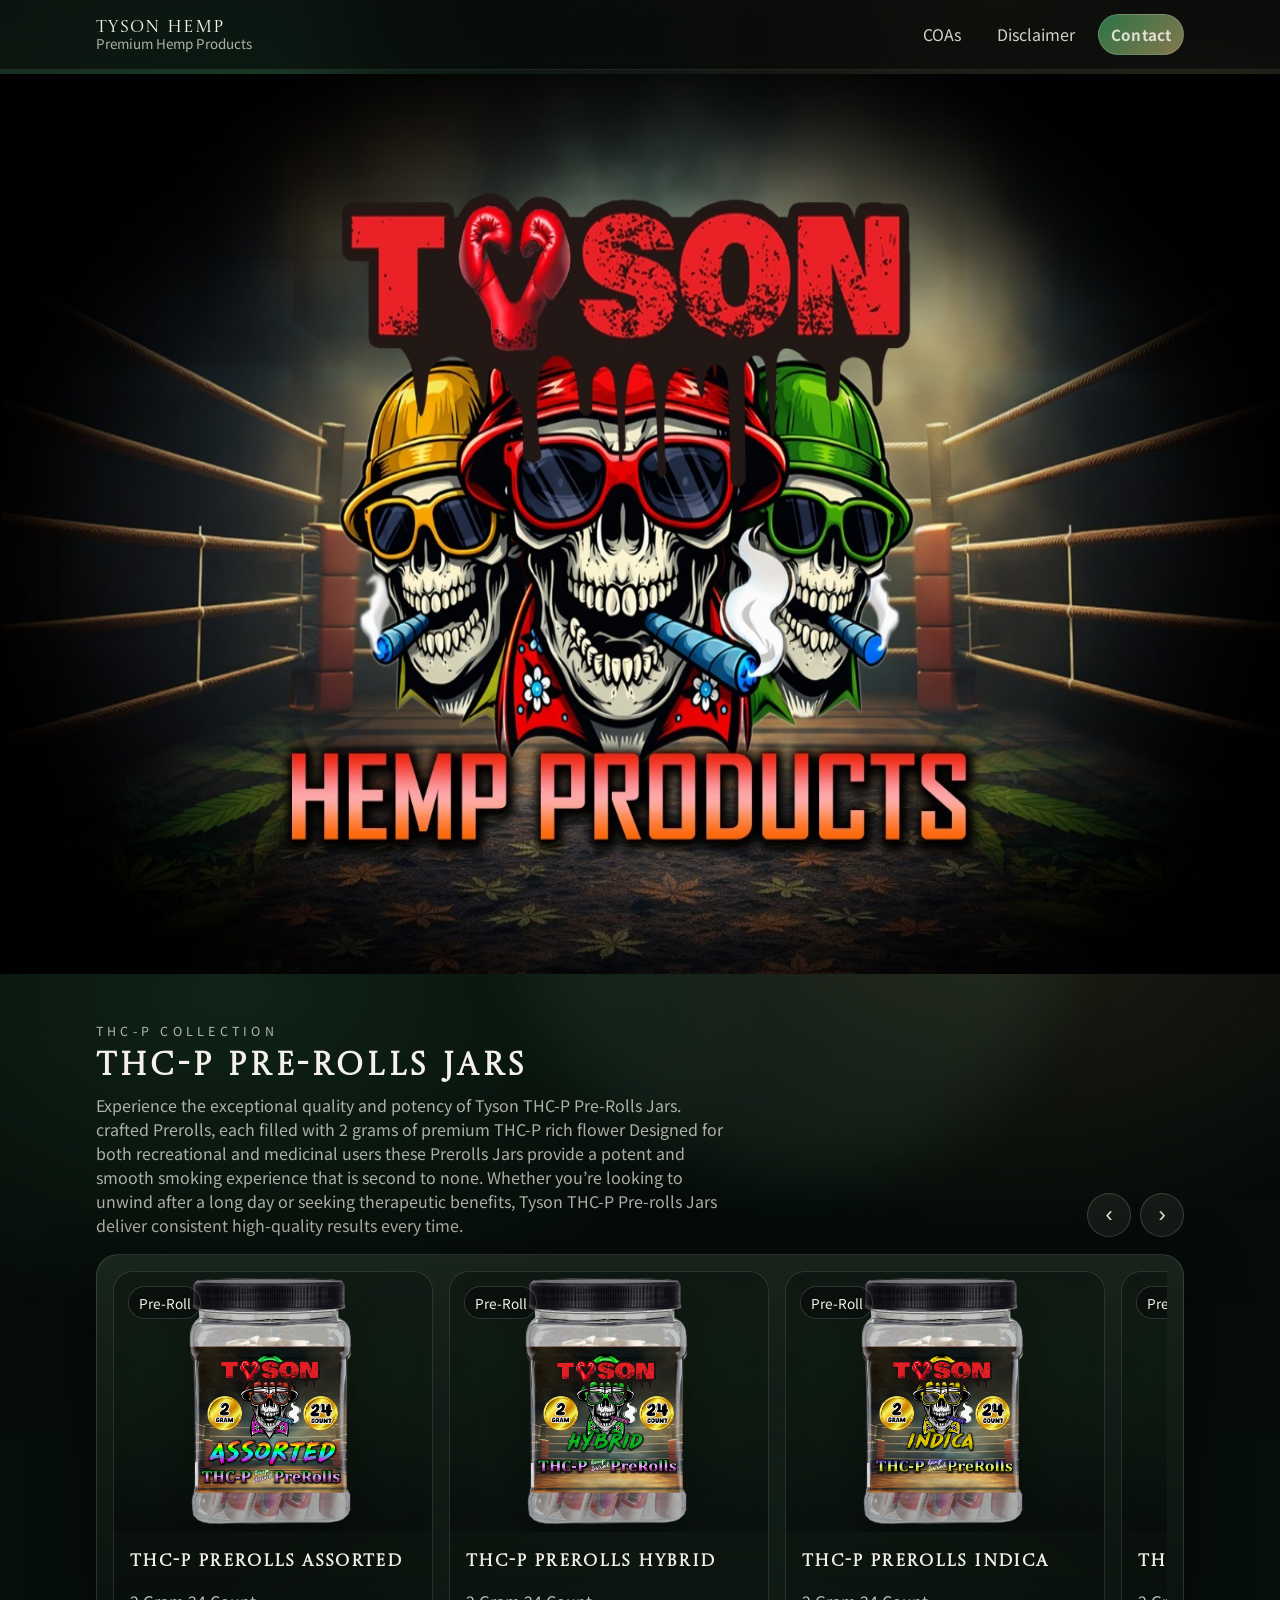
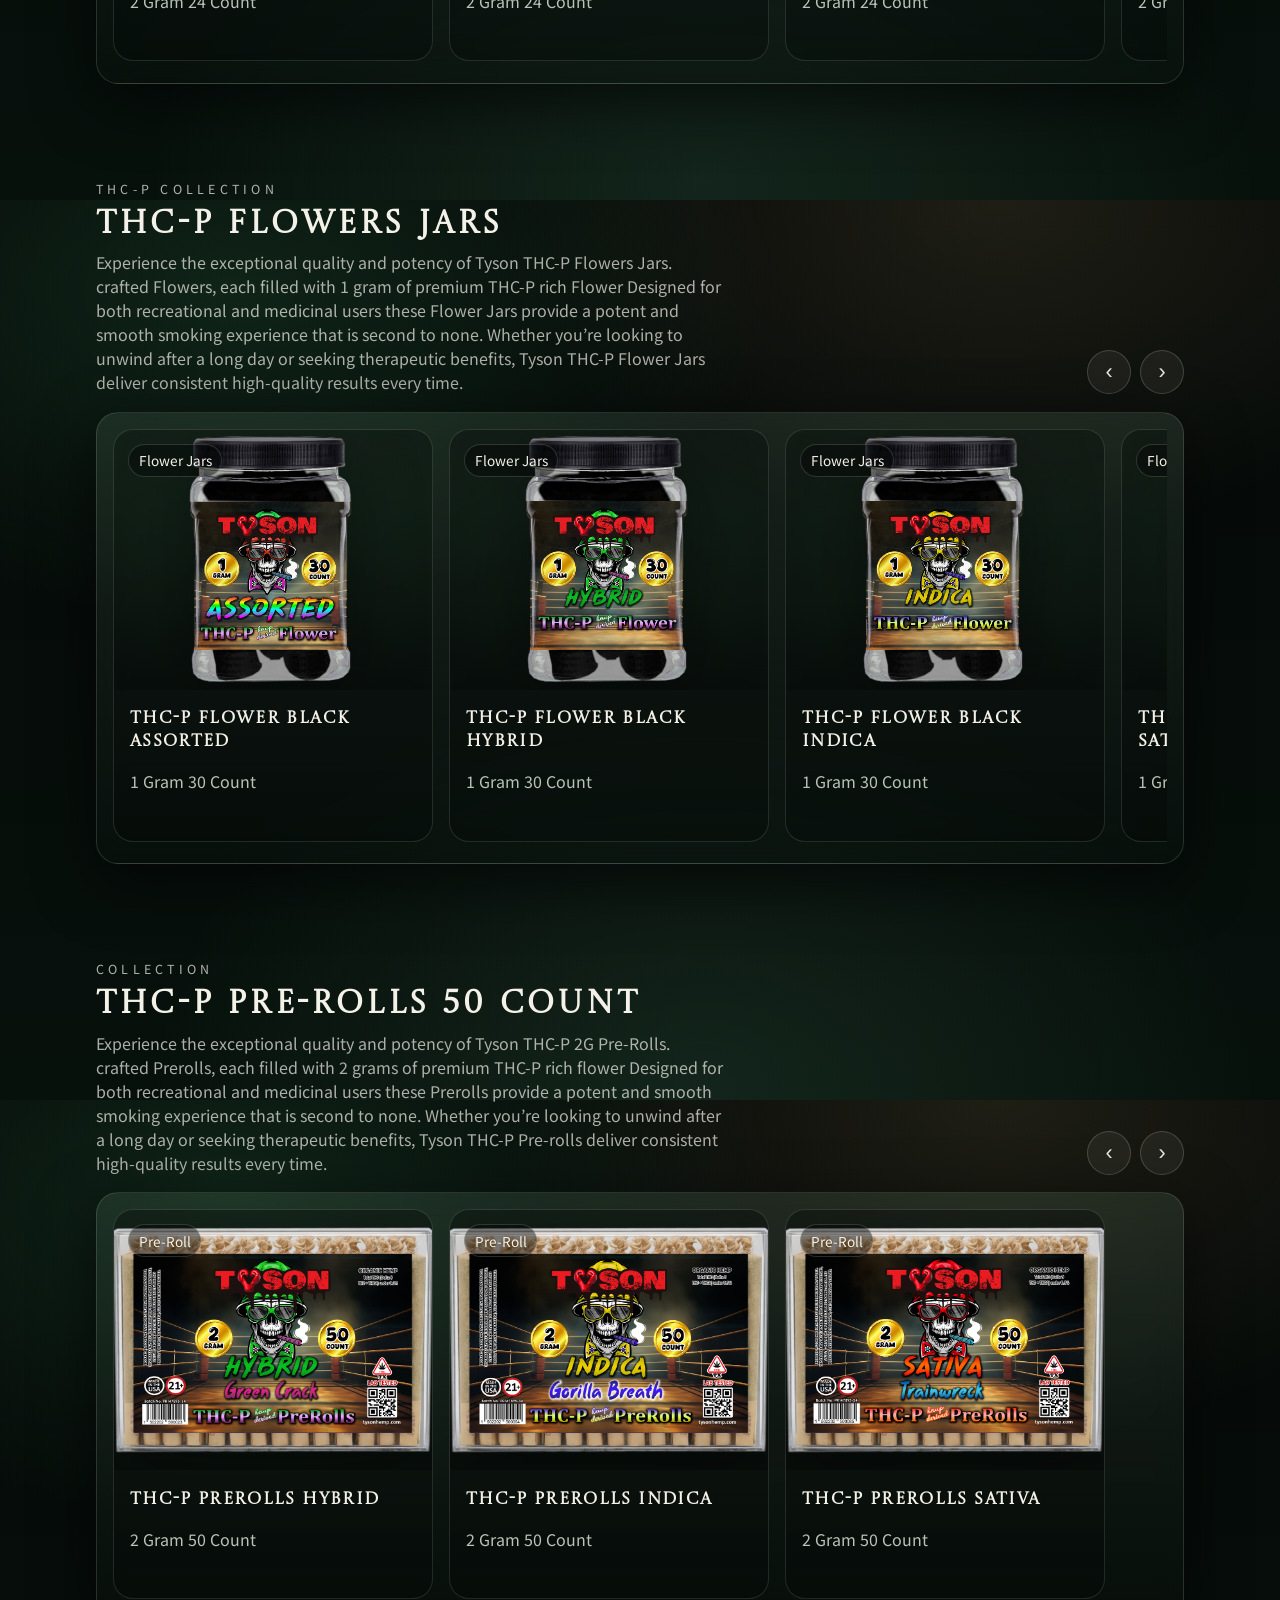
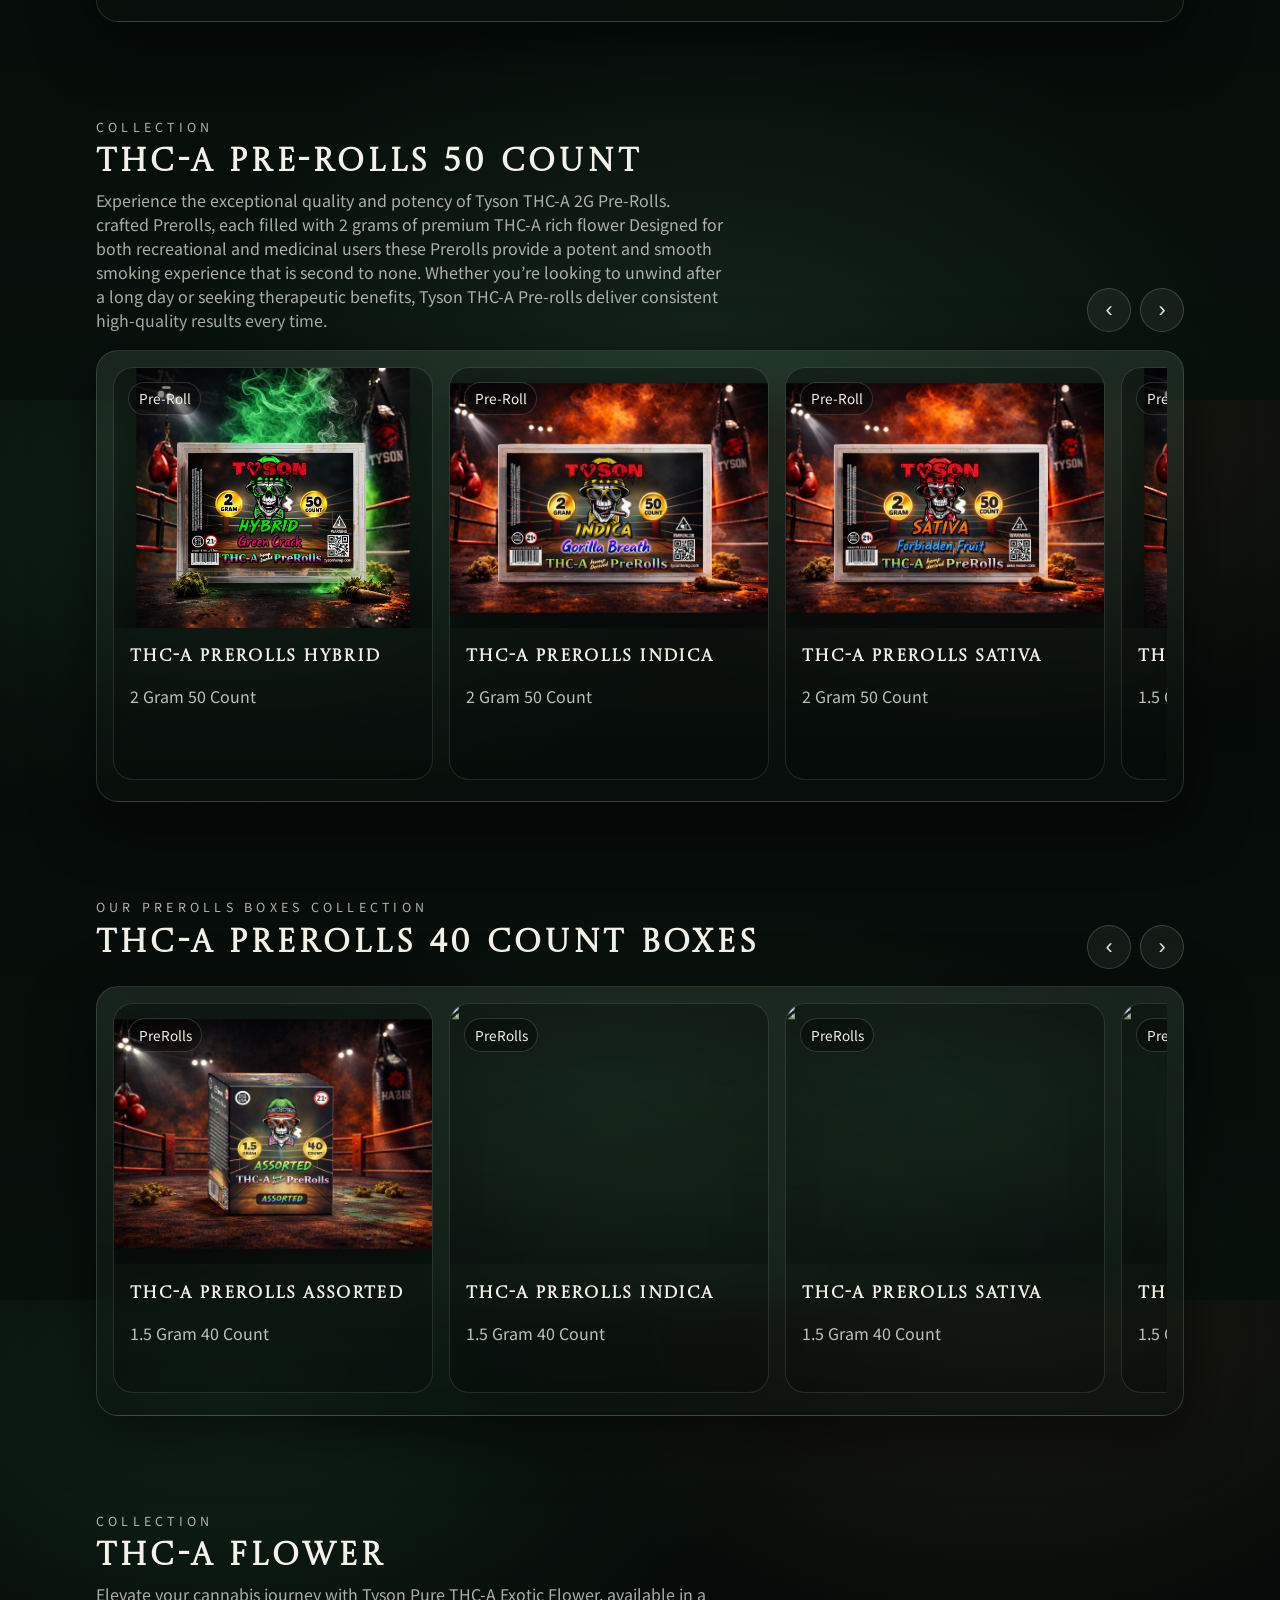
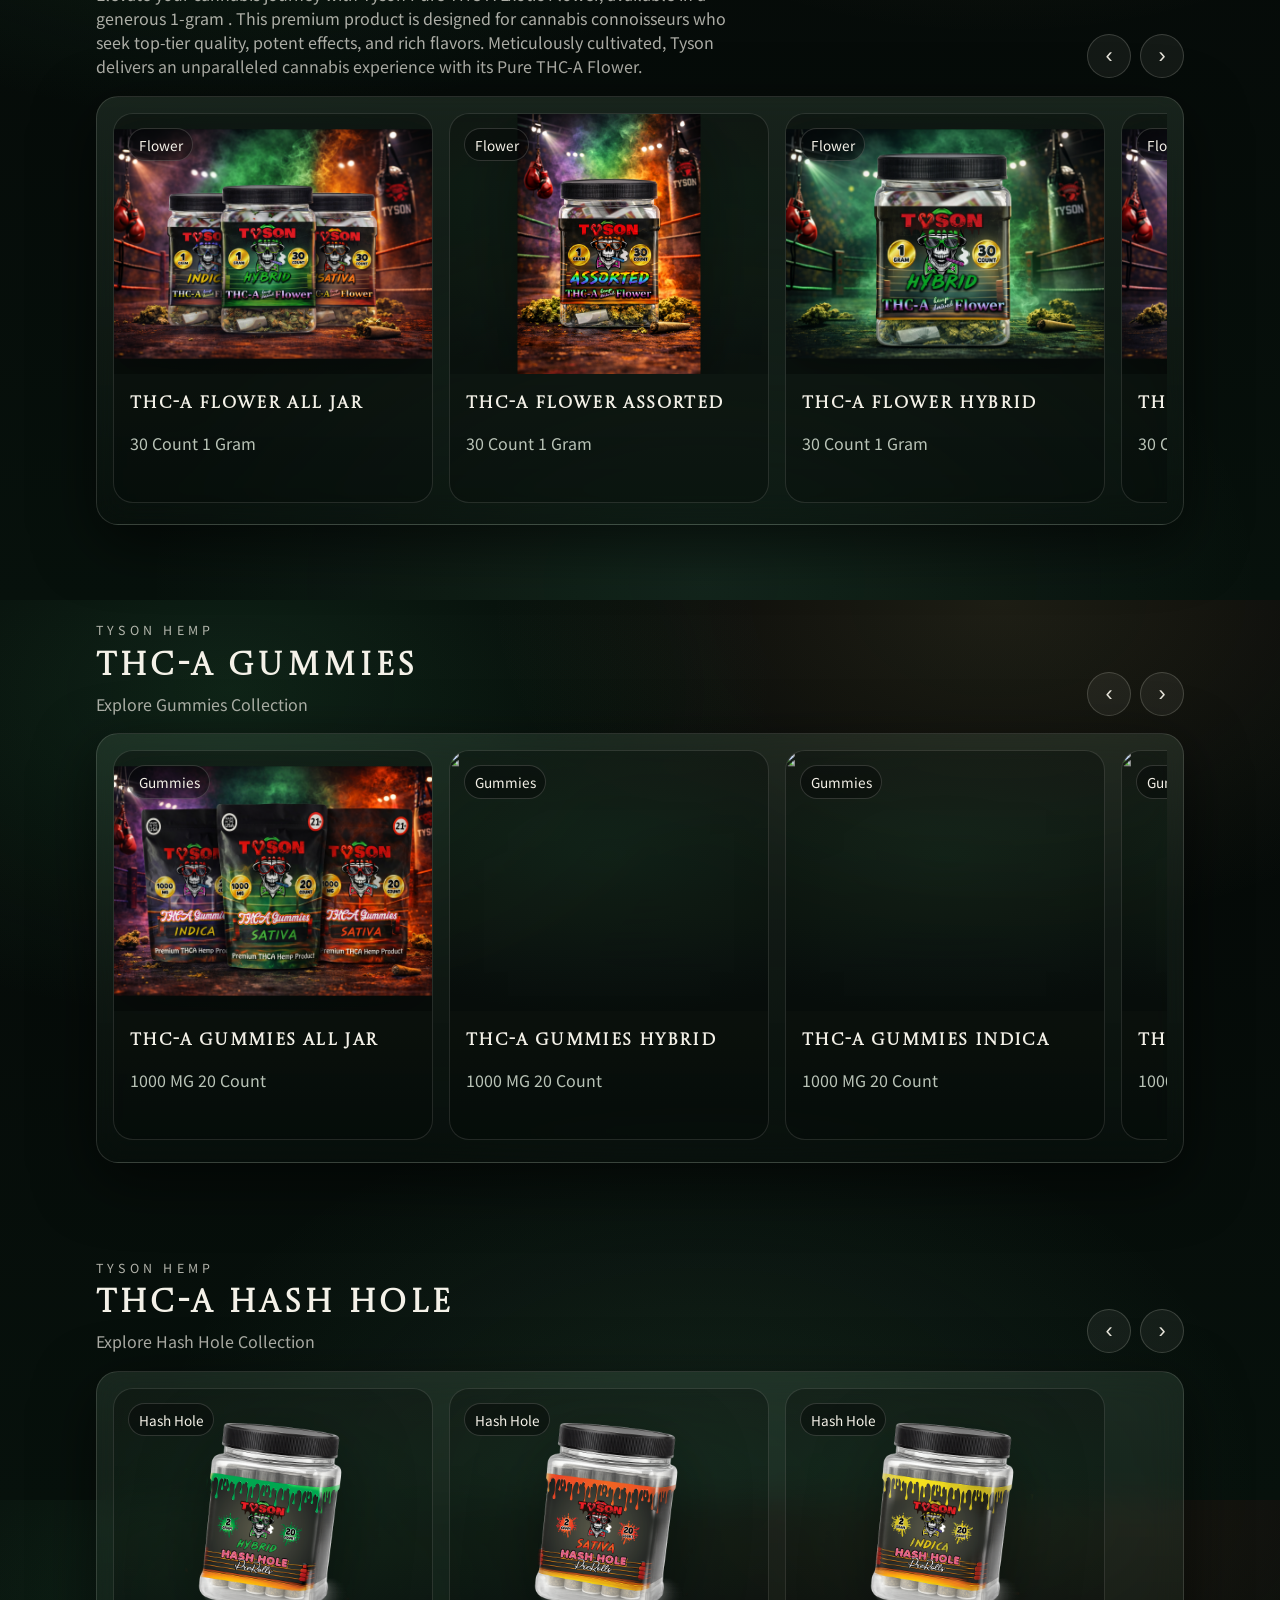
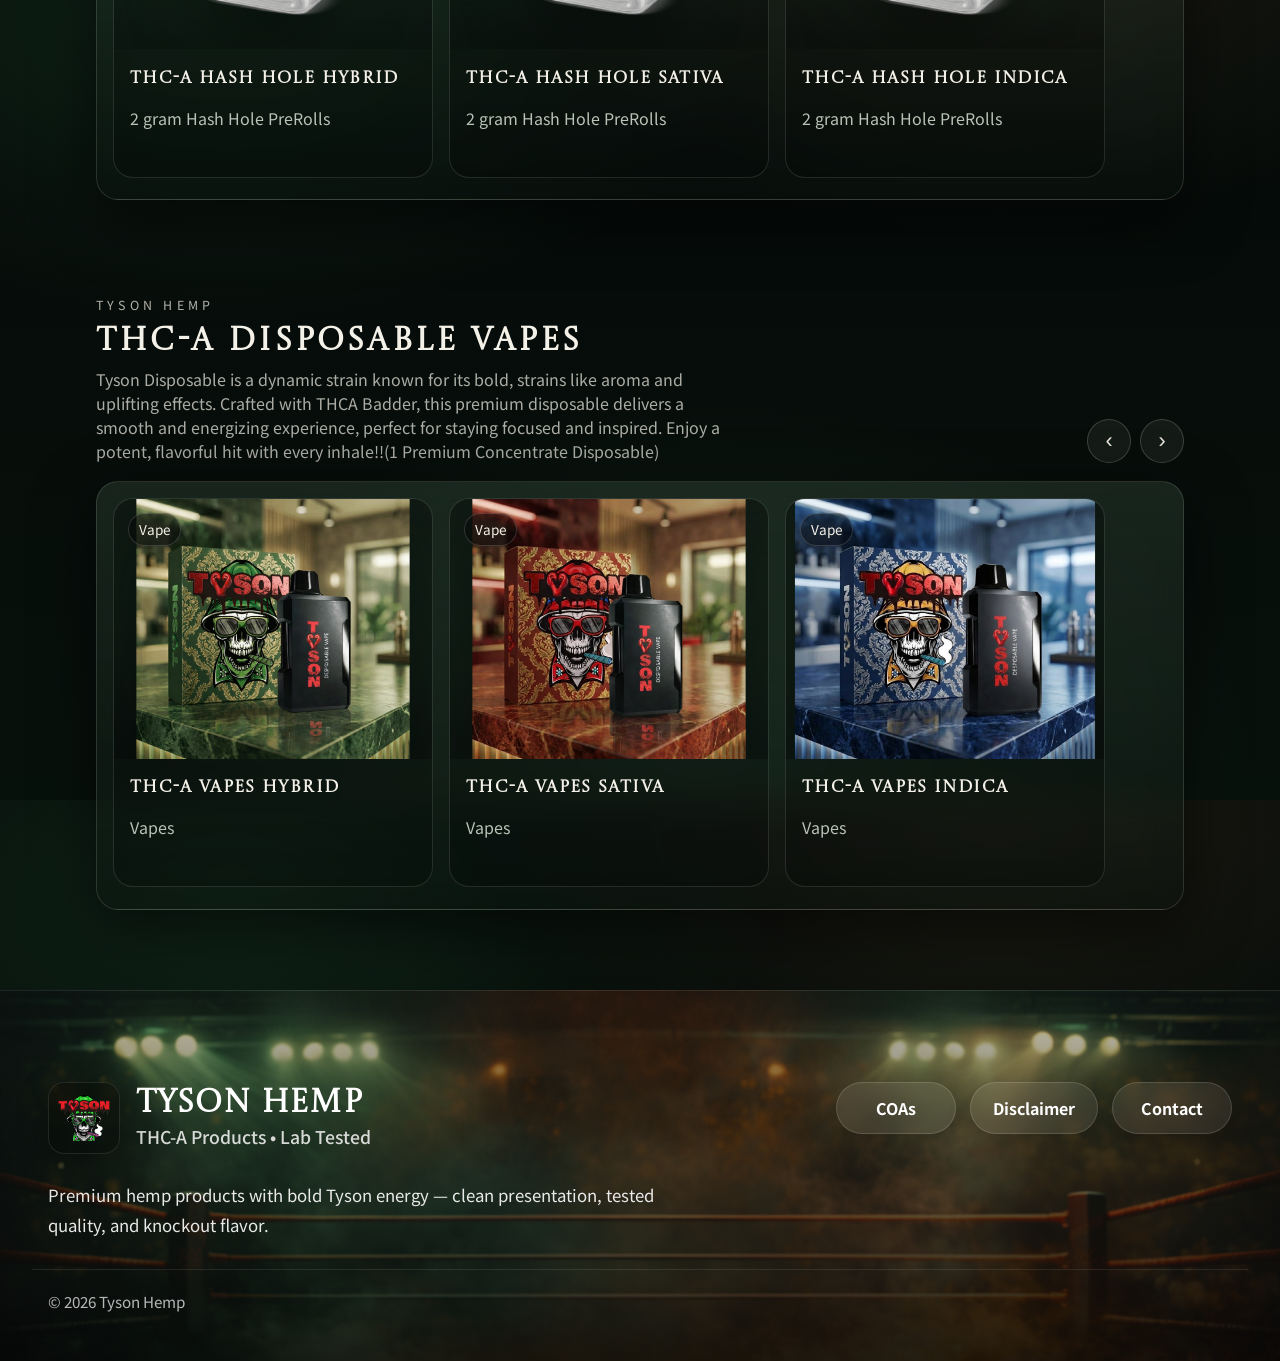
==== commit 2d7f2aca: "new changes" ====
--- a/index.html
+++ b/index.html
@@ -797,40 +797,40 @@
             <!-- 6 ITEMS -->
             <article class="product-card">
               <div class="product-img">
-                <img src="./assets/images/Tyson Hash Hole 1.png" alt="" /><span
+                <img src="./assets/images/HashHole Hybrid.png" alt="" /><span
                   class="tag"
                   >Hash Hole</span
                 >
               </div>
               <div class="product-body">
                 <h3>THC-A Hash Hole Hybrid</h3>
-                <p class="muted">2 Gram PreRoll</p>
-                <div class="product-meta"></div>
-              </div>
-            </article>
-            <article class="product-card">
-              <div class="product-img">
-                <img
-                  src="./assets/images/Tyson Hash Hole 2.png"
+                <p class="muted">2 gram Hash Hole PreRolls</p>
+                <div class="product-meta"></div>
+              </div>
+            </article>
+            <article class="product-card">
+              <div class="product-img">
+                <img
+                  src="./assets/images/HashHole Sativa.png"
                   alt=""
                 /><span class="tag">Hash Hole</span>
               </div>
               <div class="product-body">
                 <h3>THC-A Hash Hole Sativa</h3>
-                <p class="muted">2 Gram PreRoll</p>
-                <div class="product-meta"></div>
-              </div>
-            </article>
-            <article class="product-card">
-              <div class="product-img">
-                <img
-                  src="./assets/images/Tyson Hash Hole 3.png"
+                <p class="muted">2 gram Hash Hole PreRolls</p>
+                <div class="product-meta"></div>
+              </div>
+            </article>
+            <article class="product-card">
+              <div class="product-img">
+                <img
+                  src="./assets/images/HashHole Indica.png"
                   alt=""
                 /><span class="tag">Hash Hole</span>
               </div>
               <div class="product-body">
                 <h3>THC-A Hash Hole Indica</h3>
-                <p class="muted">2 Gram PreRoll</p>
+                <p class="muted">2 gram Hash Hole PreRolls</p>
                 <div class="product-meta"></div>
               </div>
             </article>
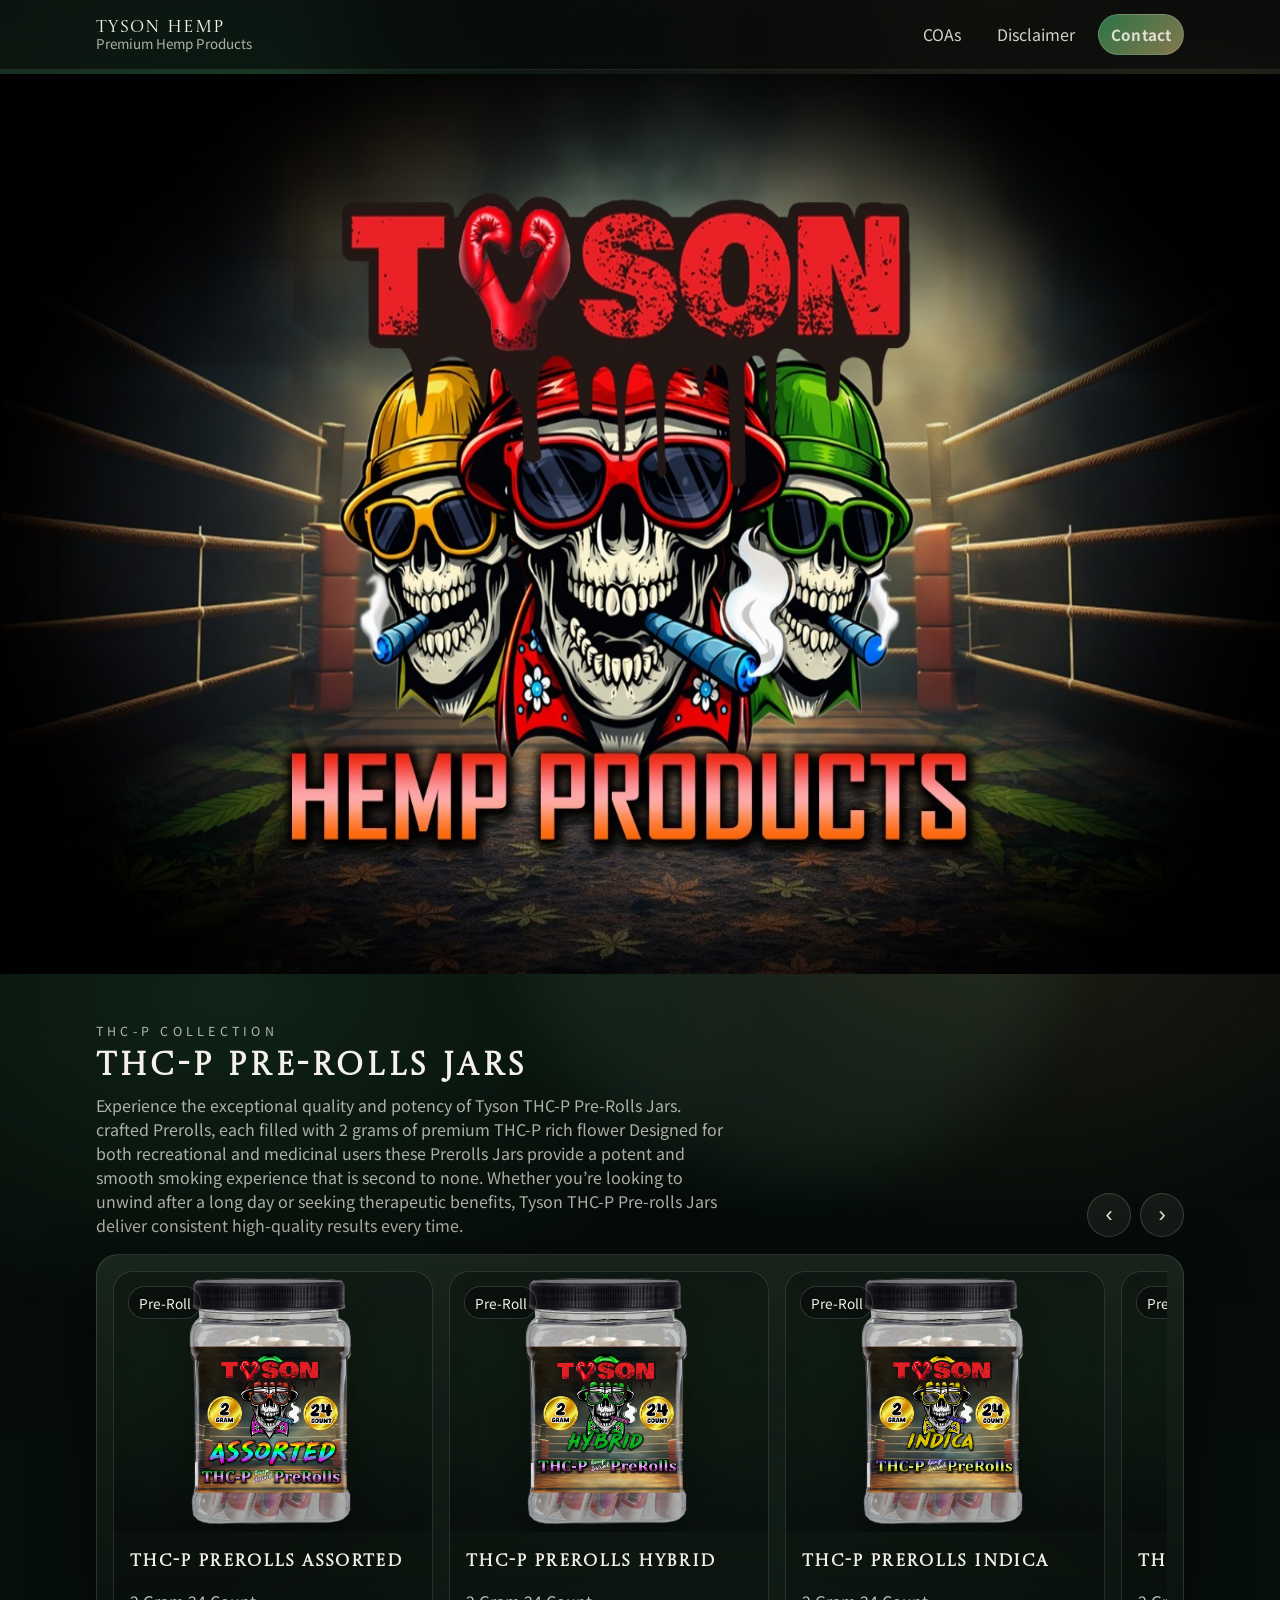
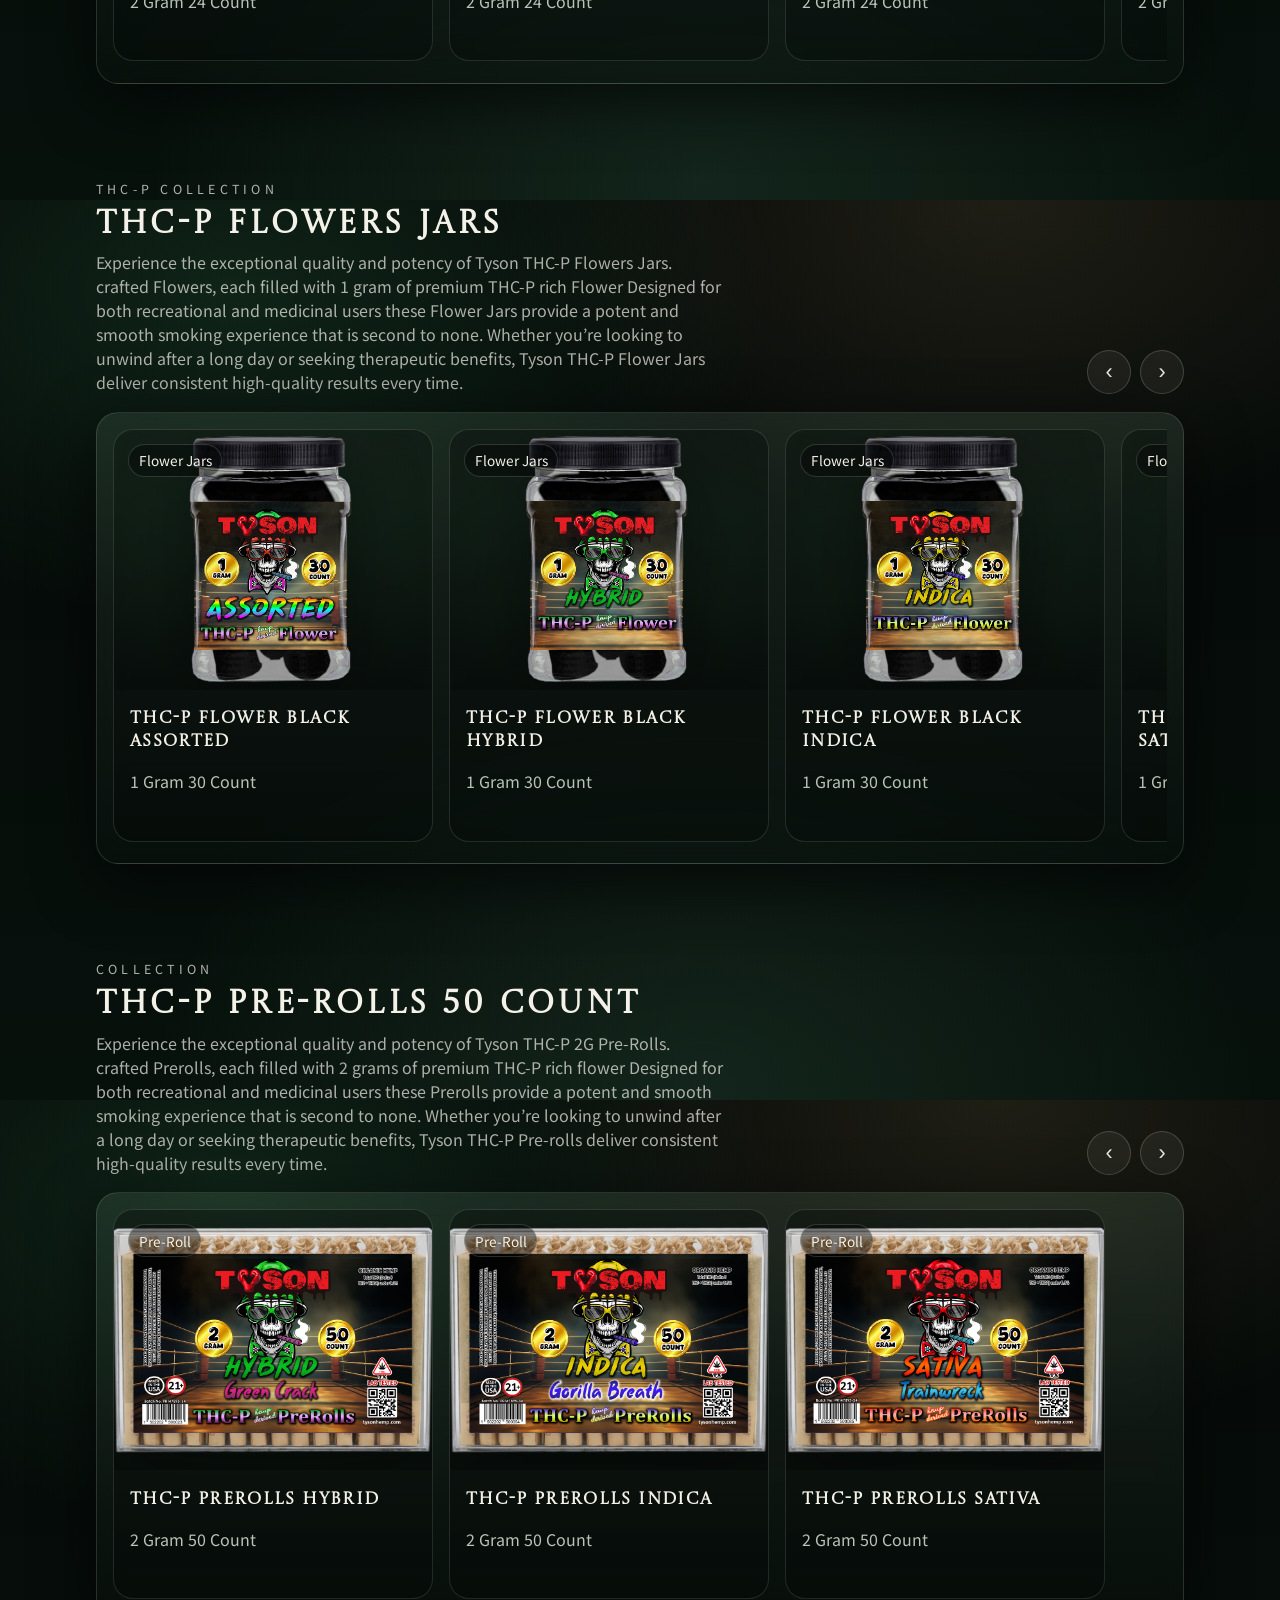
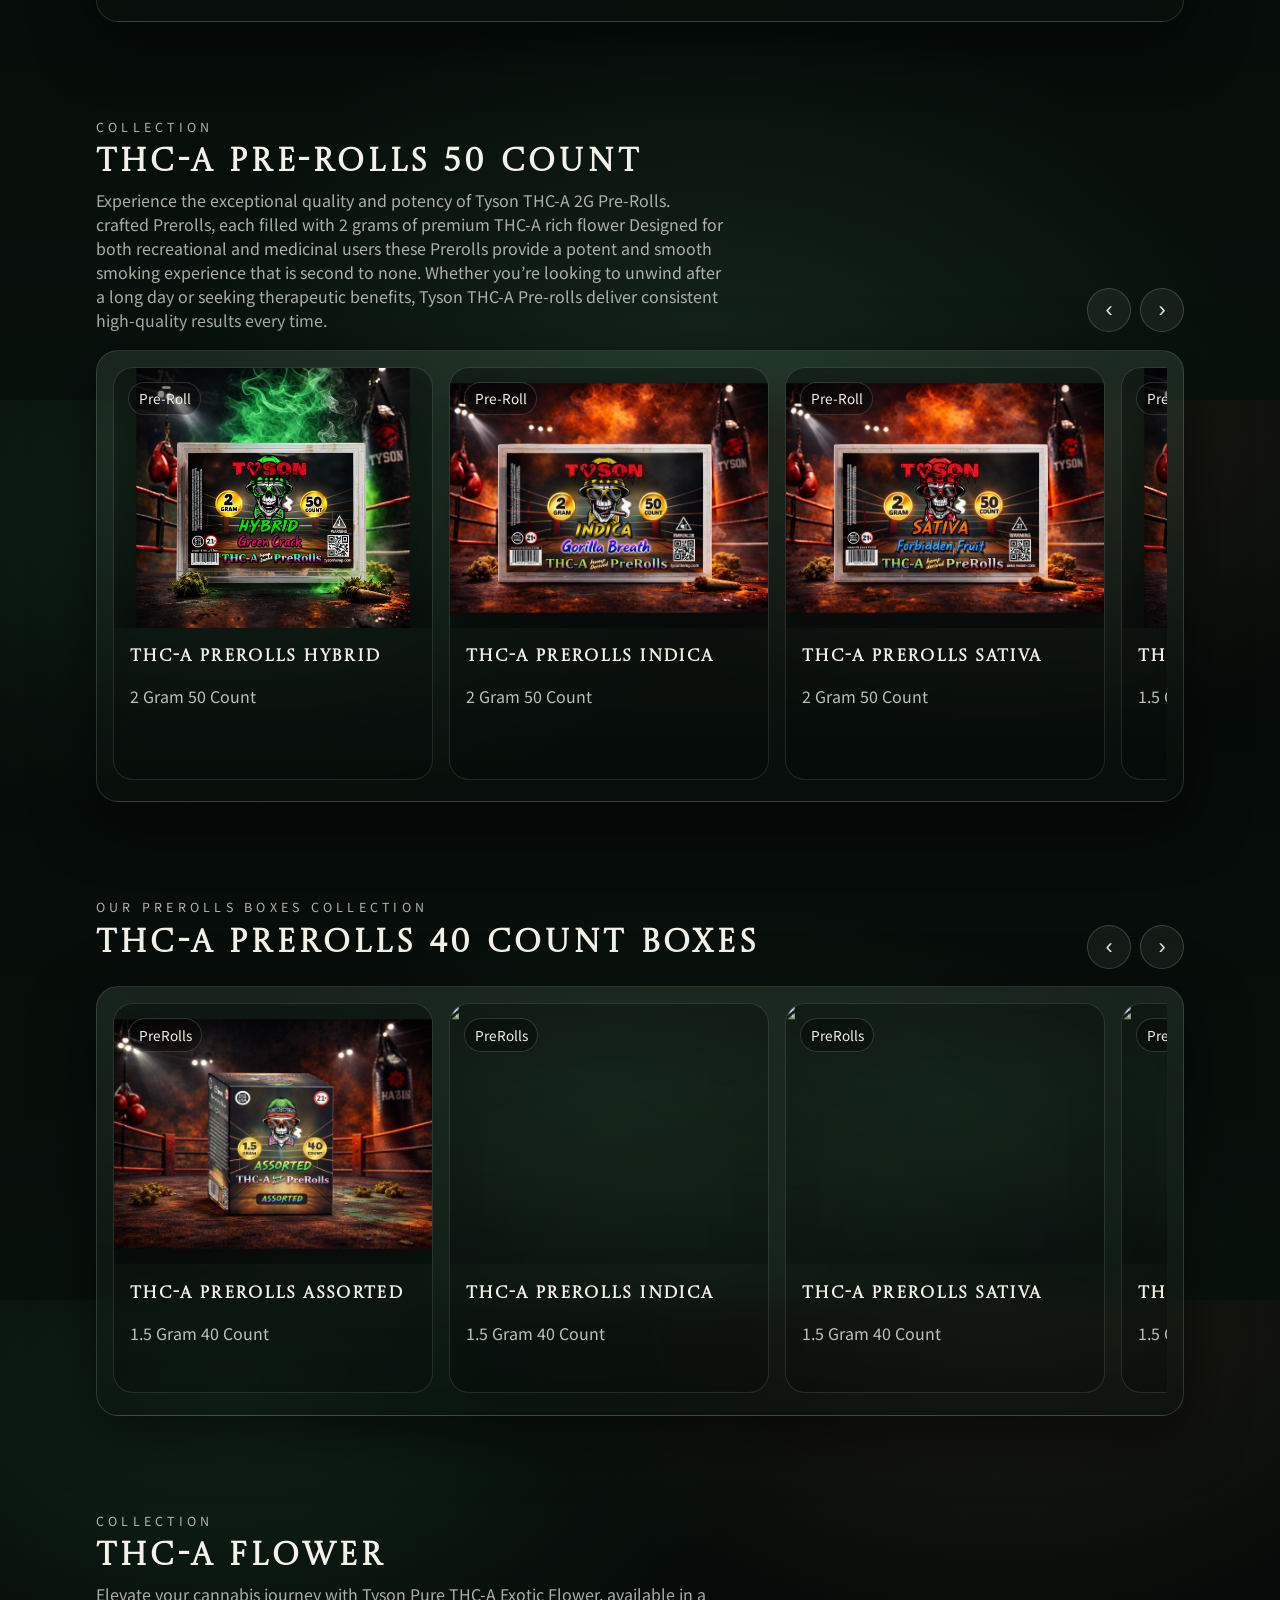
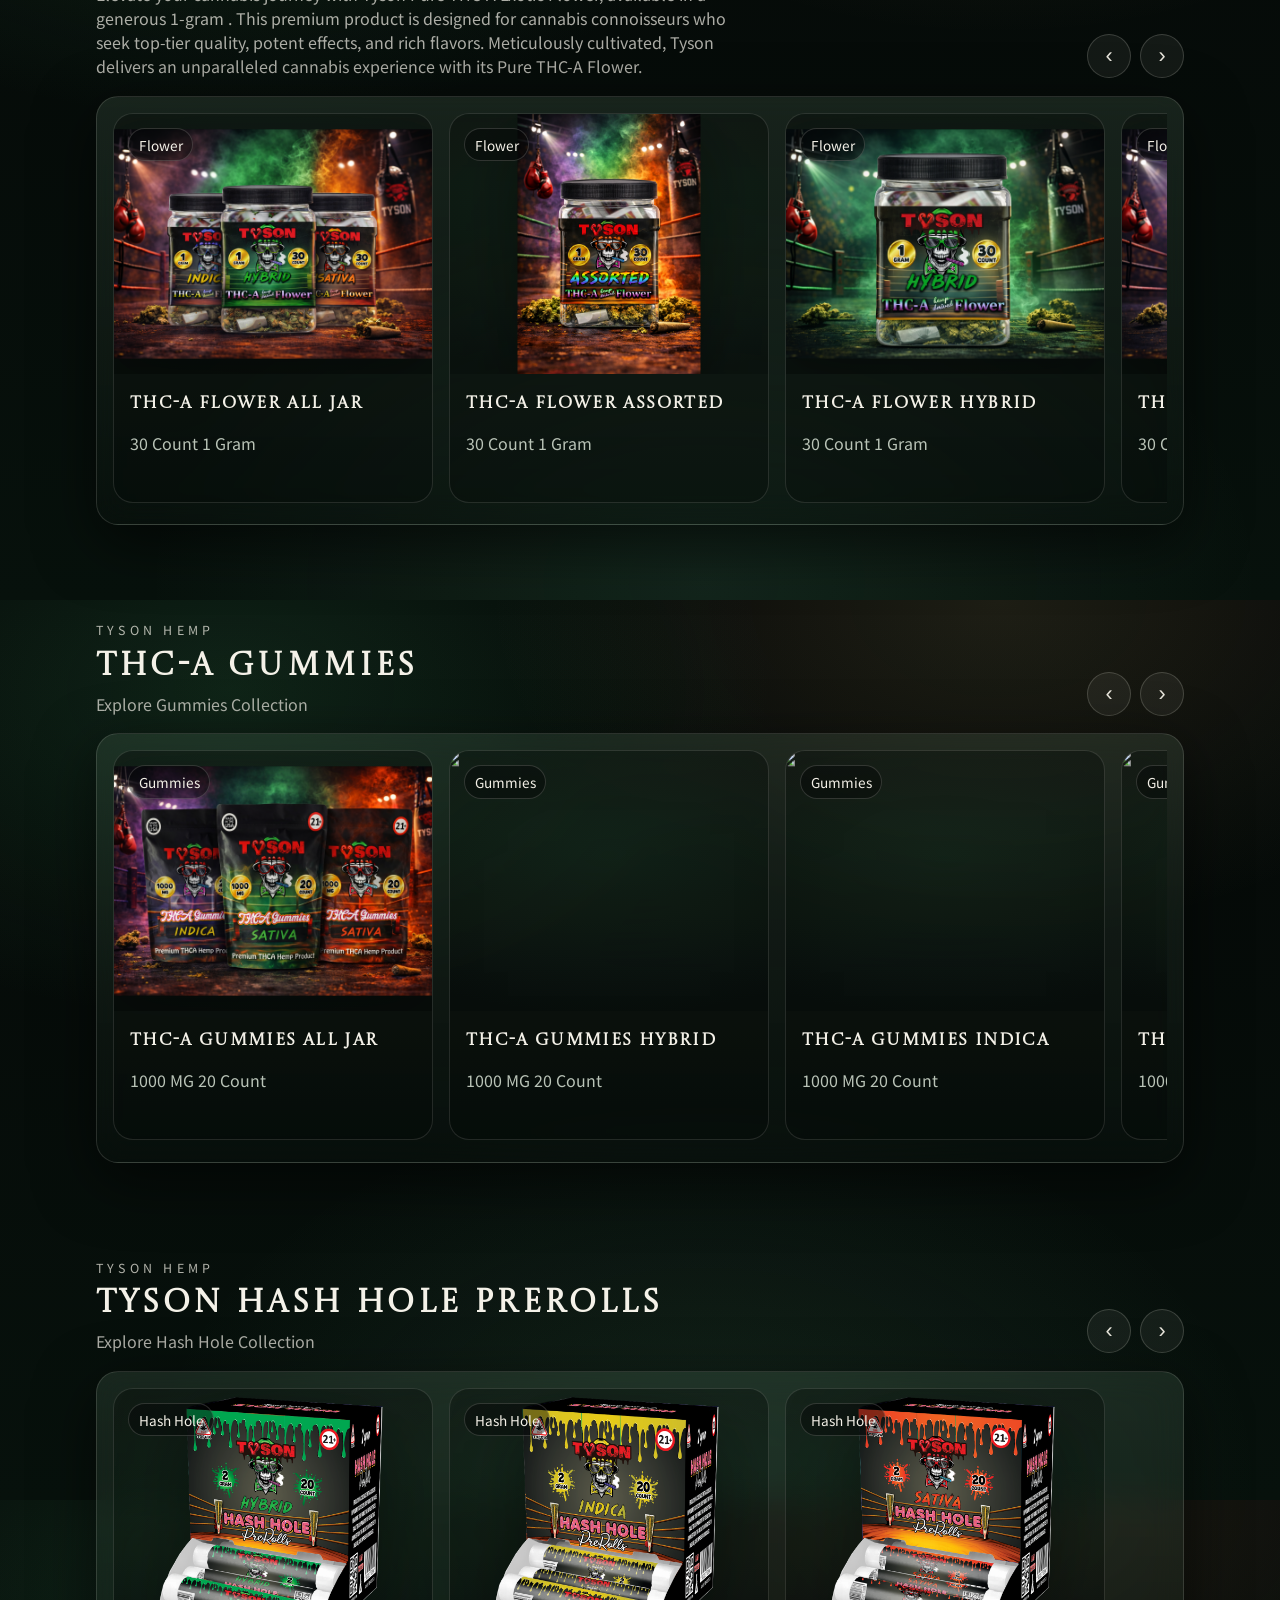
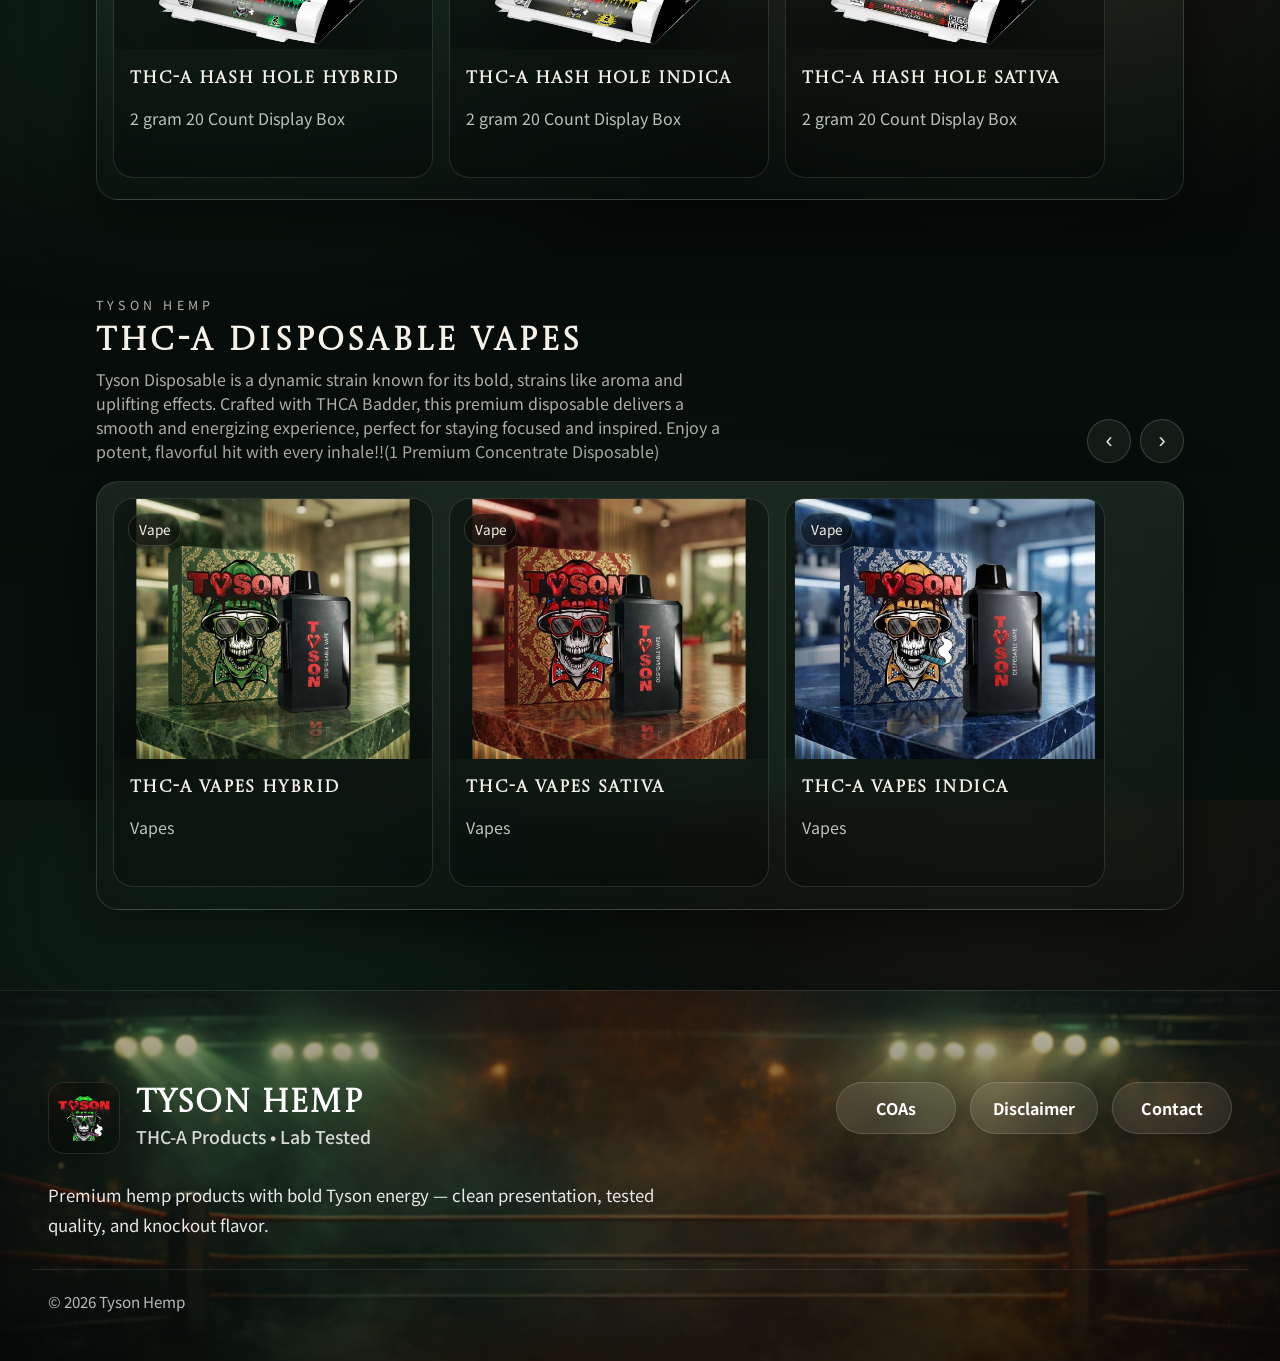
==== commit 5e019bed: "new products" ====
--- a/index.html
+++ b/index.html
@@ -770,7 +770,7 @@
         <div class="section-head">
           <div>
             <p class="section-kicker">Tyson Hemp</p>
-            <h2 class="section-title">THC-A Hash Hole</h2>
+            <h2 class="section-title">Tyson Hash Hole PreRolls</h2>
             <p class="section-sub">Explore Hash Hole Collection</p>
           </div>
 
@@ -797,40 +797,40 @@
             <!-- 6 ITEMS -->
             <article class="product-card">
               <div class="product-img">
-                <img src="./assets/images/HashHole Hybrid.png" alt="" /><span
+                <img src="./assets/images/Tyson20ct Box Mockup Hybrid NEW.png" alt="" /><span
                   class="tag"
                   >Hash Hole</span
                 >
               </div>
               <div class="product-body">
                 <h3>THC-A Hash Hole Hybrid</h3>
-                <p class="muted">2 gram Hash Hole PreRolls</p>
-                <div class="product-meta"></div>
-              </div>
-            </article>
-            <article class="product-card">
-              <div class="product-img">
-                <img
-                  src="./assets/images/HashHole Sativa.png"
+                <p class="muted">2 gram 20 Count Display Box</p>
+                <div class="product-meta"></div>
+              </div>
+            </article>
+            <article class="product-card">
+              <div class="product-img">
+                <img
+                  src="./assets/images/Tyson20ct Box Mockup Indica NEW.png"
                   alt=""
                 /><span class="tag">Hash Hole</span>
               </div>
               <div class="product-body">
+                <h3>THC-A Hash Hole Indica</h3>
+                <p class="muted">2 gram 20 Count Display Box</p>
+                <div class="product-meta"></div>
+              </div>
+            </article>
+            <article class="product-card">
+              <div class="product-img">
+                <img
+                  src="./assets/images/Tyson20ct Box Mockup Sativa NEW.png"
+                  alt=""
+                /><span class="tag">Hash Hole</span>
+              </div>
+              <div class="product-body">
                 <h3>THC-A Hash Hole Sativa</h3>
-                <p class="muted">2 gram Hash Hole PreRolls</p>
-                <div class="product-meta"></div>
-              </div>
-            </article>
-            <article class="product-card">
-              <div class="product-img">
-                <img
-                  src="./assets/images/HashHole Indica.png"
-                  alt=""
-                /><span class="tag">Hash Hole</span>
-              </div>
-              <div class="product-body">
-                <h3>THC-A Hash Hole Indica</h3>
-                <p class="muted">2 gram Hash Hole PreRolls</p>
+                <p class="muted">2 gram 20 Count Display Box</p>
                 <div class="product-meta"></div>
               </div>
             </article>
